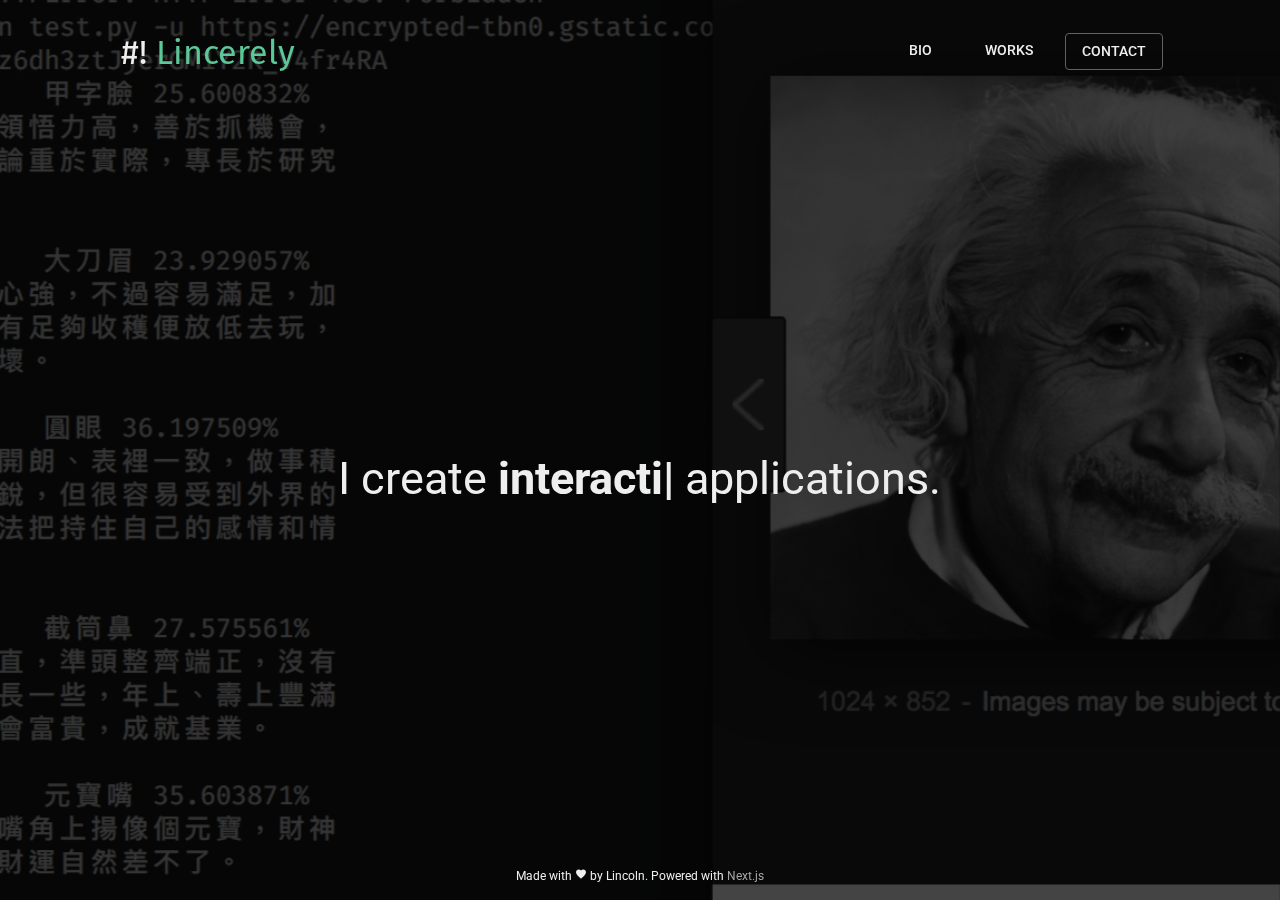
==== index.html @ bc82770b "pre-deploy to github" ====
<!DOCTYPE html><html lang="en" dir="ltr"><head><meta charSet="utf-8" class="next-head next-head"/><title class="next-head">Lincerely</title><link rel="preload" href="/_next/ad5f6e5a-85c9-4997-a5ee-5e8dc0be21a4/page/index.js" as="script"/><link rel="preload" href="/_next/ad5f6e5a-85c9-4997-a5ee-5e8dc0be21a4/page/_app.js" as="script"/><link rel="preload" href="/_next/ad5f6e5a-85c9-4997-a5ee-5e8dc0be21a4/page/_error.js" as="script"/><link rel="preload" href="/_next/static/commons/main-01dab1c3b3fbf994e2eb.js" as="script"/><style id="jss-server-side">.jss165 {
  top: 0;
  left: 0;
  width: 100%;
  height: 100%;
  display: block;
  z-index: 0;
  position: absolute;
  overflow: hidden;
  border-radius: inherit;
  pointer-events: none;
}
.jss166 {
  top: 0;
  left: 0;
  width: 50px;
  height: 50px;
  opacity: 0;
  position: absolute;
}
.jss167 {
  opacity: 0.3;
  transform: scale(1);
  animation: mui-ripple-enter 550ms cubic-bezier(0.4, 0, 0.2, 1);
}
.jss168 {
  animation-duration: 200ms;
}
.jss169 {
  width: 100%;
  height: 100%;
  opacity: 1;
  display: block;
  border-radius: 50%;
  background-color: currentColor;
}
.jss170 {
  opacity: 0;
  animation: mui-ripple-exit 550ms cubic-bezier(0.4, 0, 0.2, 1);
}
.jss171 {
  top: 0;
  left: 0;
  position: absolute;
  animation: mui-ripple-pulsate 2500ms cubic-bezier(0.4, 0, 0.2, 1) 200ms infinite;
}
@keyframes mui-ripple-enter {
  0% {
    opacity: 0.1;
    transform: scale(0);
  }
  100% {
    opacity: 0.3;
    transform: scale(1);
  }
}
@keyframes mui-ripple-exit {
  0% {
    opacity: 1;
  }
  100% {
    opacity: 0;
  }
}
@keyframes mui-ripple-pulsate {
  0% {
    transform: scale(1);
  }
  50% {
    transform: scale(0.92);
  }
  100% {
    transform: scale(1);
  }
}
.jss162 {
  color: inherit;
  cursor: pointer;
  margin: 0;
  border: 0;
  display: inline-flex;
  padding: 0;
  outline: none;
  position: relative;
  user-select: none;
  align-items: center;
  border-radius: 0;
  vertical-align: middle;
  justify-content: center;
  -moz-appearance: none;
  text-decoration: none;
  background-color: transparent;
  -webkit-appearance: none;
  -webkit-tap-highlight-color: transparent;
}
.jss162::-moz-focus-inner {
  border-style: none;
}
.jss162.jss163 {
  cursor: default;
  pointer-events: none;
}
.jss138 {
  color: rgba(0, 0, 0, 0.87);
  padding: 8px 16px;
  font-size: 0.875rem;
  min-width: 64px;
  transition: background-color 250ms cubic-bezier(0.4, 0, 0.2, 1) 0ms,box-shadow 250ms cubic-bezier(0.4, 0, 0.2, 1) 0ms;
  min-height: 36px;
  box-sizing: border-box;
  line-height: 1.4em;
  font-family: "Roboto", "Helvetica", "Arial", sans-serif;
  font-weight: 500;
  border-radius: 4px;
  text-transform: uppercase;
}
.jss138:hover {
  text-decoration: none;
  background-color: rgba(0, 0, 0, 0.08);
}
.jss138.jss156 {
  color: rgba(0, 0, 0, 0.26);
}
@media (hover: none) {
  .jss138:hover {
    background-color: transparent;
  }
}
.jss138:hover.jss156 {
  background-color: transparent;
}
.jss139 {
  display: inherit;
  align-items: inherit;
  justify-content: inherit;
}
.jss141 {
  color: #5CC897;
}
.jss141:hover {
  background-color: rgba(92, 200, 151, 0.08);
}
@media (hover: none) {
  .jss141:hover {
    background-color: transparent;
  }
}
.jss142 {
  color: #EEEEEE;
}
.jss142:hover {
  background-color: rgba(238, 238, 238, 0.08);
}
@media (hover: none) {
  .jss142:hover {
    background-color: transparent;
  }
}
.jss146 {
  border: 1px solid rgba(0, 0, 0, 0.23);
  border-color: #616161;
}
.jss147 {
  color: rgba(0, 0, 0, 0.87);
  box-shadow: 0px 1px 5px 0px rgba(0, 0, 0, 0.2),0px 2px 2px 0px rgba(0, 0, 0, 0.14),0px 3px 1px -2px rgba(0, 0, 0, 0.12);
  background-color: #e0e0e0;
}
.jss147.jss155 {
  box-shadow: 0px 3px 5px -1px rgba(0, 0, 0, 0.2),0px 6px 10px 0px rgba(0, 0, 0, 0.14),0px 1px 18px 0px rgba(0, 0, 0, 0.12);
}
.jss147:active {
  box-shadow: 0px 5px 5px -3px rgba(0, 0, 0, 0.2),0px 8px 10px 1px rgba(0, 0, 0, 0.14),0px 3px 14px 2px rgba(0, 0, 0, 0.12);
}
.jss147.jss156 {
  color: rgba(0, 0, 0, 0.26);
  box-shadow: none;
  background-color: rgba(0, 0, 0, 0.12);
}
.jss147:hover {
  background-color: #d5d5d5;
}
@media (hover: none) {
  .jss147:hover {
    background-color: #e0e0e0;
  }
}
.jss147:hover.jss156 {
  background-color: rgba(0, 0, 0, 0.12);
}
.jss148 {
  color: rgba(0, 0, 0, 0.87);
  background-color: #5CC897;
}
.jss148:hover {
  background-color: rgb(64, 140, 105);
}
@media (hover: none) {
  .jss148:hover {
    background-color: #5CC897;
  }
}
.jss149 {
  color: rgba(0, 0, 0, 0.87);
  background-color: #EEEEEE;
}
.jss149:hover {
  background-color: rgb(166, 166, 166);
}
@media (hover: none) {
  .jss149:hover {
    background-color: #EEEEEE;
  }
}
.jss153 {
  width: 56px;
  height: 56px;
  padding: 0;
  min-width: 0;
  box-shadow: 0px 3px 5px -1px rgba(0, 0, 0, 0.2),0px 6px 10px 0px rgba(0, 0, 0, 0.14),0px 1px 18px 0px rgba(0, 0, 0, 0.12);
  border-radius: 50%;
}
.jss153:active {
  box-shadow: 0px 7px 8px -4px rgba(0, 0, 0, 0.2),0px 12px 17px 2px rgba(0, 0, 0, 0.14),0px 5px 22px 4px rgba(0, 0, 0, 0.12);
}
.jss154 {
  width: auto;
  height: 48px;
  padding: 0 16px;
  min-width: 48px;
  border-radius: 24px;
}
.jss157 {
  color: inherit;
}
.jss158 {
  width: 40px;
  height: 40px;
}
.jss159 {
  padding: 7px 8px;
  min-width: 64px;
  font-size: 0.8125rem;
  min-height: 32px;
}
.jss160 {
  padding: 8px 24px;
  min-width: 112px;
  font-size: 0.9375rem;
  min-height: 40px;
}
.jss161 {
  width: 100%;
}
.jss114 {
  margin: 0;
  display: block;
}
.jss115 {
  color: rgba(0, 0, 0, 0.54);
  font-size: 7rem;
  font-weight: 300;
  font-family: "Roboto", "Helvetica", "Arial", sans-serif;
  line-height: 1.14286em;
  margin-left: -.04em;
  letter-spacing: -.04em;
}
.jss116 {
  color: rgba(0, 0, 0, 0.54);
  font-size: 3.5rem;
  font-weight: 400;
  font-family: "Roboto", "Helvetica", "Arial", sans-serif;
  line-height: 1.30357em;
  margin-left: -.02em;
  letter-spacing: -.02em;
}
.jss117 {
  color: rgba(0, 0, 0, 0.54);
  font-size: 2.8125rem;
  font-weight: 400;
  font-family: "Roboto", "Helvetica", "Arial", sans-serif;
  line-height: 1.13333em;
  margin-left: -.02em;
}
.jss118 {
  color: rgba(0, 0, 0, 0.54);
  font-size: 2.125rem;
  font-weight: 400;
  font-family: "Roboto", "Helvetica", "Arial", sans-serif;
  line-height: 1.20588em;
}
.jss119 {
  color: rgba(0, 0, 0, 0.87);
  font-size: 1.5rem;
  font-weight: 700;
  font-family: 'Lato', sans-serif;
  line-height: 1.35417em;
}
.jss120 {
  color: rgba(0, 0, 0, 0.87);
  font-size: 1.3125rem;
  font-weight: 700;
  font-family: 'Lato', sans-serif;
  line-height: 1.16667em;
}
.jss121 {
  color: rgba(0, 0, 0, 0.87);
  font-size: 1rem;
  font-weight: 700;
  font-family: 'Lato', sans-serif;
  line-height: 1.5em;
}
.jss122 {
  color: rgba(0, 0, 0, 0.87);
  font-size: 0.875rem;
  font-weight: 500;
  font-family: "Roboto", "Helvetica", "Arial", sans-serif;
  line-height: 1.71429em;
}
.jss123 {
  color: rgba(0, 0, 0, 0.87);
  font-size: 0.875rem;
  font-weight: 400;
  font-family: "Roboto", "Helvetica", "Arial", sans-serif;
  line-height: 1.46429em;
}
.jss124 {
  color: rgba(0, 0, 0, 0.54);
  font-size: 0.75rem;
  font-weight: 400;
  font-family: "Roboto", "Helvetica", "Arial", sans-serif;
  line-height: 1.375em;
}
.jss125 {
  color: rgba(0, 0, 0, 0.87);
  font-size: 0.875rem;
  font-weight: 500;
  font-family: "Roboto", "Helvetica", "Arial", sans-serif;
  text-transform: uppercase;
}
.jss126 {
  text-align: left;
}
.jss127 {
  text-align: center;
}
.jss128 {
  text-align: right;
}
.jss129 {
  text-align: justify;
}
.jss130 {
  overflow: hidden;
  white-space: nowrap;
  text-overflow: ellipsis;
}
.jss131 {
  margin-bottom: 0.35em;
}
.jss132 {
  margin-bottom: 16px;
}
.jss133 {
  color: inherit;
}
.jss134 {
  color: #5CC897;
}
.jss135 {
  color: #EEEEEE;
}
.jss136 {
  color: rgba(0, 0, 0, 0.54);
}
.jss137 {
  color: #f44336;
}
.jss178 {
  fill: currentColor;
  width: 1em;
  height: 1em;
  display: inline-block;
  font-size: 24px;
  transition: fill 200ms cubic-bezier(0.4, 0, 0.2, 1) 0ms;
  user-select: none;
  flex-shrink: 0;
}
.jss179 {
  color: #5CC897;
}
.jss180 {
  color: #EEEEEE;
}
.jss181 {
  color: rgba(0, 0, 0, 0.54);
}
.jss182 {
  color: #f44336;
}
.jss183 {
  color: rgba(0, 0, 0, 0.26);
}
.jss184 {
  font-size: inherit;
}
html {
  box-sizing: border-box;
  -webkit-font-smoothing: antialiased;
  -moz-osx-font-smoothing: grayscale;
}
*, *::before, *::after {
  box-sizing: inherit;
}
body {
  margin: 0;
  background-color: #fafafa;
}
@media print {
  body {
    background-color: #fff;
  }
}
.jss172 {
  top: 0;
  left: 0;
  right: 0;
  bottom: 0;
  z-index: 1300;
  position: fixed;
}
.jss173 {
  visibility: hidden;
}
.jss17 {
  width: 100%;
  display: flex;
  flex-wrap: wrap;
  box-sizing: border-box;
}
.jss18 {
  margin: 0;
  box-sizing: border-box;
}
.jss19 {
  min-width: 0;
}
.jss20 {
  flex-direction: column;
}
.jss21 {
  flex-direction: column-reverse;
}
.jss22 {
  flex-direction: row-reverse;
}
.jss23 {
  flex-wrap: nowrap;
}
.jss24 {
  flex-wrap: wrap-reverse;
}
.jss25 {
  align-items: center;
}
.jss26 {
  align-items: flex-start;
}
.jss27 {
  align-items: flex-end;
}
.jss28 {
  align-items: baseline;
}
.jss29 {
  align-content: center;
}
.jss30 {
  align-content: flex-start;
}
.jss31 {
  align-content: flex-end;
}
.jss32 {
  align-content: space-between;
}
.jss33 {
  align-content: space-around;
}
.jss34 {
  justify-content: center;
}
.jss35 {
  justify-content: flex-end;
}
.jss36 {
  justify-content: space-between;
}
.jss37 {
  justify-content: space-around;
}
.jss38 {
  justify-content: space-evenly;
}
.jss39 {
  width: calc(100% + 8px);
  margin: -4px;
}
.jss39 > .jss18 {
  padding: 4px;
}
.jss40 {
  width: calc(100% + 16px);
  margin: -8px;
}
.jss40 > .jss18 {
  padding: 8px;
}
.jss41 {
  width: calc(100% + 24px);
  margin: -12px;
}
.jss41 > .jss18 {
  padding: 12px;
}
.jss42 {
  width: calc(100% + 32px);
  margin: -16px;
}
.jss42 > .jss18 {
  padding: 16px;
}
.jss43 {
  width: calc(100% + 40px);
  margin: -20px;
}
.jss43 > .jss18 {
  padding: 20px;
}
.jss44 {
  flex-grow: 0;
  max-width: none;
  flex-basis: auto;
}
.jss45 {
  flex-grow: 1;
  max-width: 100%;
  flex-basis: 0;
}
.jss46 {
  flex-grow: 0;
  max-width: 8.33333%;
  flex-basis: 8.33333%;
}
.jss47 {
  flex-grow: 0;
  max-width: 16.66667%;
  flex-basis: 16.66667%;
}
.jss48 {
  flex-grow: 0;
  max-width: 25%;
  flex-basis: 25%;
}
.jss49 {
  flex-grow: 0;
  max-width: 33.33333%;
  flex-basis: 33.33333%;
}
.jss50 {
  flex-grow: 0;
  max-width: 41.66667%;
  flex-basis: 41.66667%;
}
.jss51 {
  flex-grow: 0;
  max-width: 50%;
  flex-basis: 50%;
}
.jss52 {
  flex-grow: 0;
  max-width: 58.33333%;
  flex-basis: 58.33333%;
}
.jss53 {
  flex-grow: 0;
  max-width: 66.66667%;
  flex-basis: 66.66667%;
}
.jss54 {
  flex-grow: 0;
  max-width: 75%;
  flex-basis: 75%;
}
.jss55 {
  flex-grow: 0;
  max-width: 83.33333%;
  flex-basis: 83.33333%;
}
.jss56 {
  flex-grow: 0;
  max-width: 91.66667%;
  flex-basis: 91.66667%;
}
.jss57 {
  flex-grow: 0;
  max-width: 100%;
  flex-basis: 100%;
}
@media (min-width:600px) {
  .jss58 {
    flex-grow: 0;
    max-width: none;
    flex-basis: auto;
  }
  .jss59 {
    flex-grow: 1;
    max-width: 100%;
    flex-basis: 0;
  }
  .jss60 {
    flex-grow: 0;
    max-width: 8.33333%;
    flex-basis: 8.33333%;
  }
  .jss61 {
    flex-grow: 0;
    max-width: 16.66667%;
    flex-basis: 16.66667%;
  }
  .jss62 {
    flex-grow: 0;
    max-width: 25%;
    flex-basis: 25%;
  }
  .jss63 {
    flex-grow: 0;
    max-width: 33.33333%;
    flex-basis: 33.33333%;
  }
  .jss64 {
    flex-grow: 0;
    max-width: 41.66667%;
    flex-basis: 41.66667%;
  }
  .jss65 {
    flex-grow: 0;
    max-width: 50%;
    flex-basis: 50%;
  }
  .jss66 {
    flex-grow: 0;
    max-width: 58.33333%;
    flex-basis: 58.33333%;
  }
  .jss67 {
    flex-grow: 0;
    max-width: 66.66667%;
    flex-basis: 66.66667%;
  }
  .jss68 {
    flex-grow: 0;
    max-width: 75%;
    flex-basis: 75%;
  }
  .jss69 {
    flex-grow: 0;
    max-width: 83.33333%;
    flex-basis: 83.33333%;
  }
  .jss70 {
    flex-grow: 0;
    max-width: 91.66667%;
    flex-basis: 91.66667%;
  }
  .jss71 {
    flex-grow: 0;
    max-width: 100%;
    flex-basis: 100%;
  }
}
@media (min-width:960px) {
  .jss72 {
    flex-grow: 0;
    max-width: none;
    flex-basis: auto;
  }
  .jss73 {
    flex-grow: 1;
    max-width: 100%;
    flex-basis: 0;
  }
  .jss74 {
    flex-grow: 0;
    max-width: 8.33333%;
    flex-basis: 8.33333%;
  }
  .jss75 {
    flex-grow: 0;
    max-width: 16.66667%;
    flex-basis: 16.66667%;
  }
  .jss76 {
    flex-grow: 0;
    max-width: 25%;
    flex-basis: 25%;
  }
  .jss77 {
    flex-grow: 0;
    max-width: 33.33333%;
    flex-basis: 33.33333%;
  }
  .jss78 {
    flex-grow: 0;
    max-width: 41.66667%;
    flex-basis: 41.66667%;
  }
  .jss79 {
    flex-grow: 0;
    max-width: 50%;
    flex-basis: 50%;
  }
  .jss80 {
    flex-grow: 0;
    max-width: 58.33333%;
    flex-basis: 58.33333%;
  }
  .jss81 {
    flex-grow: 0;
    max-width: 66.66667%;
    flex-basis: 66.66667%;
  }
  .jss82 {
    flex-grow: 0;
    max-width: 75%;
    flex-basis: 75%;
  }
  .jss83 {
    flex-grow: 0;
    max-width: 83.33333%;
    flex-basis: 83.33333%;
  }
  .jss84 {
    flex-grow: 0;
    max-width: 91.66667%;
    flex-basis: 91.66667%;
  }
  .jss85 {
    flex-grow: 0;
    max-width: 100%;
    flex-basis: 100%;
  }
}
@media (min-width:1280px) {
  .jss86 {
    flex-grow: 0;
    max-width: none;
    flex-basis: auto;
  }
  .jss87 {
    flex-grow: 1;
    max-width: 100%;
    flex-basis: 0;
  }
  .jss88 {
    flex-grow: 0;
    max-width: 8.33333%;
    flex-basis: 8.33333%;
  }
  .jss89 {
    flex-grow: 0;
    max-width: 16.66667%;
    flex-basis: 16.66667%;
  }
  .jss90 {
    flex-grow: 0;
    max-width: 25%;
    flex-basis: 25%;
  }
  .jss91 {
    flex-grow: 0;
    max-width: 33.33333%;
    flex-basis: 33.33333%;
  }
  .jss92 {
    flex-grow: 0;
    max-width: 41.66667%;
    flex-basis: 41.66667%;
  }
  .jss93 {
    flex-grow: 0;
    max-width: 50%;
    flex-basis: 50%;
  }
  .jss94 {
    flex-grow: 0;
    max-width: 58.33333%;
    flex-basis: 58.33333%;
  }
  .jss95 {
    flex-grow: 0;
    max-width: 66.66667%;
    flex-basis: 66.66667%;
  }
  .jss96 {
    flex-grow: 0;
    max-width: 75%;
    flex-basis: 75%;
  }
  .jss97 {
    flex-grow: 0;
    max-width: 83.33333%;
    flex-basis: 83.33333%;
  }
  .jss98 {
    flex-grow: 0;
    max-width: 91.66667%;
    flex-basis: 91.66667%;
  }
  .jss99 {
    flex-grow: 0;
    max-width: 100%;
    flex-basis: 100%;
  }
}
@media (min-width:1920px) {
  .jss100 {
    flex-grow: 0;
    max-width: none;
    flex-basis: auto;
  }
  .jss101 {
    flex-grow: 1;
    max-width: 100%;
    flex-basis: 0;
  }
  .jss102 {
    flex-grow: 0;
    max-width: 8.33333%;
    flex-basis: 8.33333%;
  }
  .jss103 {
    flex-grow: 0;
    max-width: 16.66667%;
    flex-basis: 16.66667%;
  }
  .jss104 {
    flex-grow: 0;
    max-width: 25%;
    flex-basis: 25%;
  }
  .jss105 {
    flex-grow: 0;
    max-width: 33.33333%;
    flex-basis: 33.33333%;
  }
  .jss106 {
    flex-grow: 0;
    max-width: 41.66667%;
    flex-basis: 41.66667%;
  }
  .jss107 {
    flex-grow: 0;
    max-width: 50%;
    flex-basis: 50%;
  }
  .jss108 {
    flex-grow: 0;
    max-width: 58.33333%;
    flex-basis: 58.33333%;
  }
  .jss109 {
    flex-grow: 0;
    max-width: 66.66667%;
    flex-basis: 66.66667%;
  }
  .jss110 {
    flex-grow: 0;
    max-width: 75%;
    flex-basis: 75%;
  }
  .jss111 {
    flex-grow: 0;
    max-width: 83.33333%;
    flex-basis: 83.33333%;
  }
  .jss112 {
    flex-grow: 0;
    max-width: 91.66667%;
    flex-basis: 91.66667%;
  }
  .jss113 {
    flex-grow: 0;
    max-width: 100%;
    flex-basis: 100%;
  }
}
.jss6 {
  top: 0px;
  left: 0px;
  flex: 1;
  width: 100%;
  height: 100%;
  z-index: -2;
  position: absolute;
  object-fit: cover;
}
.jss7 {
  top: 0px;
  left: 0px;
  width: 100%;
  height: 100%;
  z-index: -2;
  position: absolute;
  object-fit: cover;
}
.jss174 {
  min-height: 5vh;
  padding-top: 16px;
  padding-bottom: 16px;
}
.jss175 {
  color: red;
}
.jss176 {
  color: rgb(64, 140, 105);
  text-decoration: none;
}
.jss177 {
  color: rgb(166, 166, 166);
  text-decoration: none;
}
.jss8 {
  padding: 16px;
  padding-top: 32px;
  padding-bottom: 32px;
}
.jss9 {
  color: #5CC897;
  font-family: 'Fira Sans', sans-serif;
}
@media (max-width:599.95px) {
  .jss9 {
    text-align: center;
    padding-bottom: 8px;
  }
}
.jss10 {
  color: rgba(0, 0, 0, 0.87);
}
.jss11 {
  color: #EEEEEE;
}
.jss12 {
  text-decoration: none;
}
@media (min-width:600px) {
  .jss12 {
    display: inline-block;
  }
}
.jss13 {
  margin: auto 0;
}
.jss14 {
  margin-right: 16px;
}
@media (max-width:599.95px) {
  .jss15 {
    justify-content: center;
  }
}
@media (max-width:599.95px) {
  .jss16 {
    justify-content: center;
  }
}
.jss1 {
  display: flex;
  overflow-x: hidden;
  min-height: 100vh;
  align-items: stretch;
  flex-direction: column;
}
@media (max-width:599.95px) {
  .jss1 {
    min-height: calc(100vh - 56px);
  }
}
.jss2 {
  color: white;
  margin-top: 48px;
}
.jss3 {
  flex: 1;
  height: 100%;
  padding: 1em;
  min-height: 100%;
}
.jss4 {
  margin-right: 8px;
  margin-bottom: 8px;
}
.jss5 {
  margin: auto;
  vertical-align: middle;
}</style><title>Lincerely</title><meta charSet="utf-8"/><meta name="viewport" content="user-scalable=0, initial-scale=1, minimum-scale=1, width=device-width, height=device-height"/><meta name="theme-color" content="#5CC897"/><link rel="stylesheet" type="text/css" href="/static/nprogress.css"/><link rel="stylesheet" href="https://fonts.googleapis.com/css?family=Roboto:300,400,500"/><link href="https://fonts.googleapis.com/css?family=Lato" rel="stylesheet"/><link href="https://fonts.googleapis.com/css?family=Fira+Sans" rel="stylesheet"/></head><body><div id="__next"><div class="jss1"><div class="jss6" style="background:#000000BB;z-index:-1"></div><img src="/static/images/works/your-face-your-fate.png" class="jss7" style="opacity:0;will-change:opacity"/><img src="/static/images/works/congestion.png" class="jss7" style="z-index:-3"/><img class="jss6" style="z-index:-10" src="../static/images/index-cover-image.jpeg" alt="cover image"/><header class="jss8"><div class="jss17 jss40 jss34"><div class="jss18 jss57 jss63 jss16"><a class="jss12" href="/"><h1 class="jss114 jss118 jss126 jss9"><span class="jss11">#!</span> Lincerely</h1></a></div><div class="jss18 jss57 jss65 jss13"><div class="jss17 jss43 jss35 jss15"><div class="jss14"><button tabindex="0" class="jss162 jss138 jss140 jss142 jss143 jss145 jss12" type="button"><span class="jss139">bio</span><span class="jss165"></span></button></div><div class="jss14"><button tabindex="0" class="jss162 jss138 jss140 jss142 jss143 jss145 jss12" type="button"><span class="jss139">works</span><span class="jss165"></span></button></div><div class="jss14"><button tabindex="0" class="jss162 jss138 jss140 jss142 jss146 jss12" type="button"><span class="jss139">contact</span><span class="jss165"></span></button></div></div></div></div></header><div class="jss17 jss40 jss34 jss3"><div class="jss18 jss29 jss57 jss5"><h1 class="jss114 jss117 jss135 jss127">I create<!-- --> <b><span class="sc-bdVaJa liKdQs"><span></span></span></b> <!-- -->applications.</h1></div></div><footer class="jss174"><div class="jss17 jss34"><div class="jss18 jss57 jss67"><span class="jss114 jss124 jss135 jss127">Made with<!-- --> <svg class="jss178 jss184" focusable="false" viewBox="0 0 24 24" aria-hidden="true"><g><path d="M12 21.35l-1.45-1.32C5.4 15.36 2 12.28 2 8.5 2 5.42 4.42 3 7.5 3c1.74 0 3.41.81 4.5 2.09C13.09 3.81 14.76 3 16.5 3 19.58 3 22 5.42 22 8.5c0 3.78-3.4 6.86-8.55 11.54L12 21.35z"></path></g></svg> <!-- -->by Lincoln. Powered with<!-- --> <a href="https://nextjs.org/" class="jss177" target="_blank">Next.js</a></span></div></div></footer></div></div><div id="__next-error"></div><script>
          __NEXT_DATA__ = {"props":{"pageProps":{"images":["/static/images/works/your-face-your-fate.png","/static/images/works/congestion.png","/static/images/works/pong.png","/static/images/works/duel.png","/static/images/works/4386.png","/static/images/works/seymour.png","https://raw.githubusercontent.com/lincerely/Red-Cam-Green-Cam/master/docs/demo.gif"]}},"page":"/","pathname":"/","query":{},"buildId":"ad5f6e5a-85c9-4997-a5ee-5e8dc0be21a4","assetPrefix":"","nextExport":true,"err":null,"chunks":[]}
          module={}
          __NEXT_LOADED_PAGES__ = []
          __NEXT_LOADED_CHUNKS__ = []

          __NEXT_REGISTER_PAGE = function (route, fn) {
            __NEXT_LOADED_PAGES__.push({ route: route, fn: fn })
          }

          __NEXT_REGISTER_CHUNK = function (chunkName, fn) {
            __NEXT_LOADED_CHUNKS__.push({ chunkName: chunkName, fn: fn })
          }

          false
        </script><script async="" id="__NEXT_PAGE__/" src="/_next/ad5f6e5a-85c9-4997-a5ee-5e8dc0be21a4/page/index.js"></script><script async="" id="__NEXT_PAGE__/_app" src="/_next/ad5f6e5a-85c9-4997-a5ee-5e8dc0be21a4/page/_app.js"></script><script async="" id="__NEXT_PAGE__/_error" src="/_next/ad5f6e5a-85c9-4997-a5ee-5e8dc0be21a4/page/_error.js"></script><script src="/_next/static/commons/main-01dab1c3b3fbf994e2eb.js" async=""></script></body></html>
---- static/nprogress.css ----
/* Make clicks pass-through */
#nprogress {
  pointer-events: none;
}

#nprogress .bar {
  background: #5CC897;

  position: fixed;
  z-index: 1031;
  top: 0;
  left: 0;

  width: 100%;
  height: 2px;
}

/* Fancy blur effect */
#nprogress .peg {
  display: block;
  position: absolute;
  right: 0px;
  width: 100px;
  height: 100%;
  box-shadow: 0 0 10px #5CC897, 0 0 5px #5CC897;
  opacity: 1.0;

  -webkit-transform: rotate(3deg) translate(0px, -4px);
      -ms-transform: rotate(3deg) translate(0px, -4px);
          transform: rotate(3deg) translate(0px, -4px);
}
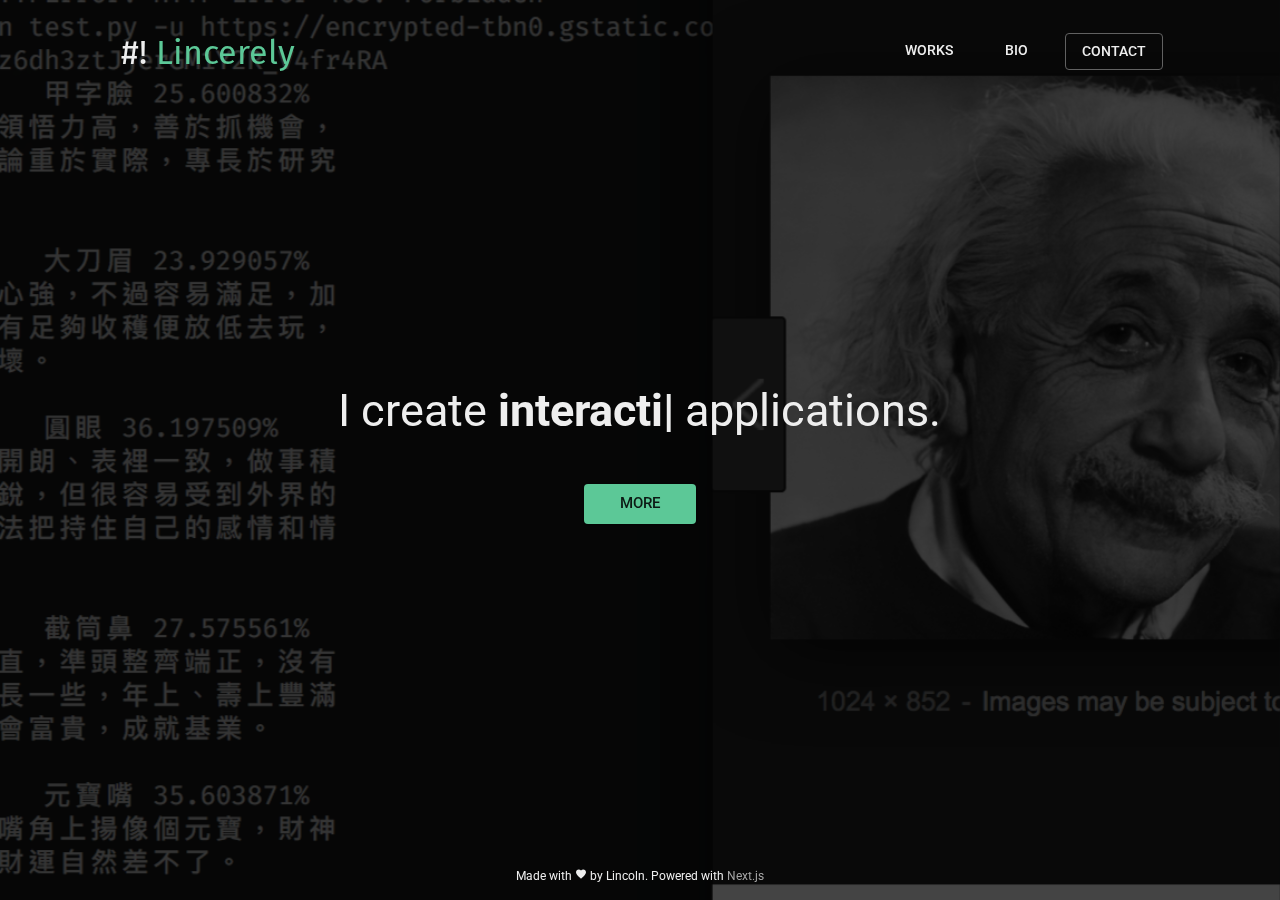
==== commit bd012afa: "deploy" ====
--- a/index.html
+++ b/index.html
@@ -1,4 +1,4 @@
-<!DOCTYPE html><html lang="en" dir="ltr"><head><meta charSet="utf-8" class="next-head next-head"/><title class="next-head">Lincerely</title><link rel="preload" href="/_next/ad5f6e5a-85c9-4997-a5ee-5e8dc0be21a4/page/index.js" as="script"/><link rel="preload" href="/_next/ad5f6e5a-85c9-4997-a5ee-5e8dc0be21a4/page/_app.js" as="script"/><link rel="preload" href="/_next/ad5f6e5a-85c9-4997-a5ee-5e8dc0be21a4/page/_error.js" as="script"/><link rel="preload" href="/_next/static/commons/main-01dab1c3b3fbf994e2eb.js" as="script"/><style id="jss-server-side">.jss165 {
+<!DOCTYPE html><html lang="en" dir="ltr"><head><meta charSet="utf-8" class="next-head next-head"/><title class="next-head">Lincerely</title><link rel="preload" href="/_next/da4928b7-fb21-4b6f-ab4a-c551ed12a153/page/index.js" as="script"/><link rel="preload" href="/_next/da4928b7-fb21-4b6f-ab4a-c551ed12a153/page/_app.js" as="script"/><link rel="preload" href="/_next/da4928b7-fb21-4b6f-ab4a-c551ed12a153/page/_error.js" as="script"/><link rel="preload" href="/_next/static/commons/main-126bbdf58d7b648c97be.js" as="script"/><style id="jss-server-side">.jss166 {
   top: 0;
   left: 0;
   width: 100%;
@@ -10,7 +10,7 @@
   border-radius: inherit;
   pointer-events: none;
 }
-.jss166 {
+.jss167 {
   top: 0;
   left: 0;
   width: 50px;
@@ -18,15 +18,15 @@
   opacity: 0;
   position: absolute;
 }
-.jss167 {
+.jss168 {
   opacity: 0.3;
   transform: scale(1);
   animation: mui-ripple-enter 550ms cubic-bezier(0.4, 0, 0.2, 1);
 }
-.jss168 {
+.jss169 {
   animation-duration: 200ms;
 }
-.jss169 {
+.jss170 {
   width: 100%;
   height: 100%;
   opacity: 1;
@@ -34,11 +34,11 @@
   border-radius: 50%;
   background-color: currentColor;
 }
-.jss170 {
+.jss171 {
   opacity: 0;
   animation: mui-ripple-exit 550ms cubic-bezier(0.4, 0, 0.2, 1);
 }
-.jss171 {
+.jss172 {
   top: 0;
   left: 0;
   position: absolute;
@@ -73,7 +73,7 @@
     transform: scale(1);
   }
 }
-.jss162 {
+.jss163 {
   color: inherit;
   cursor: pointer;
   margin: 0;
@@ -93,14 +93,14 @@
   -webkit-appearance: none;
   -webkit-tap-highlight-color: transparent;
 }
-.jss162::-moz-focus-inner {
+.jss163::-moz-focus-inner {
   border-style: none;
 }
-.jss162.jss163 {
+.jss163.jss164 {
   cursor: default;
   pointer-events: none;
 }
-.jss138 {
+.jss139 {
   color: rgba(0, 0, 0, 0.87);
   padding: 8px 16px;
   font-size: 0.875rem;
@@ -114,104 +114,104 @@
   border-radius: 4px;
   text-transform: uppercase;
 }
-.jss138:hover {
+.jss139:hover {
   text-decoration: none;
   background-color: rgba(0, 0, 0, 0.08);
 }
-.jss138.jss156 {
+.jss139.jss157 {
   color: rgba(0, 0, 0, 0.26);
 }
 @media (hover: none) {
-  .jss138:hover {
+  .jss139:hover {
     background-color: transparent;
   }
 }
-.jss138:hover.jss156 {
+.jss139:hover.jss157 {
   background-color: transparent;
 }
-.jss139 {
+.jss140 {
   display: inherit;
   align-items: inherit;
   justify-content: inherit;
 }
-.jss141 {
+.jss142 {
   color: #5CC897;
 }
-.jss141:hover {
+.jss142:hover {
   background-color: rgba(92, 200, 151, 0.08);
-}
-@media (hover: none) {
-  .jss141:hover {
-    background-color: transparent;
-  }
-}
-.jss142 {
-  color: #EEEEEE;
-}
-.jss142:hover {
-  background-color: rgba(238, 238, 238, 0.08);
 }
 @media (hover: none) {
   .jss142:hover {
     background-color: transparent;
   }
 }
-.jss146 {
+.jss143 {
+  color: #EEEEEE;
+}
+.jss143:hover {
+  background-color: rgba(238, 238, 238, 0.08);
+}
+@media (hover: none) {
+  .jss143:hover {
+    background-color: transparent;
+  }
+}
+.jss147 {
   border: 1px solid rgba(0, 0, 0, 0.23);
   border-color: #616161;
 }
-.jss147 {
+.jss148 {
   color: rgba(0, 0, 0, 0.87);
   box-shadow: 0px 1px 5px 0px rgba(0, 0, 0, 0.2),0px 2px 2px 0px rgba(0, 0, 0, 0.14),0px 3px 1px -2px rgba(0, 0, 0, 0.12);
   background-color: #e0e0e0;
 }
-.jss147.jss155 {
+.jss148.jss156 {
   box-shadow: 0px 3px 5px -1px rgba(0, 0, 0, 0.2),0px 6px 10px 0px rgba(0, 0, 0, 0.14),0px 1px 18px 0px rgba(0, 0, 0, 0.12);
 }
-.jss147:active {
+.jss148:active {
   box-shadow: 0px 5px 5px -3px rgba(0, 0, 0, 0.2),0px 8px 10px 1px rgba(0, 0, 0, 0.14),0px 3px 14px 2px rgba(0, 0, 0, 0.12);
 }
-.jss147.jss156 {
+.jss148.jss157 {
   color: rgba(0, 0, 0, 0.26);
   box-shadow: none;
   background-color: rgba(0, 0, 0, 0.12);
 }
-.jss147:hover {
+.jss148:hover {
   background-color: #d5d5d5;
 }
 @media (hover: none) {
-  .jss147:hover {
+  .jss148:hover {
     background-color: #e0e0e0;
   }
 }
-.jss147:hover.jss156 {
+.jss148:hover.jss157 {
   background-color: rgba(0, 0, 0, 0.12);
 }
-.jss148 {
+.jss149 {
   color: rgba(0, 0, 0, 0.87);
   background-color: #5CC897;
 }
-.jss148:hover {
+.jss149:hover {
   background-color: rgb(64, 140, 105);
 }
 @media (hover: none) {
-  .jss148:hover {
+  .jss149:hover {
     background-color: #5CC897;
   }
 }
-.jss149 {
+.jss150 {
   color: rgba(0, 0, 0, 0.87);
   background-color: #EEEEEE;
 }
-.jss149:hover {
+.jss150:hover {
   background-color: rgb(166, 166, 166);
 }
 @media (hover: none) {
-  .jss149:hover {
+  .jss150:hover {
     background-color: #EEEEEE;
   }
 }
-.jss153 {
+.jss154 {
   width: 56px;
   height: 56px;
   padding: 0;
@@ -219,43 +219,43 @@
   box-shadow: 0px 3px 5px -1px rgba(0, 0, 0, 0.2),0px 6px 10px 0px rgba(0, 0, 0, 0.14),0px 1px 18px 0px rgba(0, 0, 0, 0.12);
   border-radius: 50%;
 }
-.jss153:active {
+.jss154:active {
   box-shadow: 0px 7px 8px -4px rgba(0, 0, 0, 0.2),0px 12px 17px 2px rgba(0, 0, 0, 0.14),0px 5px 22px 4px rgba(0, 0, 0, 0.12);
 }
-.jss154 {
+.jss155 {
   width: auto;
   height: 48px;
   padding: 0 16px;
   min-width: 48px;
   border-radius: 24px;
 }
-.jss157 {
+.jss158 {
   color: inherit;
 }
-.jss158 {
+.jss159 {
   width: 40px;
   height: 40px;
 }
-.jss159 {
+.jss160 {
   padding: 7px 8px;
   min-width: 64px;
   font-size: 0.8125rem;
   min-height: 32px;
 }
-.jss160 {
+.jss161 {
   padding: 8px 24px;
   min-width: 112px;
   font-size: 0.9375rem;
   min-height: 40px;
 }
-.jss161 {
+.jss162 {
   width: 100%;
 }
-.jss114 {
+.jss115 {
   margin: 0;
   display: block;
 }
-.jss115 {
+.jss116 {
   color: rgba(0, 0, 0, 0.54);
   font-size: 7rem;
   font-weight: 300;
@@ -264,7 +264,7 @@
   margin-left: -.04em;
   letter-spacing: -.04em;
 }
-.jss116 {
+.jss117 {
   color: rgba(0, 0, 0, 0.54);
   font-size: 3.5rem;
   font-weight: 400;
@@ -273,7 +273,7 @@
   margin-left: -.02em;
   letter-spacing: -.02em;
 }
-.jss117 {
+.jss118 {
   color: rgba(0, 0, 0, 0.54);
   font-size: 2.8125rem;
   font-weight: 400;
@@ -281,101 +281,101 @@
   line-height: 1.13333em;
   margin-left: -.02em;
 }
-.jss118 {
+.jss119 {
   color: rgba(0, 0, 0, 0.54);
   font-size: 2.125rem;
   font-weight: 400;
   font-family: "Roboto", "Helvetica", "Arial", sans-serif;
   line-height: 1.20588em;
 }
-.jss119 {
+.jss120 {
   color: rgba(0, 0, 0, 0.87);
   font-size: 1.5rem;
   font-weight: 700;
   font-family: 'Lato', sans-serif;
   line-height: 1.35417em;
 }
-.jss120 {
+.jss121 {
   color: rgba(0, 0, 0, 0.87);
   font-size: 1.3125rem;
   font-weight: 700;
   font-family: 'Lato', sans-serif;
   line-height: 1.16667em;
 }
-.jss121 {
+.jss122 {
   color: rgba(0, 0, 0, 0.87);
   font-size: 1rem;
   font-weight: 700;
   font-family: 'Lato', sans-serif;
   line-height: 1.5em;
 }
-.jss122 {
+.jss123 {
   color: rgba(0, 0, 0, 0.87);
   font-size: 0.875rem;
   font-weight: 500;
   font-family: "Roboto", "Helvetica", "Arial", sans-serif;
   line-height: 1.71429em;
 }
-.jss123 {
+.jss124 {
   color: rgba(0, 0, 0, 0.87);
   font-size: 0.875rem;
   font-weight: 400;
   font-family: "Roboto", "Helvetica", "Arial", sans-serif;
   line-height: 1.46429em;
 }
-.jss124 {
+.jss125 {
   color: rgba(0, 0, 0, 0.54);
   font-size: 0.75rem;
   font-weight: 400;
   font-family: "Roboto", "Helvetica", "Arial", sans-serif;
   line-height: 1.375em;
 }
-.jss125 {
+.jss126 {
   color: rgba(0, 0, 0, 0.87);
   font-size: 0.875rem;
   font-weight: 500;
   font-family: "Roboto", "Helvetica", "Arial", sans-serif;
   text-transform: uppercase;
 }
-.jss126 {
+.jss127 {
   text-align: left;
 }
-.jss127 {
+.jss128 {
   text-align: center;
 }
-.jss128 {
+.jss129 {
   text-align: right;
 }
-.jss129 {
+.jss130 {
   text-align: justify;
 }
-.jss130 {
+.jss131 {
   overflow: hidden;
   white-space: nowrap;
   text-overflow: ellipsis;
 }
-.jss131 {
+.jss132 {
   margin-bottom: 0.35em;
 }
-.jss132 {
+.jss133 {
   margin-bottom: 16px;
 }
-.jss133 {
+.jss134 {
   color: inherit;
 }
-.jss134 {
+.jss135 {
   color: #5CC897;
 }
-.jss135 {
+.jss136 {
   color: #EEEEEE;
 }
-.jss136 {
+.jss137 {
   color: rgba(0, 0, 0, 0.54);
 }
-.jss137 {
+.jss138 {
   color: #f44336;
 }
-.jss178 {
+.jss179 {
   fill: currentColor;
   width: 1em;
   height: 1em;
@@ -385,22 +385,22 @@
   user-select: none;
   flex-shrink: 0;
 }
-.jss179 {
+.jss180 {
   color: #5CC897;
 }
-.jss180 {
+.jss181 {
   color: #EEEEEE;
 }
-.jss181 {
+.jss182 {
   color: rgba(0, 0, 0, 0.54);
 }
-.jss182 {
+.jss183 {
   color: #f44336;
 }
-.jss183 {
+.jss184 {
   color: rgba(0, 0, 0, 0.26);
 }
-.jss184 {
+.jss185 {
   font-size: inherit;
 }
 html {
@@ -413,14 +413,14 @@
 }
 body {
   margin: 0;
-  background-color: #fafafa;
+  background-color: #F0F0F0;
 }
 @media print {
   body {
     background-color: #fff;
   }
 }
-.jss172 {
+.jss173 {
   top: 0;
   left: 0;
   right: 0;
@@ -428,473 +428,473 @@
   z-index: 1300;
   position: fixed;
 }
-.jss173 {
+.jss174 {
   visibility: hidden;
 }
-.jss17 {
+.jss18 {
   width: 100%;
   display: flex;
   flex-wrap: wrap;
   box-sizing: border-box;
 }
-.jss18 {
+.jss19 {
   margin: 0;
   box-sizing: border-box;
 }
-.jss19 {
+.jss20 {
   min-width: 0;
 }
-.jss20 {
+.jss21 {
   flex-direction: column;
 }
-.jss21 {
+.jss22 {
   flex-direction: column-reverse;
 }
-.jss22 {
+.jss23 {
   flex-direction: row-reverse;
 }
-.jss23 {
+.jss24 {
   flex-wrap: nowrap;
 }
-.jss24 {
+.jss25 {
   flex-wrap: wrap-reverse;
 }
-.jss25 {
+.jss26 {
   align-items: center;
 }
-.jss26 {
+.jss27 {
   align-items: flex-start;
 }
-.jss27 {
+.jss28 {
   align-items: flex-end;
 }
-.jss28 {
+.jss29 {
   align-items: baseline;
 }
-.jss29 {
+.jss30 {
   align-content: center;
 }
-.jss30 {
+.jss31 {
   align-content: flex-start;
 }
-.jss31 {
+.jss32 {
   align-content: flex-end;
 }
-.jss32 {
+.jss33 {
   align-content: space-between;
 }
-.jss33 {
+.jss34 {
   align-content: space-around;
 }
-.jss34 {
+.jss35 {
   justify-content: center;
 }
-.jss35 {
+.jss36 {
   justify-content: flex-end;
 }
-.jss36 {
+.jss37 {
   justify-content: space-between;
 }
-.jss37 {
+.jss38 {
   justify-content: space-around;
 }
-.jss38 {
+.jss39 {
   justify-content: space-evenly;
 }
-.jss39 {
+.jss40 {
   width: calc(100% + 8px);
   margin: -4px;
 }
-.jss39 > .jss18 {
+.jss40 > .jss19 {
   padding: 4px;
 }
-.jss40 {
+.jss41 {
   width: calc(100% + 16px);
   margin: -8px;
 }
-.jss40 > .jss18 {
+.jss41 > .jss19 {
   padding: 8px;
 }
-.jss41 {
+.jss42 {
   width: calc(100% + 24px);
   margin: -12px;
 }
-.jss41 > .jss18 {
+.jss42 > .jss19 {
   padding: 12px;
 }
-.jss42 {
+.jss43 {
   width: calc(100% + 32px);
   margin: -16px;
 }
-.jss42 > .jss18 {
+.jss43 > .jss19 {
   padding: 16px;
 }
-.jss43 {
+.jss44 {
   width: calc(100% + 40px);
   margin: -20px;
 }
-.jss43 > .jss18 {
+.jss44 > .jss19 {
   padding: 20px;
 }
-.jss44 {
+.jss45 {
   flex-grow: 0;
   max-width: none;
   flex-basis: auto;
 }
-.jss45 {
+.jss46 {
   flex-grow: 1;
   max-width: 100%;
   flex-basis: 0;
 }
-.jss46 {
+.jss47 {
   flex-grow: 0;
   max-width: 8.33333%;
   flex-basis: 8.33333%;
 }
-.jss47 {
+.jss48 {
   flex-grow: 0;
   max-width: 16.66667%;
   flex-basis: 16.66667%;
 }
-.jss48 {
+.jss49 {
   flex-grow: 0;
   max-width: 25%;
   flex-basis: 25%;
 }
-.jss49 {
+.jss50 {
   flex-grow: 0;
   max-width: 33.33333%;
   flex-basis: 33.33333%;
 }
-.jss50 {
+.jss51 {
   flex-grow: 0;
   max-width: 41.66667%;
   flex-basis: 41.66667%;
 }
-.jss51 {
+.jss52 {
   flex-grow: 0;
   max-width: 50%;
   flex-basis: 50%;
 }
-.jss52 {
+.jss53 {
   flex-grow: 0;
   max-width: 58.33333%;
   flex-basis: 58.33333%;
 }
-.jss53 {
+.jss54 {
   flex-grow: 0;
   max-width: 66.66667%;
   flex-basis: 66.66667%;
 }
-.jss54 {
+.jss55 {
   flex-grow: 0;
   max-width: 75%;
   flex-basis: 75%;
 }
-.jss55 {
+.jss56 {
   flex-grow: 0;
   max-width: 83.33333%;
   flex-basis: 83.33333%;
 }
-.jss56 {
+.jss57 {
   flex-grow: 0;
   max-width: 91.66667%;
   flex-basis: 91.66667%;
 }
-.jss57 {
+.jss58 {
   flex-grow: 0;
   max-width: 100%;
   flex-basis: 100%;
 }
 @media (min-width:600px) {
-  .jss58 {
+  .jss59 {
     flex-grow: 0;
     max-width: none;
     flex-basis: auto;
   }
-  .jss59 {
+  .jss60 {
     flex-grow: 1;
     max-width: 100%;
     flex-basis: 0;
   }
-  .jss60 {
+  .jss61 {
     flex-grow: 0;
     max-width: 8.33333%;
     flex-basis: 8.33333%;
   }
-  .jss61 {
+  .jss62 {
     flex-grow: 0;
     max-width: 16.66667%;
     flex-basis: 16.66667%;
   }
-  .jss62 {
+  .jss63 {
     flex-grow: 0;
     max-width: 25%;
     flex-basis: 25%;
   }
-  .jss63 {
+  .jss64 {
     flex-grow: 0;
     max-width: 33.33333%;
     flex-basis: 33.33333%;
   }
-  .jss64 {
+  .jss65 {
     flex-grow: 0;
     max-width: 41.66667%;
     flex-basis: 41.66667%;
   }
-  .jss65 {
+  .jss66 {
     flex-grow: 0;
     max-width: 50%;
     flex-basis: 50%;
   }
-  .jss66 {
+  .jss67 {
     flex-grow: 0;
     max-width: 58.33333%;
     flex-basis: 58.33333%;
   }
-  .jss67 {
+  .jss68 {
     flex-grow: 0;
     max-width: 66.66667%;
     flex-basis: 66.66667%;
   }
-  .jss68 {
+  .jss69 {
     flex-grow: 0;
     max-width: 75%;
     flex-basis: 75%;
   }
-  .jss69 {
+  .jss70 {
     flex-grow: 0;
     max-width: 83.33333%;
     flex-basis: 83.33333%;
   }
-  .jss70 {
+  .jss71 {
     flex-grow: 0;
     max-width: 91.66667%;
     flex-basis: 91.66667%;
   }
-  .jss71 {
+  .jss72 {
     flex-grow: 0;
     max-width: 100%;
     flex-basis: 100%;
   }
 }
 @media (min-width:960px) {
-  .jss72 {
+  .jss73 {
     flex-grow: 0;
     max-width: none;
     flex-basis: auto;
   }
-  .jss73 {
+  .jss74 {
     flex-grow: 1;
     max-width: 100%;
     flex-basis: 0;
   }
-  .jss74 {
+  .jss75 {
     flex-grow: 0;
     max-width: 8.33333%;
     flex-basis: 8.33333%;
   }
-  .jss75 {
+  .jss76 {
     flex-grow: 0;
     max-width: 16.66667%;
     flex-basis: 16.66667%;
   }
-  .jss76 {
+  .jss77 {
     flex-grow: 0;
     max-width: 25%;
     flex-basis: 25%;
   }
-  .jss77 {
+  .jss78 {
     flex-grow: 0;
     max-width: 33.33333%;
     flex-basis: 33.33333%;
   }
-  .jss78 {
+  .jss79 {
     flex-grow: 0;
     max-width: 41.66667%;
     flex-basis: 41.66667%;
   }
-  .jss79 {
+  .jss80 {
     flex-grow: 0;
     max-width: 50%;
     flex-basis: 50%;
   }
-  .jss80 {
+  .jss81 {
     flex-grow: 0;
     max-width: 58.33333%;
     flex-basis: 58.33333%;
   }
-  .jss81 {
+  .jss82 {
     flex-grow: 0;
     max-width: 66.66667%;
     flex-basis: 66.66667%;
   }
-  .jss82 {
+  .jss83 {
     flex-grow: 0;
     max-width: 75%;
     flex-basis: 75%;
   }
-  .jss83 {
+  .jss84 {
     flex-grow: 0;
     max-width: 83.33333%;
     flex-basis: 83.33333%;
   }
-  .jss84 {
+  .jss85 {
     flex-grow: 0;
     max-width: 91.66667%;
     flex-basis: 91.66667%;
   }
-  .jss85 {
+  .jss86 {
     flex-grow: 0;
     max-width: 100%;
     flex-basis: 100%;
   }
 }
 @media (min-width:1280px) {
-  .jss86 {
+  .jss87 {
     flex-grow: 0;
     max-width: none;
     flex-basis: auto;
   }
-  .jss87 {
+  .jss88 {
     flex-grow: 1;
     max-width: 100%;
     flex-basis: 0;
   }
-  .jss88 {
+  .jss89 {
     flex-grow: 0;
     max-width: 8.33333%;
     flex-basis: 8.33333%;
   }
-  .jss89 {
+  .jss90 {
     flex-grow: 0;
     max-width: 16.66667%;
     flex-basis: 16.66667%;
   }
-  .jss90 {
+  .jss91 {
     flex-grow: 0;
     max-width: 25%;
     flex-basis: 25%;
   }
-  .jss91 {
+  .jss92 {
     flex-grow: 0;
     max-width: 33.33333%;
     flex-basis: 33.33333%;
   }
-  .jss92 {
+  .jss93 {
     flex-grow: 0;
     max-width: 41.66667%;
     flex-basis: 41.66667%;
   }
-  .jss93 {
+  .jss94 {
     flex-grow: 0;
     max-width: 50%;
     flex-basis: 50%;
   }
-  .jss94 {
+  .jss95 {
     flex-grow: 0;
     max-width: 58.33333%;
     flex-basis: 58.33333%;
   }
-  .jss95 {
+  .jss96 {
     flex-grow: 0;
     max-width: 66.66667%;
     flex-basis: 66.66667%;
   }
-  .jss96 {
+  .jss97 {
     flex-grow: 0;
     max-width: 75%;
     flex-basis: 75%;
   }
-  .jss97 {
+  .jss98 {
     flex-grow: 0;
     max-width: 83.33333%;
     flex-basis: 83.33333%;
   }
-  .jss98 {
+  .jss99 {
     flex-grow: 0;
     max-width: 91.66667%;
     flex-basis: 91.66667%;
   }
-  .jss99 {
+  .jss100 {
     flex-grow: 0;
     max-width: 100%;
     flex-basis: 100%;
   }
 }
 @media (min-width:1920px) {
-  .jss100 {
+  .jss101 {
     flex-grow: 0;
     max-width: none;
     flex-basis: auto;
   }
-  .jss101 {
+  .jss102 {
     flex-grow: 1;
     max-width: 100%;
     flex-basis: 0;
   }
-  .jss102 {
+  .jss103 {
     flex-grow: 0;
     max-width: 8.33333%;
     flex-basis: 8.33333%;
   }
-  .jss103 {
+  .jss104 {
     flex-grow: 0;
     max-width: 16.66667%;
     flex-basis: 16.66667%;
   }
-  .jss104 {
+  .jss105 {
     flex-grow: 0;
     max-width: 25%;
     flex-basis: 25%;
   }
-  .jss105 {
+  .jss106 {
     flex-grow: 0;
     max-width: 33.33333%;
     flex-basis: 33.33333%;
   }
-  .jss106 {
+  .jss107 {
     flex-grow: 0;
     max-width: 41.66667%;
     flex-basis: 41.66667%;
   }
-  .jss107 {
+  .jss108 {
     flex-grow: 0;
     max-width: 50%;
     flex-basis: 50%;
   }
-  .jss108 {
+  .jss109 {
     flex-grow: 0;
     max-width: 58.33333%;
     flex-basis: 58.33333%;
   }
-  .jss109 {
+  .jss110 {
     flex-grow: 0;
     max-width: 66.66667%;
     flex-basis: 66.66667%;
   }
-  .jss110 {
+  .jss111 {
     flex-grow: 0;
     max-width: 75%;
     flex-basis: 75%;
   }
-  .jss111 {
+  .jss112 {
     flex-grow: 0;
     max-width: 83.33333%;
     flex-basis: 83.33333%;
   }
-  .jss112 {
+  .jss113 {
     flex-grow: 0;
     max-width: 91.66667%;
     flex-basis: 91.66667%;
   }
-  .jss113 {
+  .jss114 {
     flex-grow: 0;
     max-width: 100%;
     flex-basis: 100%;
   }
 }
-.jss6 {
+.jss7 {
   top: 0px;
   left: 0px;
   flex: 1;
@@ -904,7 +904,7 @@
   position: absolute;
   object-fit: cover;
 }
-.jss7 {
+.jss8 {
   top: 0px;
   left: 0px;
   width: 100%;
@@ -913,64 +913,64 @@
   position: absolute;
   object-fit: cover;
 }
-.jss174 {
+.jss175 {
   min-height: 5vh;
   padding-top: 16px;
   padding-bottom: 16px;
 }
-.jss175 {
+.jss176 {
   color: red;
 }
-.jss176 {
+.jss177 {
   color: rgb(64, 140, 105);
   text-decoration: none;
 }
-.jss177 {
+.jss178 {
   color: rgb(166, 166, 166);
   text-decoration: none;
 }
-.jss8 {
+.jss9 {
   padding: 16px;
   padding-top: 32px;
   padding-bottom: 32px;
 }
-.jss9 {
+.jss10 {
   color: #5CC897;
   font-family: 'Fira Sans', sans-serif;
 }
 @media (max-width:599.95px) {
-  .jss9 {
+  .jss10 {
     text-align: center;
-    padding-bottom: 8px;
-  }
-}
-.jss10 {
+    padding-bottom: 32px;
+  }
+}
+.jss11 {
   color: rgba(0, 0, 0, 0.87);
 }
-.jss11 {
+.jss12 {
   color: #EEEEEE;
 }
-.jss12 {
+.jss13 {
   text-decoration: none;
 }
 @media (min-width:600px) {
-  .jss12 {
+  .jss13 {
     display: inline-block;
   }
 }
-.jss13 {
+.jss14 {
   margin: auto 0;
 }
-.jss14 {
+.jss15 {
   margin-right: 16px;
-}
-@media (max-width:599.95px) {
-  .jss15 {
-    justify-content: center;
-  }
 }
 @media (max-width:599.95px) {
   .jss16 {
+    justify-content: center;
+  }
+}
+@media (max-width:599.95px) {
+  .jss17 {
     justify-content: center;
   }
 }
@@ -1003,8 +1003,13 @@
 .jss5 {
   margin: auto;
   vertical-align: middle;
-}</style><title>Lincerely</title><meta charSet="utf-8"/><meta name="viewport" content="user-scalable=0, initial-scale=1, minimum-scale=1, width=device-width, height=device-height"/><meta name="theme-color" content="#5CC897"/><link rel="stylesheet" type="text/css" href="/static/nprogress.css"/><link rel="stylesheet" href="https://fonts.googleapis.com/css?family=Roboto:300,400,500"/><link href="https://fonts.googleapis.com/css?family=Lato" rel="stylesheet"/><link href="https://fonts.googleapis.com/css?family=Fira+Sans" rel="stylesheet"/></head><body><div id="__next"><div class="jss1"><div class="jss6" style="background:#000000BB;z-index:-1"></div><img src="/static/images/works/your-face-your-fate.png" class="jss7" style="opacity:0;will-change:opacity"/><img src="/static/images/works/congestion.png" class="jss7" style="z-index:-3"/><img class="jss6" style="z-index:-10" src="../static/images/index-cover-image.jpeg" alt="cover image"/><header class="jss8"><div class="jss17 jss40 jss34"><div class="jss18 jss57 jss63 jss16"><a class="jss12" href="/"><h1 class="jss114 jss118 jss126 jss9"><span class="jss11">#!</span> Lincerely</h1></a></div><div class="jss18 jss57 jss65 jss13"><div class="jss17 jss43 jss35 jss15"><div class="jss14"><button tabindex="0" class="jss162 jss138 jss140 jss142 jss143 jss145 jss12" type="button"><span class="jss139">bio</span><span class="jss165"></span></button></div><div class="jss14"><button tabindex="0" class="jss162 jss138 jss140 jss142 jss143 jss145 jss12" type="button"><span class="jss139">works</span><span class="jss165"></span></button></div><div class="jss14"><button tabindex="0" class="jss162 jss138 jss140 jss142 jss146 jss12" type="button"><span class="jss139">contact</span><span class="jss165"></span></button></div></div></div></div></header><div class="jss17 jss40 jss34 jss3"><div class="jss18 jss29 jss57 jss5"><h1 class="jss114 jss117 jss135 jss127">I create<!-- --> <b><span class="sc-bdVaJa liKdQs"><span></span></span></b> <!-- -->applications.</h1></div></div><footer class="jss174"><div class="jss17 jss34"><div class="jss18 jss57 jss67"><span class="jss114 jss124 jss135 jss127">Made with<!-- --> <svg class="jss178 jss184" focusable="false" viewBox="0 0 24 24" aria-hidden="true"><g><path d="M12 21.35l-1.45-1.32C5.4 15.36 2 12.28 2 8.5 2 5.42 4.42 3 7.5 3c1.74 0 3.41.81 4.5 2.09C13.09 3.81 14.76 3 16.5 3 19.58 3 22 5.42 22 8.5c0 3.78-3.4 6.86-8.55 11.54L12 21.35z"></path></g></svg> <!-- -->by Lincoln. Powered with<!-- --> <a href="https://nextjs.org/" class="jss177" target="_blank">Next.js</a></span></div></div></footer></div></div><div id="__next-error"></div><script>
-          __NEXT_DATA__ = {"props":{"pageProps":{"images":["/static/images/works/your-face-your-fate.png","/static/images/works/congestion.png","/static/images/works/pong.png","/static/images/works/duel.png","/static/images/works/4386.png","/static/images/works/seymour.png","https://raw.githubusercontent.com/lincerely/Red-Cam-Green-Cam/master/docs/demo.gif"]}},"page":"/","pathname":"/","query":{},"buildId":"ad5f6e5a-85c9-4997-a5ee-5e8dc0be21a4","assetPrefix":"","nextExport":true,"err":null,"chunks":[]}
+}
+.jss6 {
+  margin: 48px;
+  display: flex;
+  justify-content: center;
+}</style><title>Lincerely</title><meta charSet="utf-8"/><meta name="viewport" content="user-scalable=0, initial-scale=1, minimum-scale=1, width=device-width, height=device-height"/><meta name="theme-color" content="#5CC897"/><link rel="stylesheet" type="text/css" href="/static/nprogress.css"/><link rel="stylesheet" href="https://fonts.googleapis.com/css?family=Roboto:300,400,500"/><link href="https://fonts.googleapis.com/css?family=Lato" rel="stylesheet"/><link href="https://fonts.googleapis.com/css?family=Fira+Sans" rel="stylesheet"/></head><body><div id="__next"><div class="jss1"><div class="jss7" style="background:#000000BB;z-index:-1"></div><img src="/static/images/works/your-face-your-fate.png" class="jss8" style="opacity:0;will-change:opacity"/><img src="/static/images/works/congestion.png" class="jss8" style="z-index:-3"/><img class="jss7" style="z-index:-10" src="../static/images/index-cover-image.jpeg" alt="cover image"/><header class="jss9"><div class="jss18 jss41 jss35"><div class="jss19 jss58 jss64 jss17"><a class="jss13" href="/"><h1 class="jss115 jss119 jss127 jss10"><span class="jss12">#!</span> Lincerely</h1></a></div><div class="jss19 jss58 jss66 jss14"><div class="jss18 jss44 jss36 jss16"><div class="jss15"><button tabindex="0" class="jss163 jss139 jss141 jss143 jss144 jss146 jss13" type="button"><span class="jss140">works</span><span class="jss166"></span></button></div><div class="jss15"><button tabindex="0" class="jss163 jss139 jss141 jss143 jss144 jss146 jss13" type="button"><span class="jss140">bio</span><span class="jss166"></span></button></div><div class="jss15"><button tabindex="0" class="jss163 jss139 jss141 jss143 jss147 jss13" type="button"><span class="jss140">contact</span><span class="jss166"></span></button></div></div></div></div></header><div class="jss18 jss41 jss26 jss35 jss3"><div class="jss19 jss30 jss58 jss5"><h1 class="jss115 jss118 jss136 jss132 jss128">I create<!-- --> <b><span class="sc-bdVaJa liKdQs"><span></span></span></b> <!-- -->applications.</h1><div class="jss6"><button tabindex="0" class="jss163 jss139 jss148 jss149 jss151 jss152 jss161" type="button"><span class="jss140">More</span><span class="jss166"></span></button></div></div></div><footer class="jss175"><div class="jss18 jss35"><div class="jss19 jss58 jss68"><span class="jss115 jss125 jss136 jss128">Made with<!-- --> <svg class="jss179 jss185" focusable="false" viewBox="0 0 24 24" aria-hidden="true"><g><path d="M12 21.35l-1.45-1.32C5.4 15.36 2 12.28 2 8.5 2 5.42 4.42 3 7.5 3c1.74 0 3.41.81 4.5 2.09C13.09 3.81 14.76 3 16.5 3 19.58 3 22 5.42 22 8.5c0 3.78-3.4 6.86-8.55 11.54L12 21.35z"></path></g></svg> <!-- -->by Lincoln. Powered with<!-- --> <a href="https://nextjs.org/" class="jss178" target="_blank">Next.js</a></span></div></div></footer></div></div><div id="__next-error"></div><script>
+          __NEXT_DATA__ = {"props":{"pageProps":{"images":["/static/images/works/your-face-your-fate.png","/static/images/works/congestion.png","https://raw.githubusercontent.com/lincerely/Red-Cam-Green-Cam/master/docs/demo.gif","/static/images/works/dashgon.png","/static/images/works/pong.png","/static/images/works/duel.png","/static/images/works/4386.png","/static/images/works/seymour.png","/static/images/works/backwardBeginning.png"]}},"page":"/","pathname":"/","query":{},"buildId":"da4928b7-fb21-4b6f-ab4a-c551ed12a153","assetPrefix":"","nextExport":true,"err":null,"chunks":[]}
           module={}
           __NEXT_LOADED_PAGES__ = []
           __NEXT_LOADED_CHUNKS__ = []
@@ -1018,4 +1023,4 @@
           }
 
           false
-        </script><script async="" id="__NEXT_PAGE__/" src="/_next/ad5f6e5a-85c9-4997-a5ee-5e8dc0be21a4/page/index.js"></script><script async="" id="__NEXT_PAGE__/_app" src="/_next/ad5f6e5a-85c9-4997-a5ee-5e8dc0be21a4/page/_app.js"></script><script async="" id="__NEXT_PAGE__/_error" src="/_next/ad5f6e5a-85c9-4997-a5ee-5e8dc0be21a4/page/_error.js"></script><script src="/_next/static/commons/main-01dab1c3b3fbf994e2eb.js" async=""></script></body></html>+        </script><script async="" id="__NEXT_PAGE__/" src="/_next/da4928b7-fb21-4b6f-ab4a-c551ed12a153/page/index.js"></script><script async="" id="__NEXT_PAGE__/_app" src="/_next/da4928b7-fb21-4b6f-ab4a-c551ed12a153/page/_app.js"></script><script async="" id="__NEXT_PAGE__/_error" src="/_next/da4928b7-fb21-4b6f-ab4a-c551ed12a153/page/_error.js"></script><script src="/_next/static/commons/main-126bbdf58d7b648c97be.js" async=""></script></body></html>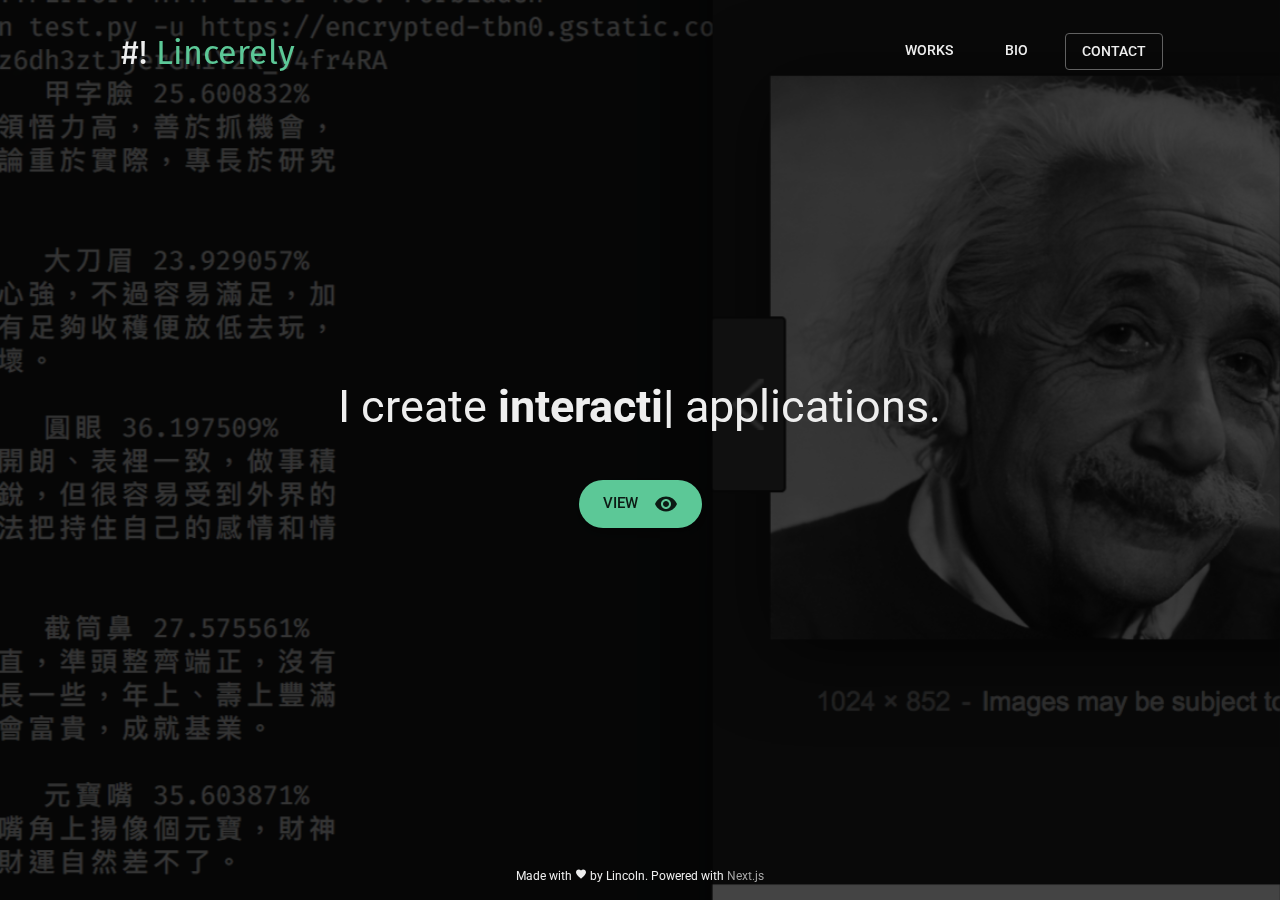
==== commit aa14d21a: ":rocket: to git page" ====
--- a/index.html
+++ b/index.html
@@ -1,4 +1,4 @@
-<!DOCTYPE html><html lang="en" dir="ltr"><head><meta charSet="utf-8" class="next-head next-head"/><title class="next-head">Lincerely</title><link rel="preload" href="/_next/da4928b7-fb21-4b6f-ab4a-c551ed12a153/page/index.js" as="script"/><link rel="preload" href="/_next/da4928b7-fb21-4b6f-ab4a-c551ed12a153/page/_app.js" as="script"/><link rel="preload" href="/_next/da4928b7-fb21-4b6f-ab4a-c551ed12a153/page/_error.js" as="script"/><link rel="preload" href="/_next/static/commons/main-126bbdf58d7b648c97be.js" as="script"/><style id="jss-server-side">.jss166 {
+<!DOCTYPE html><html lang="en" dir="ltr"><head><meta charSet="utf-8" class="next-head next-head"/><title class="next-head">Lincerely</title><link rel="preload" href="/_next/4f5024e6-37d5-444c-ad7c-40f3bdbd95cd/page/index.js" as="script"/><link rel="preload" href="/_next/4f5024e6-37d5-444c-ad7c-40f3bdbd95cd/page/_app.js" as="script"/><link rel="preload" href="/_next/4f5024e6-37d5-444c-ad7c-40f3bdbd95cd/page/_error.js" as="script"/><link rel="preload" href="/_next/static/commons/main-6d1a9512a8a442769199.js" as="script"/><style id="jss-server-side">.jss167 {
   top: 0;
   left: 0;
   width: 100%;
@@ -10,7 +10,7 @@
   border-radius: inherit;
   pointer-events: none;
 }
-.jss167 {
+.jss168 {
   top: 0;
   left: 0;
   width: 50px;
@@ -18,15 +18,15 @@
   opacity: 0;
   position: absolute;
 }
-.jss168 {
+.jss169 {
   opacity: 0.3;
   transform: scale(1);
   animation: mui-ripple-enter 550ms cubic-bezier(0.4, 0, 0.2, 1);
 }
-.jss169 {
+.jss170 {
   animation-duration: 200ms;
 }
-.jss170 {
+.jss171 {
   width: 100%;
   height: 100%;
   opacity: 1;
@@ -34,11 +34,11 @@
   border-radius: 50%;
   background-color: currentColor;
 }
-.jss171 {
+.jss172 {
   opacity: 0;
   animation: mui-ripple-exit 550ms cubic-bezier(0.4, 0, 0.2, 1);
 }
-.jss172 {
+.jss173 {
   top: 0;
   left: 0;
   position: absolute;
@@ -73,7 +73,7 @@
     transform: scale(1);
   }
 }
-.jss163 {
+.jss164 {
   color: inherit;
   cursor: pointer;
   margin: 0;
@@ -93,14 +93,14 @@
   -webkit-appearance: none;
   -webkit-tap-highlight-color: transparent;
 }
-.jss163::-moz-focus-inner {
+.jss164::-moz-focus-inner {
   border-style: none;
 }
-.jss163.jss164 {
+.jss164.jss165 {
   cursor: default;
   pointer-events: none;
 }
-.jss139 {
+.jss140 {
   color: rgba(0, 0, 0, 0.87);
   padding: 8px 16px;
   font-size: 0.875rem;
@@ -114,104 +114,104 @@
   border-radius: 4px;
   text-transform: uppercase;
 }
-.jss139:hover {
+.jss140:hover {
   text-decoration: none;
   background-color: rgba(0, 0, 0, 0.08);
 }
-.jss139.jss157 {
+.jss140.jss158 {
   color: rgba(0, 0, 0, 0.26);
 }
 @media (hover: none) {
-  .jss139:hover {
+  .jss140:hover {
     background-color: transparent;
   }
 }
-.jss139:hover.jss157 {
+.jss140:hover.jss158 {
   background-color: transparent;
 }
-.jss140 {
+.jss141 {
   display: inherit;
   align-items: inherit;
   justify-content: inherit;
 }
-.jss142 {
+.jss143 {
   color: #5CC897;
 }
-.jss142:hover {
+.jss143:hover {
   background-color: rgba(92, 200, 151, 0.08);
-}
-@media (hover: none) {
-  .jss142:hover {
-    background-color: transparent;
-  }
-}
-.jss143 {
-  color: #EEEEEE;
-}
-.jss143:hover {
-  background-color: rgba(238, 238, 238, 0.08);
 }
 @media (hover: none) {
   .jss143:hover {
     background-color: transparent;
   }
 }
-.jss147 {
+.jss144 {
+  color: #EEEEEE;
+}
+.jss144:hover {
+  background-color: rgba(238, 238, 238, 0.08);
+}
+@media (hover: none) {
+  .jss144:hover {
+    background-color: transparent;
+  }
+}
+.jss148 {
   border: 1px solid rgba(0, 0, 0, 0.23);
   border-color: #616161;
 }
-.jss148 {
+.jss149 {
   color: rgba(0, 0, 0, 0.87);
   box-shadow: 0px 1px 5px 0px rgba(0, 0, 0, 0.2),0px 2px 2px 0px rgba(0, 0, 0, 0.14),0px 3px 1px -2px rgba(0, 0, 0, 0.12);
   background-color: #e0e0e0;
 }
-.jss148.jss156 {
+.jss149.jss157 {
   box-shadow: 0px 3px 5px -1px rgba(0, 0, 0, 0.2),0px 6px 10px 0px rgba(0, 0, 0, 0.14),0px 1px 18px 0px rgba(0, 0, 0, 0.12);
 }
-.jss148:active {
+.jss149:active {
   box-shadow: 0px 5px 5px -3px rgba(0, 0, 0, 0.2),0px 8px 10px 1px rgba(0, 0, 0, 0.14),0px 3px 14px 2px rgba(0, 0, 0, 0.12);
 }
-.jss148.jss157 {
+.jss149.jss158 {
   color: rgba(0, 0, 0, 0.26);
   box-shadow: none;
   background-color: rgba(0, 0, 0, 0.12);
 }
-.jss148:hover {
+.jss149:hover {
   background-color: #d5d5d5;
 }
 @media (hover: none) {
-  .jss148:hover {
+  .jss149:hover {
     background-color: #e0e0e0;
   }
 }
-.jss148:hover.jss157 {
+.jss149:hover.jss158 {
   background-color: rgba(0, 0, 0, 0.12);
 }
-.jss149 {
+.jss150 {
   color: rgba(0, 0, 0, 0.87);
   background-color: #5CC897;
 }
-.jss149:hover {
+.jss150:hover {
   background-color: rgb(64, 140, 105);
 }
 @media (hover: none) {
-  .jss149:hover {
+  .jss150:hover {
     background-color: #5CC897;
   }
 }
-.jss150 {
+.jss151 {
   color: rgba(0, 0, 0, 0.87);
   background-color: #EEEEEE;
 }
-.jss150:hover {
+.jss151:hover {
   background-color: rgb(166, 166, 166);
 }
 @media (hover: none) {
-  .jss150:hover {
+  .jss151:hover {
     background-color: #EEEEEE;
   }
 }
-.jss154 {
+.jss155 {
   width: 56px;
   height: 56px;
   padding: 0;
@@ -219,43 +219,43 @@
   box-shadow: 0px 3px 5px -1px rgba(0, 0, 0, 0.2),0px 6px 10px 0px rgba(0, 0, 0, 0.14),0px 1px 18px 0px rgba(0, 0, 0, 0.12);
   border-radius: 50%;
 }
-.jss154:active {
+.jss155:active {
   box-shadow: 0px 7px 8px -4px rgba(0, 0, 0, 0.2),0px 12px 17px 2px rgba(0, 0, 0, 0.14),0px 5px 22px 4px rgba(0, 0, 0, 0.12);
 }
-.jss155 {
+.jss156 {
   width: auto;
   height: 48px;
   padding: 0 16px;
   min-width: 48px;
   border-radius: 24px;
 }
-.jss158 {
+.jss159 {
   color: inherit;
 }
-.jss159 {
+.jss160 {
   width: 40px;
   height: 40px;
 }
-.jss160 {
+.jss161 {
   padding: 7px 8px;
   min-width: 64px;
   font-size: 0.8125rem;
   min-height: 32px;
 }
-.jss161 {
+.jss162 {
   padding: 8px 24px;
   min-width: 112px;
   font-size: 0.9375rem;
   min-height: 40px;
 }
-.jss162 {
+.jss163 {
   width: 100%;
 }
-.jss115 {
+.jss116 {
   margin: 0;
   display: block;
 }
-.jss116 {
+.jss117 {
   color: rgba(0, 0, 0, 0.54);
   font-size: 7rem;
   font-weight: 300;
@@ -264,7 +264,7 @@
   margin-left: -.04em;
   letter-spacing: -.04em;
 }
-.jss117 {
+.jss118 {
   color: rgba(0, 0, 0, 0.54);
   font-size: 3.5rem;
   font-weight: 400;
@@ -273,7 +273,7 @@
   margin-left: -.02em;
   letter-spacing: -.02em;
 }
-.jss118 {
+.jss119 {
   color: rgba(0, 0, 0, 0.54);
   font-size: 2.8125rem;
   font-weight: 400;
@@ -281,101 +281,101 @@
   line-height: 1.13333em;
   margin-left: -.02em;
 }
-.jss119 {
+.jss120 {
   color: rgba(0, 0, 0, 0.54);
   font-size: 2.125rem;
   font-weight: 400;
   font-family: "Roboto", "Helvetica", "Arial", sans-serif;
   line-height: 1.20588em;
 }
-.jss120 {
+.jss121 {
   color: rgba(0, 0, 0, 0.87);
   font-size: 1.5rem;
   font-weight: 700;
   font-family: 'Lato', sans-serif;
   line-height: 1.35417em;
 }
-.jss121 {
+.jss122 {
   color: rgba(0, 0, 0, 0.87);
   font-size: 1.3125rem;
   font-weight: 700;
   font-family: 'Lato', sans-serif;
   line-height: 1.16667em;
 }
-.jss122 {
+.jss123 {
   color: rgba(0, 0, 0, 0.87);
   font-size: 1rem;
   font-weight: 700;
   font-family: 'Lato', sans-serif;
   line-height: 1.5em;
 }
-.jss123 {
+.jss124 {
   color: rgba(0, 0, 0, 0.87);
   font-size: 0.875rem;
   font-weight: 500;
   font-family: "Roboto", "Helvetica", "Arial", sans-serif;
   line-height: 1.71429em;
 }
-.jss124 {
+.jss125 {
   color: rgba(0, 0, 0, 0.87);
   font-size: 0.875rem;
   font-weight: 400;
   font-family: "Roboto", "Helvetica", "Arial", sans-serif;
   line-height: 1.46429em;
 }
-.jss125 {
+.jss126 {
   color: rgba(0, 0, 0, 0.54);
   font-size: 0.75rem;
   font-weight: 400;
   font-family: "Roboto", "Helvetica", "Arial", sans-serif;
   line-height: 1.375em;
 }
-.jss126 {
+.jss127 {
   color: rgba(0, 0, 0, 0.87);
   font-size: 0.875rem;
   font-weight: 500;
   font-family: "Roboto", "Helvetica", "Arial", sans-serif;
   text-transform: uppercase;
 }
-.jss127 {
+.jss128 {
   text-align: left;
 }
-.jss128 {
+.jss129 {
   text-align: center;
 }
-.jss129 {
+.jss130 {
   text-align: right;
 }
-.jss130 {
+.jss131 {
   text-align: justify;
 }
-.jss131 {
+.jss132 {
   overflow: hidden;
   white-space: nowrap;
   text-overflow: ellipsis;
 }
-.jss132 {
+.jss133 {
   margin-bottom: 0.35em;
 }
-.jss133 {
+.jss134 {
   margin-bottom: 16px;
 }
-.jss134 {
+.jss135 {
   color: inherit;
 }
-.jss135 {
+.jss136 {
   color: #5CC897;
 }
-.jss136 {
+.jss137 {
   color: #EEEEEE;
 }
-.jss137 {
+.jss138 {
   color: rgba(0, 0, 0, 0.54);
 }
-.jss138 {
+.jss139 {
   color: #f44336;
 }
-.jss179 {
+.jss176 {
   fill: currentColor;
   width: 1em;
   height: 1em;
@@ -385,22 +385,22 @@
   user-select: none;
   flex-shrink: 0;
 }
+.jss177 {
+  color: #5CC897;
+}
+.jss178 {
+  color: #EEEEEE;
+}
+.jss179 {
+  color: rgba(0, 0, 0, 0.54);
+}
 .jss180 {
-  color: #5CC897;
+  color: #f44336;
 }
 .jss181 {
-  color: #EEEEEE;
+  color: rgba(0, 0, 0, 0.26);
 }
 .jss182 {
-  color: rgba(0, 0, 0, 0.54);
-}
-.jss183 {
-  color: #f44336;
-}
-.jss184 {
-  color: rgba(0, 0, 0, 0.26);
-}
-.jss185 {
   font-size: inherit;
 }
 html {
@@ -420,7 +420,7 @@
     background-color: #fff;
   }
 }
-.jss173 {
+.jss174 {
   top: 0;
   left: 0;
   right: 0;
@@ -428,473 +428,473 @@
   z-index: 1300;
   position: fixed;
 }
-.jss174 {
+.jss175 {
   visibility: hidden;
 }
-.jss18 {
+.jss19 {
   width: 100%;
   display: flex;
   flex-wrap: wrap;
   box-sizing: border-box;
 }
-.jss19 {
+.jss20 {
   margin: 0;
   box-sizing: border-box;
 }
-.jss20 {
+.jss21 {
   min-width: 0;
 }
-.jss21 {
+.jss22 {
   flex-direction: column;
 }
-.jss22 {
+.jss23 {
   flex-direction: column-reverse;
 }
-.jss23 {
+.jss24 {
   flex-direction: row-reverse;
 }
-.jss24 {
+.jss25 {
   flex-wrap: nowrap;
 }
-.jss25 {
+.jss26 {
   flex-wrap: wrap-reverse;
 }
-.jss26 {
+.jss27 {
   align-items: center;
 }
-.jss27 {
+.jss28 {
   align-items: flex-start;
 }
-.jss28 {
+.jss29 {
   align-items: flex-end;
 }
-.jss29 {
+.jss30 {
   align-items: baseline;
 }
-.jss30 {
+.jss31 {
   align-content: center;
 }
-.jss31 {
+.jss32 {
   align-content: flex-start;
 }
-.jss32 {
+.jss33 {
   align-content: flex-end;
 }
-.jss33 {
+.jss34 {
   align-content: space-between;
 }
-.jss34 {
+.jss35 {
   align-content: space-around;
 }
-.jss35 {
+.jss36 {
   justify-content: center;
 }
-.jss36 {
+.jss37 {
   justify-content: flex-end;
 }
-.jss37 {
+.jss38 {
   justify-content: space-between;
 }
-.jss38 {
+.jss39 {
   justify-content: space-around;
 }
-.jss39 {
+.jss40 {
   justify-content: space-evenly;
 }
-.jss40 {
+.jss41 {
   width: calc(100% + 8px);
   margin: -4px;
 }
-.jss40 > .jss19 {
+.jss41 > .jss20 {
   padding: 4px;
 }
-.jss41 {
+.jss42 {
   width: calc(100% + 16px);
   margin: -8px;
 }
-.jss41 > .jss19 {
+.jss42 > .jss20 {
   padding: 8px;
 }
-.jss42 {
+.jss43 {
   width: calc(100% + 24px);
   margin: -12px;
 }
-.jss42 > .jss19 {
+.jss43 > .jss20 {
   padding: 12px;
 }
-.jss43 {
+.jss44 {
   width: calc(100% + 32px);
   margin: -16px;
 }
-.jss43 > .jss19 {
+.jss44 > .jss20 {
   padding: 16px;
 }
-.jss44 {
+.jss45 {
   width: calc(100% + 40px);
   margin: -20px;
 }
-.jss44 > .jss19 {
+.jss45 > .jss20 {
   padding: 20px;
 }
-.jss45 {
+.jss46 {
   flex-grow: 0;
   max-width: none;
   flex-basis: auto;
 }
-.jss46 {
+.jss47 {
   flex-grow: 1;
   max-width: 100%;
   flex-basis: 0;
 }
-.jss47 {
+.jss48 {
   flex-grow: 0;
   max-width: 8.33333%;
   flex-basis: 8.33333%;
 }
-.jss48 {
+.jss49 {
   flex-grow: 0;
   max-width: 16.66667%;
   flex-basis: 16.66667%;
 }
-.jss49 {
+.jss50 {
   flex-grow: 0;
   max-width: 25%;
   flex-basis: 25%;
 }
-.jss50 {
+.jss51 {
   flex-grow: 0;
   max-width: 33.33333%;
   flex-basis: 33.33333%;
 }
-.jss51 {
+.jss52 {
   flex-grow: 0;
   max-width: 41.66667%;
   flex-basis: 41.66667%;
 }
-.jss52 {
+.jss53 {
   flex-grow: 0;
   max-width: 50%;
   flex-basis: 50%;
 }
-.jss53 {
+.jss54 {
   flex-grow: 0;
   max-width: 58.33333%;
   flex-basis: 58.33333%;
 }
-.jss54 {
+.jss55 {
   flex-grow: 0;
   max-width: 66.66667%;
   flex-basis: 66.66667%;
 }
-.jss55 {
+.jss56 {
   flex-grow: 0;
   max-width: 75%;
   flex-basis: 75%;
 }
-.jss56 {
+.jss57 {
   flex-grow: 0;
   max-width: 83.33333%;
   flex-basis: 83.33333%;
 }
-.jss57 {
+.jss58 {
   flex-grow: 0;
   max-width: 91.66667%;
   flex-basis: 91.66667%;
 }
-.jss58 {
+.jss59 {
   flex-grow: 0;
   max-width: 100%;
   flex-basis: 100%;
 }
 @media (min-width:600px) {
-  .jss59 {
+  .jss60 {
     flex-grow: 0;
     max-width: none;
     flex-basis: auto;
   }
-  .jss60 {
+  .jss61 {
     flex-grow: 1;
     max-width: 100%;
     flex-basis: 0;
   }
-  .jss61 {
+  .jss62 {
     flex-grow: 0;
     max-width: 8.33333%;
     flex-basis: 8.33333%;
   }
-  .jss62 {
+  .jss63 {
     flex-grow: 0;
     max-width: 16.66667%;
     flex-basis: 16.66667%;
   }
-  .jss63 {
+  .jss64 {
     flex-grow: 0;
     max-width: 25%;
     flex-basis: 25%;
   }
-  .jss64 {
+  .jss65 {
     flex-grow: 0;
     max-width: 33.33333%;
     flex-basis: 33.33333%;
   }
-  .jss65 {
+  .jss66 {
     flex-grow: 0;
     max-width: 41.66667%;
     flex-basis: 41.66667%;
   }
-  .jss66 {
+  .jss67 {
     flex-grow: 0;
     max-width: 50%;
     flex-basis: 50%;
   }
-  .jss67 {
+  .jss68 {
     flex-grow: 0;
     max-width: 58.33333%;
     flex-basis: 58.33333%;
   }
-  .jss68 {
+  .jss69 {
     flex-grow: 0;
     max-width: 66.66667%;
     flex-basis: 66.66667%;
   }
-  .jss69 {
+  .jss70 {
     flex-grow: 0;
     max-width: 75%;
     flex-basis: 75%;
   }
-  .jss70 {
+  .jss71 {
     flex-grow: 0;
     max-width: 83.33333%;
     flex-basis: 83.33333%;
   }
-  .jss71 {
+  .jss72 {
     flex-grow: 0;
     max-width: 91.66667%;
     flex-basis: 91.66667%;
   }
-  .jss72 {
+  .jss73 {
     flex-grow: 0;
     max-width: 100%;
     flex-basis: 100%;
   }
 }
 @media (min-width:960px) {
-  .jss73 {
+  .jss74 {
     flex-grow: 0;
     max-width: none;
     flex-basis: auto;
   }
-  .jss74 {
+  .jss75 {
     flex-grow: 1;
     max-width: 100%;
     flex-basis: 0;
   }
-  .jss75 {
+  .jss76 {
     flex-grow: 0;
     max-width: 8.33333%;
     flex-basis: 8.33333%;
   }
-  .jss76 {
+  .jss77 {
     flex-grow: 0;
     max-width: 16.66667%;
     flex-basis: 16.66667%;
   }
-  .jss77 {
+  .jss78 {
     flex-grow: 0;
     max-width: 25%;
     flex-basis: 25%;
   }
-  .jss78 {
+  .jss79 {
     flex-grow: 0;
     max-width: 33.33333%;
     flex-basis: 33.33333%;
   }
-  .jss79 {
+  .jss80 {
     flex-grow: 0;
     max-width: 41.66667%;
     flex-basis: 41.66667%;
   }
-  .jss80 {
+  .jss81 {
     flex-grow: 0;
     max-width: 50%;
     flex-basis: 50%;
   }
-  .jss81 {
+  .jss82 {
     flex-grow: 0;
     max-width: 58.33333%;
     flex-basis: 58.33333%;
   }
-  .jss82 {
+  .jss83 {
     flex-grow: 0;
     max-width: 66.66667%;
     flex-basis: 66.66667%;
   }
-  .jss83 {
+  .jss84 {
     flex-grow: 0;
     max-width: 75%;
     flex-basis: 75%;
   }
-  .jss84 {
+  .jss85 {
     flex-grow: 0;
     max-width: 83.33333%;
     flex-basis: 83.33333%;
   }
-  .jss85 {
+  .jss86 {
     flex-grow: 0;
     max-width: 91.66667%;
     flex-basis: 91.66667%;
   }
-  .jss86 {
+  .jss87 {
     flex-grow: 0;
     max-width: 100%;
     flex-basis: 100%;
   }
 }
 @media (min-width:1280px) {
-  .jss87 {
+  .jss88 {
     flex-grow: 0;
     max-width: none;
     flex-basis: auto;
   }
-  .jss88 {
+  .jss89 {
     flex-grow: 1;
     max-width: 100%;
     flex-basis: 0;
   }
-  .jss89 {
+  .jss90 {
     flex-grow: 0;
     max-width: 8.33333%;
     flex-basis: 8.33333%;
   }
-  .jss90 {
+  .jss91 {
     flex-grow: 0;
     max-width: 16.66667%;
     flex-basis: 16.66667%;
   }
-  .jss91 {
+  .jss92 {
     flex-grow: 0;
     max-width: 25%;
     flex-basis: 25%;
   }
-  .jss92 {
+  .jss93 {
     flex-grow: 0;
     max-width: 33.33333%;
     flex-basis: 33.33333%;
   }
-  .jss93 {
+  .jss94 {
     flex-grow: 0;
     max-width: 41.66667%;
     flex-basis: 41.66667%;
   }
-  .jss94 {
+  .jss95 {
     flex-grow: 0;
     max-width: 50%;
     flex-basis: 50%;
   }
-  .jss95 {
+  .jss96 {
     flex-grow: 0;
     max-width: 58.33333%;
     flex-basis: 58.33333%;
   }
-  .jss96 {
+  .jss97 {
     flex-grow: 0;
     max-width: 66.66667%;
     flex-basis: 66.66667%;
   }
-  .jss97 {
+  .jss98 {
     flex-grow: 0;
     max-width: 75%;
     flex-basis: 75%;
   }
-  .jss98 {
+  .jss99 {
     flex-grow: 0;
     max-width: 83.33333%;
     flex-basis: 83.33333%;
   }
-  .jss99 {
+  .jss100 {
     flex-grow: 0;
     max-width: 91.66667%;
     flex-basis: 91.66667%;
   }
-  .jss100 {
+  .jss101 {
     flex-grow: 0;
     max-width: 100%;
     flex-basis: 100%;
   }
 }
 @media (min-width:1920px) {
-  .jss101 {
+  .jss102 {
     flex-grow: 0;
     max-width: none;
     flex-basis: auto;
   }
-  .jss102 {
+  .jss103 {
     flex-grow: 1;
     max-width: 100%;
     flex-basis: 0;
   }
-  .jss103 {
+  .jss104 {
     flex-grow: 0;
     max-width: 8.33333%;
     flex-basis: 8.33333%;
   }
-  .jss104 {
+  .jss105 {
     flex-grow: 0;
     max-width: 16.66667%;
     flex-basis: 16.66667%;
   }
-  .jss105 {
+  .jss106 {
     flex-grow: 0;
     max-width: 25%;
     flex-basis: 25%;
   }
-  .jss106 {
+  .jss107 {
     flex-grow: 0;
     max-width: 33.33333%;
     flex-basis: 33.33333%;
   }
-  .jss107 {
+  .jss108 {
     flex-grow: 0;
     max-width: 41.66667%;
     flex-basis: 41.66667%;
   }
-  .jss108 {
+  .jss109 {
     flex-grow: 0;
     max-width: 50%;
     flex-basis: 50%;
   }
-  .jss109 {
+  .jss110 {
     flex-grow: 0;
     max-width: 58.33333%;
     flex-basis: 58.33333%;
   }
-  .jss110 {
+  .jss111 {
     flex-grow: 0;
     max-width: 66.66667%;
     flex-basis: 66.66667%;
   }
-  .jss111 {
+  .jss112 {
     flex-grow: 0;
     max-width: 75%;
     flex-basis: 75%;
   }
-  .jss112 {
+  .jss113 {
     flex-grow: 0;
     max-width: 83.33333%;
     flex-basis: 83.33333%;
   }
-  .jss113 {
+  .jss114 {
     flex-grow: 0;
     max-width: 91.66667%;
     flex-basis: 91.66667%;
   }
-  .jss114 {
+  .jss115 {
     flex-grow: 0;
     max-width: 100%;
     flex-basis: 100%;
   }
 }
-.jss7 {
+.jss8 {
   top: 0px;
   left: 0px;
   flex: 1;
@@ -904,7 +904,7 @@
   position: absolute;
   object-fit: cover;
 }
-.jss8 {
+.jss9 {
   top: 0px;
   left: 0px;
   width: 100%;
@@ -913,64 +913,64 @@
   position: absolute;
   object-fit: cover;
 }
-.jss175 {
+.jss183 {
   min-height: 5vh;
   padding-top: 16px;
   padding-bottom: 16px;
 }
-.jss176 {
+.jss184 {
   color: red;
 }
-.jss177 {
+.jss185 {
   color: rgb(64, 140, 105);
   text-decoration: none;
 }
-.jss178 {
+.jss186 {
   color: rgb(166, 166, 166);
   text-decoration: none;
 }
-.jss9 {
+.jss10 {
   padding: 16px;
   padding-top: 32px;
   padding-bottom: 32px;
 }
-.jss10 {
+.jss11 {
   color: #5CC897;
   font-family: 'Fira Sans', sans-serif;
 }
 @media (max-width:599.95px) {
-  .jss10 {
+  .jss11 {
     text-align: center;
     padding-bottom: 32px;
   }
 }
-.jss11 {
+.jss12 {
   color: rgba(0, 0, 0, 0.87);
 }
-.jss12 {
+.jss13 {
   color: #EEEEEE;
 }
-.jss13 {
+.jss14 {
   text-decoration: none;
 }
 @media (min-width:600px) {
-  .jss13 {
+  .jss14 {
     display: inline-block;
   }
 }
-.jss14 {
+.jss15 {
   margin: auto 0;
 }
-.jss15 {
+.jss16 {
   margin-right: 16px;
-}
-@media (max-width:599.95px) {
-  .jss16 {
-    justify-content: center;
-  }
 }
 @media (max-width:599.95px) {
   .jss17 {
+    justify-content: center;
+  }
+}
+@media (max-width:599.95px) {
+  .jss18 {
     justify-content: center;
   }
 }
@@ -1008,8 +1008,11 @@
   margin: 48px;
   display: flex;
   justify-content: center;
-}</style><title>Lincerely</title><meta charSet="utf-8"/><meta name="viewport" content="user-scalable=0, initial-scale=1, minimum-scale=1, width=device-width, height=device-height"/><meta name="theme-color" content="#5CC897"/><link rel="stylesheet" type="text/css" href="/static/nprogress.css"/><link rel="stylesheet" href="https://fonts.googleapis.com/css?family=Roboto:300,400,500"/><link href="https://fonts.googleapis.com/css?family=Lato" rel="stylesheet"/><link href="https://fonts.googleapis.com/css?family=Fira+Sans" rel="stylesheet"/></head><body><div id="__next"><div class="jss1"><div class="jss7" style="background:#000000BB;z-index:-1"></div><img src="/static/images/works/your-face-your-fate.png" class="jss8" style="opacity:0;will-change:opacity"/><img src="/static/images/works/congestion.png" class="jss8" style="z-index:-3"/><img class="jss7" style="z-index:-10" src="../static/images/index-cover-image.jpeg" alt="cover image"/><header class="jss9"><div class="jss18 jss41 jss35"><div class="jss19 jss58 jss64 jss17"><a class="jss13" href="/"><h1 class="jss115 jss119 jss127 jss10"><span class="jss12">#!</span> Lincerely</h1></a></div><div class="jss19 jss58 jss66 jss14"><div class="jss18 jss44 jss36 jss16"><div class="jss15"><button tabindex="0" class="jss163 jss139 jss141 jss143 jss144 jss146 jss13" type="button"><span class="jss140">works</span><span class="jss166"></span></button></div><div class="jss15"><button tabindex="0" class="jss163 jss139 jss141 jss143 jss144 jss146 jss13" type="button"><span class="jss140">bio</span><span class="jss166"></span></button></div><div class="jss15"><button tabindex="0" class="jss163 jss139 jss141 jss143 jss147 jss13" type="button"><span class="jss140">contact</span><span class="jss166"></span></button></div></div></div></div></header><div class="jss18 jss41 jss26 jss35 jss3"><div class="jss19 jss30 jss58 jss5"><h1 class="jss115 jss118 jss136 jss132 jss128">I create<!-- --> <b><span class="sc-bdVaJa liKdQs"><span></span></span></b> <!-- -->applications.</h1><div class="jss6"><button tabindex="0" class="jss163 jss139 jss148 jss149 jss151 jss152 jss161" type="button"><span class="jss140">More</span><span class="jss166"></span></button></div></div></div><footer class="jss175"><div class="jss18 jss35"><div class="jss19 jss58 jss68"><span class="jss115 jss125 jss136 jss128">Made with<!-- --> <svg class="jss179 jss185" focusable="false" viewBox="0 0 24 24" aria-hidden="true"><g><path d="M12 21.35l-1.45-1.32C5.4 15.36 2 12.28 2 8.5 2 5.42 4.42 3 7.5 3c1.74 0 3.41.81 4.5 2.09C13.09 3.81 14.76 3 16.5 3 19.58 3 22 5.42 22 8.5c0 3.78-3.4 6.86-8.55 11.54L12 21.35z"></path></g></svg> <!-- -->by Lincoln. Powered with<!-- --> <a href="https://nextjs.org/" class="jss178" target="_blank">Next.js</a></span></div></div></footer></div></div><div id="__next-error"></div><script>
-          __NEXT_DATA__ = {"props":{"pageProps":{"images":["/static/images/works/your-face-your-fate.png","/static/images/works/congestion.png","https://raw.githubusercontent.com/lincerely/Red-Cam-Green-Cam/master/docs/demo.gif","/static/images/works/dashgon.png","/static/images/works/pong.png","/static/images/works/duel.png","/static/images/works/4386.png","/static/images/works/seymour.png","/static/images/works/backwardBeginning.png"]}},"page":"/","pathname":"/","query":{},"buildId":"da4928b7-fb21-4b6f-ab4a-c551ed12a153","assetPrefix":"","nextExport":true,"err":null,"chunks":[]}
+}
+.jss7 {
+  margin-left: 16px;
+}</style><title>Lincerely</title><meta charSet="utf-8"/><meta name="viewport" content="user-scalable=0, initial-scale=1, minimum-scale=1, width=device-width, height=device-height"/><meta name="theme-color" content="#5CC897"/><link href="../static/images/lincerely.png" rel="shortcut icon"/><meta content="Lincerely Portfolio" property="og:title"/><meta content="Lincerely Portfolio" property="twitter:title"/><meta content="I make smart, playful and interactive applications." name="description"/><meta content="I make smart, playful and interactive applications." property="og:description"/><meta content="I make smart, playful and interactive applications." property="twitter:description"/><link rel="canonical" href="https://lincerely.github.io"/><meta name="og:url" content="https://lincerely.github.io"/><link rel="stylesheet" type="text/css" href="/static/nprogress.css"/><link rel="stylesheet" href="https://fonts.googleapis.com/css?family=Roboto:300,400,500"/><link href="https://fonts.googleapis.com/css?family=Lato" rel="stylesheet"/><link href="https://fonts.googleapis.com/css?family=Fira+Sans" rel="stylesheet"/></head><body><div id="__next"><div class="jss1"><div class="jss8" style="background:#000000BB;z-index:-1"></div><img src="/static/images/works/your-face-your-fate.png" class="jss9" style="opacity:0;will-change:opacity"/><img src="/static/images/works/congestion.png" class="jss9" style="z-index:-3"/><img class="jss8" style="z-index:-10" src="../static/images/index-cover-image.jpeg" alt="cover image"/><header class="jss10"><div class="jss19 jss42 jss36"><div class="jss20 jss59 jss65 jss18"><a class="jss14" href="/"><h1 class="jss116 jss120 jss128 jss11"><span class="jss13">#!</span> Lincerely</h1></a></div><div class="jss20 jss59 jss67 jss15"><div class="jss19 jss45 jss37 jss17"><div class="jss16"><button tabindex="0" class="jss164 jss140 jss142 jss144 jss145 jss147 jss14" type="button"><span class="jss141">works</span><span class="jss167"></span></button></div><div class="jss16"><button tabindex="0" class="jss164 jss140 jss142 jss144 jss145 jss147 jss14" type="button"><span class="jss141">bio</span><span class="jss167"></span></button></div><div class="jss16"><button tabindex="0" class="jss164 jss140 jss142 jss144 jss148 jss14" type="button"><span class="jss141">contact</span><span class="jss167"></span></button></div></div></div></div></header><div class="jss19 jss42 jss27 jss36 jss3"><div class="jss20 jss31 jss59 jss5"><h1 class="jss116 jss119 jss137 jss133 jss129">I create<!-- --> <b><span class="sc-bdVaJa liKdQs"><span></span></span></b> <!-- -->applications.</h1><div class="jss6"><button tabindex="0" class="jss164 jss140 jss155 jss156 jss149 jss150 jss152 jss153 jss162" type="button" aria-label="More"><span class="jss141">View <svg class="jss176 jss7" focusable="false" viewBox="0 0 24 24" aria-hidden="true"><g><path d="M12 4.5C7 4.5 2.73 7.61 1 12c1.73 4.39 6 7.5 11 7.5s9.27-3.11 11-7.5c-1.73-4.39-6-7.5-11-7.5zM12 17c-2.76 0-5-2.24-5-5s2.24-5 5-5 5 2.24 5 5-2.24 5-5 5zm0-8c-1.66 0-3 1.34-3 3s1.34 3 3 3 3-1.34 3-3-1.34-3-3-3z"></path></g></svg></span><span class="jss167"></span></button></div></div></div><footer class="jss183"><div class="jss19 jss36"><div class="jss20 jss59 jss69"><span class="jss116 jss126 jss137 jss129">Made with<!-- --> <svg class="jss176 jss182" focusable="false" viewBox="0 0 24 24" aria-hidden="true"><g><path d="M12 21.35l-1.45-1.32C5.4 15.36 2 12.28 2 8.5 2 5.42 4.42 3 7.5 3c1.74 0 3.41.81 4.5 2.09C13.09 3.81 14.76 3 16.5 3 19.58 3 22 5.42 22 8.5c0 3.78-3.4 6.86-8.55 11.54L12 21.35z"></path></g></svg> <!-- -->by Lincoln. Powered with<!-- --> <a href="https://nextjs.org/" class="jss186" target="_blank">Next.js</a></span></div></div></footer></div></div><div id="__next-error"></div><script>
+          __NEXT_DATA__ = {"props":{"pageProps":{"images":["/static/images/works/your-face-your-fate.png","/static/images/works/congestion.png","https://raw.githubusercontent.com/lincerely/Red-Cam-Green-Cam/master/docs/demo.gif","/static/images/works/dashgon.png","/static/images/works/pong.png","/static/images/works/duel.png","/static/images/works/4386.png","/static/images/works/seymour.png","/static/images/works/backwardBeginning.png"]}},"page":"/","pathname":"/","query":{},"buildId":"4f5024e6-37d5-444c-ad7c-40f3bdbd95cd","assetPrefix":"","nextExport":true,"err":null,"chunks":[]}
           module={}
           __NEXT_LOADED_PAGES__ = []
           __NEXT_LOADED_CHUNKS__ = []
@@ -1023,4 +1026,4 @@
           }
 
           false
-        </script><script async="" id="__NEXT_PAGE__/" src="/_next/da4928b7-fb21-4b6f-ab4a-c551ed12a153/page/index.js"></script><script async="" id="__NEXT_PAGE__/_app" src="/_next/da4928b7-fb21-4b6f-ab4a-c551ed12a153/page/_app.js"></script><script async="" id="__NEXT_PAGE__/_error" src="/_next/da4928b7-fb21-4b6f-ab4a-c551ed12a153/page/_error.js"></script><script src="/_next/static/commons/main-126bbdf58d7b648c97be.js" async=""></script></body></html>+        </script><script async="" id="__NEXT_PAGE__/" src="/_next/4f5024e6-37d5-444c-ad7c-40f3bdbd95cd/page/index.js"></script><script async="" id="__NEXT_PAGE__/_app" src="/_next/4f5024e6-37d5-444c-ad7c-40f3bdbd95cd/page/_app.js"></script><script async="" id="__NEXT_PAGE__/_error" src="/_next/4f5024e6-37d5-444c-ad7c-40f3bdbd95cd/page/_error.js"></script><script src="/_next/static/commons/main-6d1a9512a8a442769199.js" async=""></script></body></html>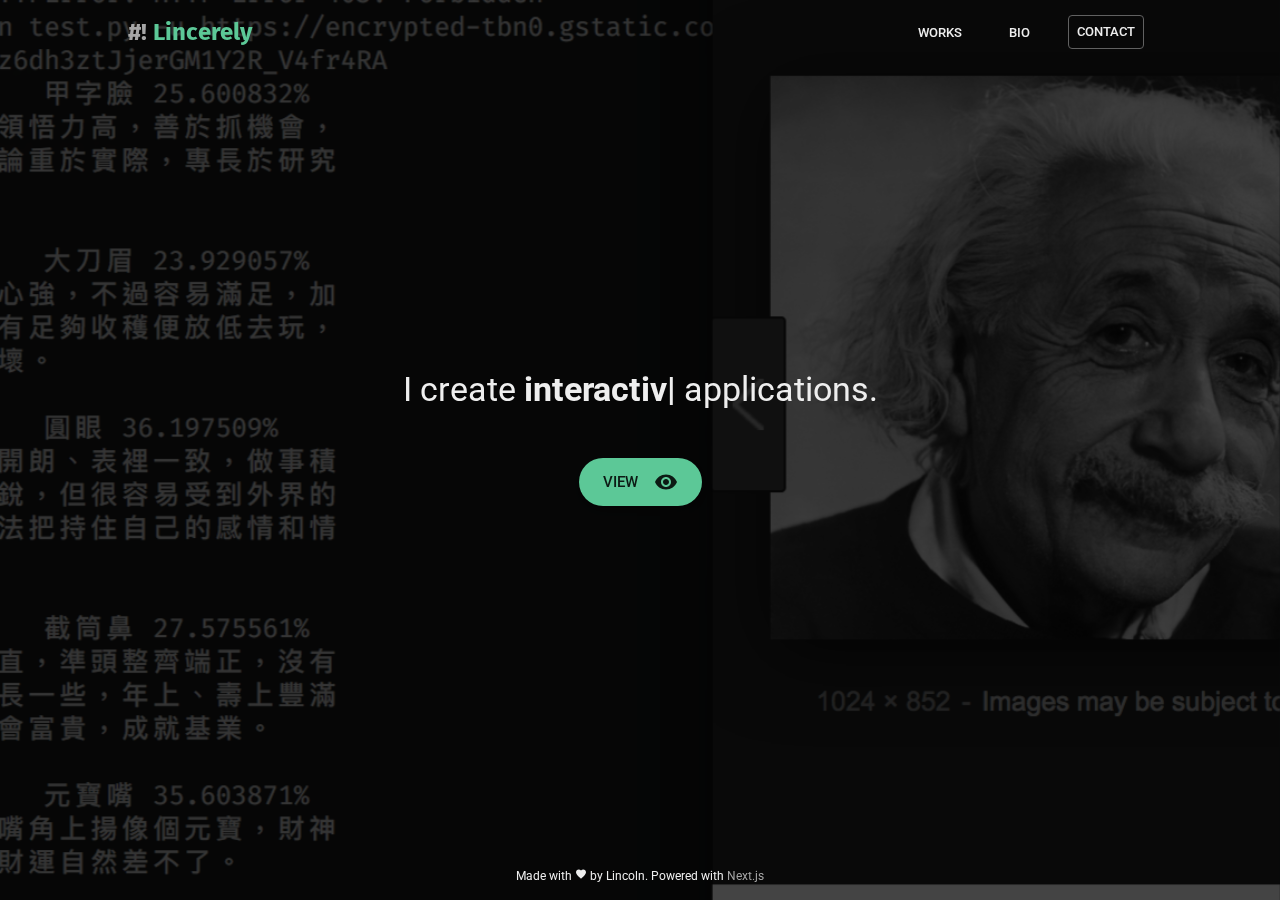
==== commit 8d04ec08: ":rocket: to github page" ====
--- a/index.html
+++ b/index.html
@@ -1,4 +1,126 @@
-<!DOCTYPE html><html lang="en" dir="ltr"><head><meta charSet="utf-8" class="next-head next-head"/><title class="next-head">Lincerely</title><link rel="preload" href="/_next/4f5024e6-37d5-444c-ad7c-40f3bdbd95cd/page/index.js" as="script"/><link rel="preload" href="/_next/4f5024e6-37d5-444c-ad7c-40f3bdbd95cd/page/_app.js" as="script"/><link rel="preload" href="/_next/4f5024e6-37d5-444c-ad7c-40f3bdbd95cd/page/_error.js" as="script"/><link rel="preload" href="/_next/static/commons/main-6d1a9512a8a442769199.js" as="script"/><style id="jss-server-side">.jss167 {
+<!DOCTYPE html><html lang="en" dir="ltr"><head><meta charSet="utf-8" class="next-head next-head"/><title class="next-head">Lincerely</title><link rel="preload" href="/_next/8e67d230-2a21-4f8d-a949-5ef85764f9b2/page/index.js" as="script"/><link rel="preload" href="/_next/8e67d230-2a21-4f8d-a949-5ef85764f9b2/page/_app.js" as="script"/><link rel="preload" href="/_next/8e67d230-2a21-4f8d-a949-5ef85764f9b2/page/_error.js" as="script"/><link rel="preload" href="/_next/static/commons/main-52f8e98e48bab733e85f.js" as="script"/><style id="jss-server-side">.jss43 {
+  background-color: #fff;
+}
+.jss44 {
+  border-radius: 4px;
+}
+.jss45 {
+  box-shadow: none;
+}
+.jss46 {
+  box-shadow: 0px 1px 3px 0px rgba(0, 0, 0, 0.2),0px 1px 1px 0px rgba(0, 0, 0, 0.14),0px 2px 1px -1px rgba(0, 0, 0, 0.12);
+}
+.jss47 {
+  box-shadow: 0px 1px 5px 0px rgba(0, 0, 0, 0.2),0px 2px 2px 0px rgba(0, 0, 0, 0.14),0px 3px 1px -2px rgba(0, 0, 0, 0.12);
+}
+.jss48 {
+  box-shadow: 0px 1px 8px 0px rgba(0, 0, 0, 0.2),0px 3px 4px 0px rgba(0, 0, 0, 0.14),0px 3px 3px -2px rgba(0, 0, 0, 0.12);
+}
+.jss49 {
+  box-shadow: 0px 2px 4px -1px rgba(0, 0, 0, 0.2),0px 4px 5px 0px rgba(0, 0, 0, 0.14),0px 1px 10px 0px rgba(0, 0, 0, 0.12);
+}
+.jss50 {
+  box-shadow: 0px 3px 5px -1px rgba(0, 0, 0, 0.2),0px 5px 8px 0px rgba(0, 0, 0, 0.14),0px 1px 14px 0px rgba(0, 0, 0, 0.12);
+}
+.jss51 {
+  box-shadow: 0px 3px 5px -1px rgba(0, 0, 0, 0.2),0px 6px 10px 0px rgba(0, 0, 0, 0.14),0px 1px 18px 0px rgba(0, 0, 0, 0.12);
+}
+.jss52 {
+  box-shadow: 0px 4px 5px -2px rgba(0, 0, 0, 0.2),0px 7px 10px 1px rgba(0, 0, 0, 0.14),0px 2px 16px 1px rgba(0, 0, 0, 0.12);
+}
+.jss53 {
+  box-shadow: 0px 5px 5px -3px rgba(0, 0, 0, 0.2),0px 8px 10px 1px rgba(0, 0, 0, 0.14),0px 3px 14px 2px rgba(0, 0, 0, 0.12);
+}
+.jss54 {
+  box-shadow: 0px 5px 6px -3px rgba(0, 0, 0, 0.2),0px 9px 12px 1px rgba(0, 0, 0, 0.14),0px 3px 16px 2px rgba(0, 0, 0, 0.12);
+}
+.jss55 {
+  box-shadow: 0px 6px 6px -3px rgba(0, 0, 0, 0.2),0px 10px 14px 1px rgba(0, 0, 0, 0.14),0px 4px 18px 3px rgba(0, 0, 0, 0.12);
+}
+.jss56 {
+  box-shadow: 0px 6px 7px -4px rgba(0, 0, 0, 0.2),0px 11px 15px 1px rgba(0, 0, 0, 0.14),0px 4px 20px 3px rgba(0, 0, 0, 0.12);
+}
+.jss57 {
+  box-shadow: 0px 7px 8px -4px rgba(0, 0, 0, 0.2),0px 12px 17px 2px rgba(0, 0, 0, 0.14),0px 5px 22px 4px rgba(0, 0, 0, 0.12);
+}
+.jss58 {
+  box-shadow: 0px 7px 8px -4px rgba(0, 0, 0, 0.2),0px 13px 19px 2px rgba(0, 0, 0, 0.14),0px 5px 24px 4px rgba(0, 0, 0, 0.12);
+}
+.jss59 {
+  box-shadow: 0px 7px 9px -4px rgba(0, 0, 0, 0.2),0px 14px 21px 2px rgba(0, 0, 0, 0.14),0px 5px 26px 4px rgba(0, 0, 0, 0.12);
+}
+.jss60 {
+  box-shadow: 0px 8px 9px -5px rgba(0, 0, 0, 0.2),0px 15px 22px 2px rgba(0, 0, 0, 0.14),0px 6px 28px 5px rgba(0, 0, 0, 0.12);
+}
+.jss61 {
+  box-shadow: 0px 8px 10px -5px rgba(0, 0, 0, 0.2),0px 16px 24px 2px rgba(0, 0, 0, 0.14),0px 6px 30px 5px rgba(0, 0, 0, 0.12);
+}
+.jss62 {
+  box-shadow: 0px 8px 11px -5px rgba(0, 0, 0, 0.2),0px 17px 26px 2px rgba(0, 0, 0, 0.14),0px 6px 32px 5px rgba(0, 0, 0, 0.12);
+}
+.jss63 {
+  box-shadow: 0px 9px 11px -5px rgba(0, 0, 0, 0.2),0px 18px 28px 2px rgba(0, 0, 0, 0.14),0px 7px 34px 6px rgba(0, 0, 0, 0.12);
+}
+.jss64 {
+  box-shadow: 0px 9px 12px -6px rgba(0, 0, 0, 0.2),0px 19px 29px 2px rgba(0, 0, 0, 0.14),0px 7px 36px 6px rgba(0, 0, 0, 0.12);
+}
+.jss65 {
+  box-shadow: 0px 10px 13px -6px rgba(0, 0, 0, 0.2),0px 20px 31px 3px rgba(0, 0, 0, 0.14),0px 8px 38px 7px rgba(0, 0, 0, 0.12);
+}
+.jss66 {
+  box-shadow: 0px 10px 13px -6px rgba(0, 0, 0, 0.2),0px 21px 33px 3px rgba(0, 0, 0, 0.14),0px 8px 40px 7px rgba(0, 0, 0, 0.12);
+}
+.jss67 {
+  box-shadow: 0px 10px 14px -6px rgba(0, 0, 0, 0.2),0px 22px 35px 3px rgba(0, 0, 0, 0.14),0px 8px 42px 7px rgba(0, 0, 0, 0.12);
+}
+.jss68 {
+  box-shadow: 0px 11px 14px -7px rgba(0, 0, 0, 0.2),0px 23px 36px 3px rgba(0, 0, 0, 0.14),0px 9px 44px 8px rgba(0, 0, 0, 0.12);
+}
+.jss69 {
+  box-shadow: 0px 11px 15px -7px rgba(0, 0, 0, 0.2),0px 24px 38px 3px rgba(0, 0, 0, 0.14),0px 9px 46px 8px rgba(0, 0, 0, 0.12);
+}
+.jss35 {
+  width: 100%;
+  display: flex;
+  z-index: 1100;
+  box-sizing: border-box;
+  flex-shrink: 0;
+  flex-direction: column;
+}
+.jss36 {
+  top: 0;
+  left: auto;
+  right: 0;
+  position: fixed;
+}
+.jss37 {
+  top: 0;
+  left: auto;
+  right: 0;
+  position: absolute;
+}
+.jss38 {
+  top: 0;
+  left: auto;
+  right: 0;
+  position: sticky;
+}
+.jss39 {
+  position: static;
+}
+.jss40 {
+  color: rgba(0, 0, 0, 0.87);
+  background-color: #f5f5f5;
+}
+.jss41 {
+  color: rgba(0, 0, 0, 0.87);
+  background-color: #5CC897;
+}
+.jss42 {
+  color: rgba(0, 0, 0, 0.87);
+  background-color: #EEEEEE;
+}
+.jss229 {
   top: 0;
   left: 0;
   width: 100%;
@@ -10,7 +132,7 @@
   border-radius: inherit;
   pointer-events: none;
 }
-.jss168 {
+.jss230 {
   top: 0;
   left: 0;
   width: 50px;
@@ -18,15 +140,15 @@
   opacity: 0;
   position: absolute;
 }
-.jss169 {
+.jss231 {
   opacity: 0.3;
   transform: scale(1);
   animation: mui-ripple-enter 550ms cubic-bezier(0.4, 0, 0.2, 1);
 }
-.jss170 {
+.jss232 {
   animation-duration: 200ms;
 }
-.jss171 {
+.jss233 {
   width: 100%;
   height: 100%;
   opacity: 1;
@@ -34,11 +156,11 @@
   border-radius: 50%;
   background-color: currentColor;
 }
-.jss172 {
+.jss234 {
   opacity: 0;
   animation: mui-ripple-exit 550ms cubic-bezier(0.4, 0, 0.2, 1);
 }
-.jss173 {
+.jss235 {
   top: 0;
   left: 0;
   position: absolute;
@@ -73,7 +195,7 @@
     transform: scale(1);
   }
 }
-.jss164 {
+.jss219 {
   color: inherit;
   cursor: pointer;
   margin: 0;
@@ -93,14 +215,14 @@
   -webkit-appearance: none;
   -webkit-tap-highlight-color: transparent;
 }
-.jss164::-moz-focus-inner {
+.jss219::-moz-focus-inner {
   border-style: none;
 }
-.jss164.jss165 {
+.jss219.jss220 {
   cursor: default;
   pointer-events: none;
 }
-.jss140 {
+.jss195 {
   color: rgba(0, 0, 0, 0.87);
   padding: 8px 16px;
   font-size: 0.875rem;
@@ -114,104 +236,104 @@
   border-radius: 4px;
   text-transform: uppercase;
 }
-.jss140:hover {
+.jss195:hover {
   text-decoration: none;
   background-color: rgba(0, 0, 0, 0.08);
 }
-.jss140.jss158 {
+.jss195.jss213 {
   color: rgba(0, 0, 0, 0.26);
 }
 @media (hover: none) {
-  .jss140:hover {
+  .jss195:hover {
     background-color: transparent;
   }
 }
-.jss140:hover.jss158 {
+.jss195:hover.jss213 {
   background-color: transparent;
 }
-.jss141 {
+.jss196 {
   display: inherit;
   align-items: inherit;
   justify-content: inherit;
 }
-.jss143 {
+.jss198 {
   color: #5CC897;
 }
-.jss143:hover {
+.jss198:hover {
   background-color: rgba(92, 200, 151, 0.08);
 }
 @media (hover: none) {
-  .jss143:hover {
+  .jss198:hover {
     background-color: transparent;
   }
 }
-.jss144 {
+.jss199 {
   color: #EEEEEE;
 }
-.jss144:hover {
+.jss199:hover {
   background-color: rgba(238, 238, 238, 0.08);
 }
 @media (hover: none) {
-  .jss144:hover {
+  .jss199:hover {
     background-color: transparent;
   }
 }
-.jss148 {
+.jss203 {
   border: 1px solid rgba(0, 0, 0, 0.23);
   border-color: #616161;
 }
-.jss149 {
+.jss204 {
   color: rgba(0, 0, 0, 0.87);
   box-shadow: 0px 1px 5px 0px rgba(0, 0, 0, 0.2),0px 2px 2px 0px rgba(0, 0, 0, 0.14),0px 3px 1px -2px rgba(0, 0, 0, 0.12);
   background-color: #e0e0e0;
 }
-.jss149.jss157 {
+.jss204.jss212 {
   box-shadow: 0px 3px 5px -1px rgba(0, 0, 0, 0.2),0px 6px 10px 0px rgba(0, 0, 0, 0.14),0px 1px 18px 0px rgba(0, 0, 0, 0.12);
 }
-.jss149:active {
+.jss204:active {
   box-shadow: 0px 5px 5px -3px rgba(0, 0, 0, 0.2),0px 8px 10px 1px rgba(0, 0, 0, 0.14),0px 3px 14px 2px rgba(0, 0, 0, 0.12);
 }
-.jss149.jss158 {
+.jss204.jss213 {
   color: rgba(0, 0, 0, 0.26);
   box-shadow: none;
   background-color: rgba(0, 0, 0, 0.12);
 }
-.jss149:hover {
+.jss204:hover {
   background-color: #d5d5d5;
 }
 @media (hover: none) {
-  .jss149:hover {
+  .jss204:hover {
     background-color: #e0e0e0;
   }
 }
-.jss149:hover.jss158 {
+.jss204:hover.jss213 {
   background-color: rgba(0, 0, 0, 0.12);
 }
-.jss150 {
+.jss205 {
   color: rgba(0, 0, 0, 0.87);
   background-color: #5CC897;
 }
-.jss150:hover {
+.jss205:hover {
   background-color: rgb(64, 140, 105);
 }
 @media (hover: none) {
-  .jss150:hover {
+  .jss205:hover {
     background-color: #5CC897;
   }
 }
-.jss151 {
+.jss206 {
   color: rgba(0, 0, 0, 0.87);
   background-color: #EEEEEE;
 }
-.jss151:hover {
+.jss206:hover {
   background-color: rgb(166, 166, 166);
 }
 @media (hover: none) {
-  .jss151:hover {
+  .jss206:hover {
     background-color: #EEEEEE;
   }
 }
-.jss155 {
+.jss210 {
   width: 56px;
   height: 56px;
   padding: 0;
@@ -219,43 +341,43 @@
   box-shadow: 0px 3px 5px -1px rgba(0, 0, 0, 0.2),0px 6px 10px 0px rgba(0, 0, 0, 0.14),0px 1px 18px 0px rgba(0, 0, 0, 0.12);
   border-radius: 50%;
 }
-.jss155:active {
+.jss210:active {
   box-shadow: 0px 7px 8px -4px rgba(0, 0, 0, 0.2),0px 12px 17px 2px rgba(0, 0, 0, 0.14),0px 5px 22px 4px rgba(0, 0, 0, 0.12);
 }
-.jss156 {
+.jss211 {
   width: auto;
   height: 48px;
   padding: 0 16px;
   min-width: 48px;
   border-radius: 24px;
 }
-.jss159 {
+.jss214 {
   color: inherit;
 }
-.jss160 {
+.jss215 {
   width: 40px;
   height: 40px;
 }
-.jss161 {
+.jss216 {
   padding: 7px 8px;
   min-width: 64px;
   font-size: 0.8125rem;
   min-height: 32px;
 }
-.jss162 {
+.jss217 {
   padding: 8px 24px;
   min-width: 112px;
   font-size: 0.9375rem;
   min-height: 40px;
 }
-.jss163 {
+.jss218 {
   width: 100%;
 }
-.jss116 {
+.jss171 {
   margin: 0;
   display: block;
 }
-.jss117 {
+.jss172 {
   color: rgba(0, 0, 0, 0.54);
   font-size: 7rem;
   font-weight: 300;
@@ -264,7 +386,7 @@
   margin-left: -.04em;
   letter-spacing: -.04em;
 }
-.jss118 {
+.jss173 {
   color: rgba(0, 0, 0, 0.54);
   font-size: 3.5rem;
   font-weight: 400;
@@ -273,7 +395,7 @@
   margin-left: -.02em;
   letter-spacing: -.02em;
 }
-.jss119 {
+.jss174 {
   color: rgba(0, 0, 0, 0.54);
   font-size: 2.8125rem;
   font-weight: 400;
@@ -281,101 +403,101 @@
   line-height: 1.13333em;
   margin-left: -.02em;
 }
-.jss120 {
+.jss175 {
   color: rgba(0, 0, 0, 0.54);
   font-size: 2.125rem;
   font-weight: 400;
   font-family: "Roboto", "Helvetica", "Arial", sans-serif;
   line-height: 1.20588em;
 }
-.jss121 {
+.jss176 {
   color: rgba(0, 0, 0, 0.87);
   font-size: 1.5rem;
   font-weight: 700;
   font-family: 'Lato', sans-serif;
   line-height: 1.35417em;
 }
-.jss122 {
+.jss177 {
   color: rgba(0, 0, 0, 0.87);
   font-size: 1.3125rem;
   font-weight: 700;
   font-family: 'Lato', sans-serif;
   line-height: 1.16667em;
 }
-.jss123 {
+.jss178 {
   color: rgba(0, 0, 0, 0.87);
   font-size: 1rem;
   font-weight: 700;
   font-family: 'Lato', sans-serif;
   line-height: 1.5em;
 }
-.jss124 {
+.jss179 {
   color: rgba(0, 0, 0, 0.87);
   font-size: 0.875rem;
   font-weight: 500;
   font-family: "Roboto", "Helvetica", "Arial", sans-serif;
   line-height: 1.71429em;
 }
-.jss125 {
+.jss180 {
   color: rgba(0, 0, 0, 0.87);
   font-size: 0.875rem;
   font-weight: 400;
   font-family: "Roboto", "Helvetica", "Arial", sans-serif;
   line-height: 1.46429em;
 }
-.jss126 {
+.jss181 {
   color: rgba(0, 0, 0, 0.54);
   font-size: 0.75rem;
   font-weight: 400;
   font-family: "Roboto", "Helvetica", "Arial", sans-serif;
   line-height: 1.375em;
 }
-.jss127 {
+.jss182 {
   color: rgba(0, 0, 0, 0.87);
   font-size: 0.875rem;
   font-weight: 500;
   font-family: "Roboto", "Helvetica", "Arial", sans-serif;
   text-transform: uppercase;
 }
-.jss128 {
+.jss183 {
   text-align: left;
 }
-.jss129 {
+.jss184 {
   text-align: center;
 }
-.jss130 {
+.jss185 {
   text-align: right;
 }
-.jss131 {
+.jss186 {
   text-align: justify;
 }
-.jss132 {
+.jss187 {
   overflow: hidden;
   white-space: nowrap;
   text-overflow: ellipsis;
 }
-.jss133 {
+.jss188 {
   margin-bottom: 0.35em;
 }
-.jss134 {
+.jss189 {
   margin-bottom: 16px;
 }
-.jss135 {
+.jss190 {
   color: inherit;
 }
-.jss136 {
+.jss191 {
   color: #5CC897;
 }
-.jss137 {
+.jss192 {
   color: #EEEEEE;
 }
-.jss138 {
+.jss193 {
   color: rgba(0, 0, 0, 0.54);
 }
-.jss139 {
+.jss194 {
   color: #f44336;
 }
-.jss176 {
+.jss222 {
   fill: currentColor;
   width: 1em;
   height: 1em;
@@ -385,22 +507,22 @@
   user-select: none;
   flex-shrink: 0;
 }
-.jss177 {
+.jss223 {
   color: #5CC897;
 }
-.jss178 {
+.jss224 {
   color: #EEEEEE;
 }
-.jss179 {
+.jss225 {
   color: rgba(0, 0, 0, 0.54);
 }
-.jss180 {
+.jss226 {
   color: #f44336;
 }
-.jss181 {
+.jss227 {
   color: rgba(0, 0, 0, 0.26);
 }
-.jss182 {
+.jss228 {
   font-size: inherit;
 }
 html {
@@ -420,7 +542,7 @@
     background-color: #fff;
   }
 }
-.jss174 {
+.jss33 {
   top: 0;
   left: 0;
   right: 0;
@@ -428,471 +550,553 @@
   z-index: 1300;
   position: fixed;
 }
-.jss175 {
+.jss34 {
   visibility: hidden;
 }
-.jss19 {
+.jss22 {
+  flex: 0 0 auto;
+}
+.jss23 {
+  top: 0;
+  flex: 1 0 auto;
+  height: 100vh;
+  display: flex;
+  z-index: 1200;
+  outline: none;
+  position: fixed;
+  overflow-y: auto;
+  flex-direction: column;
+  -webkit-overflow-scrolling: touch;
+}
+.jss24 {
+  left: 0;
+  right: auto;
+}
+.jss25 {
+  left: auto;
+  right: 0;
+}
+.jss26 {
+  top: 0;
+  left: 0;
+  right: 0;
+  bottom: auto;
+  height: auto;
+  max-height: 100vh;
+}
+.jss27 {
+  top: auto;
+  left: 0;
+  right: 0;
+  bottom: 0;
+  height: auto;
+  max-height: 100vh;
+}
+.jss28 {
+  border-right: 1px solid rgba(0, 0, 0, 0.12);
+}
+.jss29 {
+  border-bottom: 1px solid rgba(0, 0, 0, 0.12);
+}
+.jss30 {
+  border-left: 1px solid rgba(0, 0, 0, 0.12);
+}
+.jss31 {
+  border-top: 1px solid rgba(0, 0, 0, 0.12);
+}
+.jss74 {
   width: 100%;
   display: flex;
   flex-wrap: wrap;
   box-sizing: border-box;
 }
-.jss20 {
+.jss75 {
   margin: 0;
   box-sizing: border-box;
 }
-.jss21 {
+.jss76 {
   min-width: 0;
 }
-.jss22 {
+.jss77 {
   flex-direction: column;
 }
-.jss23 {
+.jss78 {
   flex-direction: column-reverse;
 }
-.jss24 {
+.jss79 {
   flex-direction: row-reverse;
 }
-.jss25 {
+.jss80 {
   flex-wrap: nowrap;
 }
-.jss26 {
+.jss81 {
   flex-wrap: wrap-reverse;
 }
-.jss27 {
+.jss82 {
   align-items: center;
 }
-.jss28 {
+.jss83 {
   align-items: flex-start;
 }
-.jss29 {
+.jss84 {
   align-items: flex-end;
 }
-.jss30 {
+.jss85 {
   align-items: baseline;
 }
-.jss31 {
+.jss86 {
   align-content: center;
 }
-.jss32 {
+.jss87 {
   align-content: flex-start;
 }
-.jss33 {
+.jss88 {
   align-content: flex-end;
 }
-.jss34 {
+.jss89 {
   align-content: space-between;
 }
-.jss35 {
+.jss90 {
   align-content: space-around;
 }
-.jss36 {
+.jss91 {
   justify-content: center;
 }
-.jss37 {
+.jss92 {
   justify-content: flex-end;
 }
-.jss38 {
+.jss93 {
   justify-content: space-between;
 }
-.jss39 {
+.jss94 {
   justify-content: space-around;
 }
-.jss40 {
+.jss95 {
   justify-content: space-evenly;
 }
-.jss41 {
+.jss96 {
   width: calc(100% + 8px);
   margin: -4px;
 }
-.jss41 > .jss20 {
+.jss96 > .jss75 {
   padding: 4px;
 }
-.jss42 {
+.jss97 {
   width: calc(100% + 16px);
   margin: -8px;
 }
-.jss42 > .jss20 {
+.jss97 > .jss75 {
   padding: 8px;
 }
-.jss43 {
+.jss98 {
   width: calc(100% + 24px);
   margin: -12px;
 }
-.jss43 > .jss20 {
+.jss98 > .jss75 {
   padding: 12px;
 }
-.jss44 {
+.jss99 {
   width: calc(100% + 32px);
   margin: -16px;
 }
-.jss44 > .jss20 {
+.jss99 > .jss75 {
   padding: 16px;
 }
-.jss45 {
+.jss100 {
   width: calc(100% + 40px);
   margin: -20px;
 }
-.jss45 > .jss20 {
+.jss100 > .jss75 {
   padding: 20px;
 }
-.jss46 {
+.jss101 {
   flex-grow: 0;
   max-width: none;
   flex-basis: auto;
 }
-.jss47 {
+.jss102 {
   flex-grow: 1;
   max-width: 100%;
   flex-basis: 0;
 }
-.jss48 {
+.jss103 {
   flex-grow: 0;
   max-width: 8.33333%;
   flex-basis: 8.33333%;
 }
-.jss49 {
+.jss104 {
   flex-grow: 0;
   max-width: 16.66667%;
   flex-basis: 16.66667%;
 }
-.jss50 {
+.jss105 {
   flex-grow: 0;
   max-width: 25%;
   flex-basis: 25%;
 }
-.jss51 {
+.jss106 {
   flex-grow: 0;
   max-width: 33.33333%;
   flex-basis: 33.33333%;
 }
-.jss52 {
+.jss107 {
   flex-grow: 0;
   max-width: 41.66667%;
   flex-basis: 41.66667%;
 }
-.jss53 {
+.jss108 {
   flex-grow: 0;
   max-width: 50%;
   flex-basis: 50%;
 }
-.jss54 {
+.jss109 {
   flex-grow: 0;
   max-width: 58.33333%;
   flex-basis: 58.33333%;
 }
-.jss55 {
+.jss110 {
   flex-grow: 0;
   max-width: 66.66667%;
   flex-basis: 66.66667%;
 }
-.jss56 {
+.jss111 {
   flex-grow: 0;
   max-width: 75%;
   flex-basis: 75%;
 }
-.jss57 {
+.jss112 {
   flex-grow: 0;
   max-width: 83.33333%;
   flex-basis: 83.33333%;
 }
-.jss58 {
+.jss113 {
   flex-grow: 0;
   max-width: 91.66667%;
   flex-basis: 91.66667%;
 }
-.jss59 {
+.jss114 {
   flex-grow: 0;
   max-width: 100%;
   flex-basis: 100%;
 }
 @media (min-width:600px) {
-  .jss60 {
+  .jss115 {
     flex-grow: 0;
     max-width: none;
     flex-basis: auto;
   }
-  .jss61 {
+  .jss116 {
     flex-grow: 1;
     max-width: 100%;
     flex-basis: 0;
   }
-  .jss62 {
+  .jss117 {
     flex-grow: 0;
     max-width: 8.33333%;
     flex-basis: 8.33333%;
   }
-  .jss63 {
+  .jss118 {
     flex-grow: 0;
     max-width: 16.66667%;
     flex-basis: 16.66667%;
   }
-  .jss64 {
+  .jss119 {
     flex-grow: 0;
     max-width: 25%;
     flex-basis: 25%;
   }
-  .jss65 {
+  .jss120 {
     flex-grow: 0;
     max-width: 33.33333%;
     flex-basis: 33.33333%;
   }
-  .jss66 {
+  .jss121 {
     flex-grow: 0;
     max-width: 41.66667%;
     flex-basis: 41.66667%;
   }
-  .jss67 {
+  .jss122 {
     flex-grow: 0;
     max-width: 50%;
     flex-basis: 50%;
   }
-  .jss68 {
+  .jss123 {
     flex-grow: 0;
     max-width: 58.33333%;
     flex-basis: 58.33333%;
   }
-  .jss69 {
+  .jss124 {
     flex-grow: 0;
     max-width: 66.66667%;
     flex-basis: 66.66667%;
   }
-  .jss70 {
+  .jss125 {
     flex-grow: 0;
     max-width: 75%;
     flex-basis: 75%;
   }
-  .jss71 {
+  .jss126 {
     flex-grow: 0;
     max-width: 83.33333%;
     flex-basis: 83.33333%;
   }
-  .jss72 {
+  .jss127 {
     flex-grow: 0;
     max-width: 91.66667%;
     flex-basis: 91.66667%;
   }
-  .jss73 {
+  .jss128 {
     flex-grow: 0;
     max-width: 100%;
     flex-basis: 100%;
   }
 }
 @media (min-width:960px) {
-  .jss74 {
+  .jss129 {
     flex-grow: 0;
     max-width: none;
     flex-basis: auto;
   }
-  .jss75 {
+  .jss130 {
     flex-grow: 1;
     max-width: 100%;
     flex-basis: 0;
   }
-  .jss76 {
+  .jss131 {
     flex-grow: 0;
     max-width: 8.33333%;
     flex-basis: 8.33333%;
   }
-  .jss77 {
+  .jss132 {
     flex-grow: 0;
     max-width: 16.66667%;
     flex-basis: 16.66667%;
   }
-  .jss78 {
+  .jss133 {
     flex-grow: 0;
     max-width: 25%;
     flex-basis: 25%;
   }
-  .jss79 {
+  .jss134 {
     flex-grow: 0;
     max-width: 33.33333%;
     flex-basis: 33.33333%;
   }
-  .jss80 {
+  .jss135 {
     flex-grow: 0;
     max-width: 41.66667%;
     flex-basis: 41.66667%;
   }
-  .jss81 {
+  .jss136 {
     flex-grow: 0;
     max-width: 50%;
     flex-basis: 50%;
   }
-  .jss82 {
+  .jss137 {
     flex-grow: 0;
     max-width: 58.33333%;
     flex-basis: 58.33333%;
   }
-  .jss83 {
+  .jss138 {
     flex-grow: 0;
     max-width: 66.66667%;
     flex-basis: 66.66667%;
   }
-  .jss84 {
+  .jss139 {
     flex-grow: 0;
     max-width: 75%;
     flex-basis: 75%;
   }
-  .jss85 {
+  .jss140 {
     flex-grow: 0;
     max-width: 83.33333%;
     flex-basis: 83.33333%;
   }
-  .jss86 {
+  .jss141 {
     flex-grow: 0;
     max-width: 91.66667%;
     flex-basis: 91.66667%;
   }
-  .jss87 {
+  .jss142 {
     flex-grow: 0;
     max-width: 100%;
     flex-basis: 100%;
   }
 }
 @media (min-width:1280px) {
-  .jss88 {
+  .jss143 {
     flex-grow: 0;
     max-width: none;
     flex-basis: auto;
   }
-  .jss89 {
+  .jss144 {
     flex-grow: 1;
     max-width: 100%;
     flex-basis: 0;
   }
-  .jss90 {
+  .jss145 {
     flex-grow: 0;
     max-width: 8.33333%;
     flex-basis: 8.33333%;
   }
-  .jss91 {
+  .jss146 {
     flex-grow: 0;
     max-width: 16.66667%;
     flex-basis: 16.66667%;
   }
-  .jss92 {
+  .jss147 {
     flex-grow: 0;
     max-width: 25%;
     flex-basis: 25%;
   }
-  .jss93 {
+  .jss148 {
     flex-grow: 0;
     max-width: 33.33333%;
     flex-basis: 33.33333%;
   }
-  .jss94 {
+  .jss149 {
     flex-grow: 0;
     max-width: 41.66667%;
     flex-basis: 41.66667%;
   }
-  .jss95 {
+  .jss150 {
     flex-grow: 0;
     max-width: 50%;
     flex-basis: 50%;
   }
-  .jss96 {
+  .jss151 {
     flex-grow: 0;
     max-width: 58.33333%;
     flex-basis: 58.33333%;
   }
-  .jss97 {
+  .jss152 {
     flex-grow: 0;
     max-width: 66.66667%;
     flex-basis: 66.66667%;
   }
-  .jss98 {
+  .jss153 {
     flex-grow: 0;
     max-width: 75%;
     flex-basis: 75%;
   }
-  .jss99 {
+  .jss154 {
     flex-grow: 0;
     max-width: 83.33333%;
     flex-basis: 83.33333%;
   }
-  .jss100 {
+  .jss155 {
     flex-grow: 0;
     max-width: 91.66667%;
     flex-basis: 91.66667%;
   }
-  .jss101 {
+  .jss156 {
     flex-grow: 0;
     max-width: 100%;
     flex-basis: 100%;
   }
 }
 @media (min-width:1920px) {
-  .jss102 {
+  .jss157 {
     flex-grow: 0;
     max-width: none;
     flex-basis: auto;
   }
-  .jss103 {
+  .jss158 {
     flex-grow: 1;
     max-width: 100%;
     flex-basis: 0;
   }
-  .jss104 {
+  .jss159 {
     flex-grow: 0;
     max-width: 8.33333%;
     flex-basis: 8.33333%;
   }
-  .jss105 {
+  .jss160 {
     flex-grow: 0;
     max-width: 16.66667%;
     flex-basis: 16.66667%;
   }
-  .jss106 {
+  .jss161 {
     flex-grow: 0;
     max-width: 25%;
     flex-basis: 25%;
   }
-  .jss107 {
+  .jss162 {
     flex-grow: 0;
     max-width: 33.33333%;
     flex-basis: 33.33333%;
   }
-  .jss108 {
+  .jss163 {
     flex-grow: 0;
     max-width: 41.66667%;
     flex-basis: 41.66667%;
   }
-  .jss109 {
+  .jss164 {
     flex-grow: 0;
     max-width: 50%;
     flex-basis: 50%;
   }
-  .jss110 {
+  .jss165 {
     flex-grow: 0;
     max-width: 58.33333%;
     flex-basis: 58.33333%;
   }
-  .jss111 {
+  .jss166 {
     flex-grow: 0;
     max-width: 66.66667%;
     flex-basis: 66.66667%;
   }
-  .jss112 {
+  .jss167 {
     flex-grow: 0;
     max-width: 75%;
     flex-basis: 75%;
   }
-  .jss113 {
+  .jss168 {
     flex-grow: 0;
     max-width: 83.33333%;
     flex-basis: 83.33333%;
   }
-  .jss114 {
+  .jss169 {
     flex-grow: 0;
     max-width: 91.66667%;
     flex-basis: 91.66667%;
   }
-  .jss115 {
+  .jss170 {
     flex-grow: 0;
     max-width: 100%;
     flex-basis: 100%;
   }
+}
+.jss70 {
+  display: flex;
+  position: relative;
+  align-items: center;
+}
+.jss71 {
+  padding-left: 16px;
+  padding-right: 16px;
+}
+@media (min-width:600px) {
+  .jss71 {
+    padding-left: 24px;
+    padding-right: 24px;
+  }
+}
+.jss72 {
+  min-height: 56px;
+}
+@media (min-width:0px) and (orientation: landscape) {
+  .jss72 {
+    min-height: 48px;
+  }
+}
+@media (min-width:600px) {
+  .jss72 {
+    min-height: 64px;
+  }
+}
+.jss73 {
+  min-height: 48px;
 }
 .jss8 {
   top: 0px;
@@ -904,6 +1108,22 @@
   position: absolute;
   object-fit: cover;
 }
+.jss236 {
+  min-height: 5vh;
+  padding-top: 16px;
+  padding-bottom: 16px;
+}
+.jss237 {
+  color: red;
+}
+.jss238 {
+  color: rgb(64, 140, 105);
+  text-decoration: none;
+}
+.jss239 {
+  color: rgb(166, 166, 166);
+  text-decoration: none;
+}
 .jss9 {
   top: 0px;
   left: 0px;
@@ -913,42 +1133,18 @@
   position: absolute;
   object-fit: cover;
 }
-.jss183 {
-  min-height: 5vh;
-  padding-top: 16px;
-  padding-bottom: 16px;
-}
-.jss184 {
-  color: red;
-}
-.jss185 {
-  color: rgb(64, 140, 105);
-  text-decoration: none;
-}
-.jss186 {
-  color: rgb(166, 166, 166);
-  text-decoration: none;
-}
 .jss10 {
-  padding: 16px;
-  padding-top: 32px;
-  padding-bottom: 32px;
+  margin-bottom: 8px;
 }
 .jss11 {
   color: #5CC897;
   font-family: 'Fira Sans', sans-serif;
 }
-@media (max-width:599.95px) {
-  .jss11 {
-    text-align: center;
-    padding-bottom: 32px;
-  }
-}
 .jss12 {
   color: rgba(0, 0, 0, 0.87);
 }
 .jss13 {
-  color: #EEEEEE;
+  color: rgb(166, 166, 166);
 }
 .jss14 {
   text-decoration: none;
@@ -959,20 +1155,28 @@
   }
 }
 .jss15 {
-  margin: auto 0;
-}
-.jss16 {
-  margin-right: 16px;
+  margin: 8px;
 }
 @media (max-width:599.95px) {
   .jss17 {
-    justify-content: center;
+    justify-content: flex-start;
   }
 }
 @media (max-width:599.95px) {
   .jss18 {
     justify-content: center;
   }
+}
+.jss19 {
+  color: none;
+  background-color: #00000000;
+}
+.jss20 {
+  margin-right: 16px;
+}
+.jss21 {
+  width: 240px;
+  position: relative;
 }
 .jss1 {
   display: flex;
@@ -1011,8 +1215,8 @@
 }
 .jss7 {
   margin-left: 16px;
-}</style><title>Lincerely</title><meta charSet="utf-8"/><meta name="viewport" content="user-scalable=0, initial-scale=1, minimum-scale=1, width=device-width, height=device-height"/><meta name="theme-color" content="#5CC897"/><link href="../static/images/lincerely.png" rel="shortcut icon"/><meta content="Lincerely Portfolio" property="og:title"/><meta content="Lincerely Portfolio" property="twitter:title"/><meta content="I make smart, playful and interactive applications." name="description"/><meta content="I make smart, playful and interactive applications." property="og:description"/><meta content="I make smart, playful and interactive applications." property="twitter:description"/><link rel="canonical" href="https://lincerely.github.io"/><meta name="og:url" content="https://lincerely.github.io"/><link rel="stylesheet" type="text/css" href="/static/nprogress.css"/><link rel="stylesheet" href="https://fonts.googleapis.com/css?family=Roboto:300,400,500"/><link href="https://fonts.googleapis.com/css?family=Lato" rel="stylesheet"/><link href="https://fonts.googleapis.com/css?family=Fira+Sans" rel="stylesheet"/></head><body><div id="__next"><div class="jss1"><div class="jss8" style="background:#000000BB;z-index:-1"></div><img src="/static/images/works/your-face-your-fate.png" class="jss9" style="opacity:0;will-change:opacity"/><img src="/static/images/works/congestion.png" class="jss9" style="z-index:-3"/><img class="jss8" style="z-index:-10" src="../static/images/index-cover-image.jpeg" alt="cover image"/><header class="jss10"><div class="jss19 jss42 jss36"><div class="jss20 jss59 jss65 jss18"><a class="jss14" href="/"><h1 class="jss116 jss120 jss128 jss11"><span class="jss13">#!</span> Lincerely</h1></a></div><div class="jss20 jss59 jss67 jss15"><div class="jss19 jss45 jss37 jss17"><div class="jss16"><button tabindex="0" class="jss164 jss140 jss142 jss144 jss145 jss147 jss14" type="button"><span class="jss141">works</span><span class="jss167"></span></button></div><div class="jss16"><button tabindex="0" class="jss164 jss140 jss142 jss144 jss145 jss147 jss14" type="button"><span class="jss141">bio</span><span class="jss167"></span></button></div><div class="jss16"><button tabindex="0" class="jss164 jss140 jss142 jss144 jss148 jss14" type="button"><span class="jss141">contact</span><span class="jss167"></span></button></div></div></div></div></header><div class="jss19 jss42 jss27 jss36 jss3"><div class="jss20 jss31 jss59 jss5"><h1 class="jss116 jss119 jss137 jss133 jss129">I create<!-- --> <b><span class="sc-bdVaJa liKdQs"><span></span></span></b> <!-- -->applications.</h1><div class="jss6"><button tabindex="0" class="jss164 jss140 jss155 jss156 jss149 jss150 jss152 jss153 jss162" type="button" aria-label="More"><span class="jss141">View <svg class="jss176 jss7" focusable="false" viewBox="0 0 24 24" aria-hidden="true"><g><path d="M12 4.5C7 4.5 2.73 7.61 1 12c1.73 4.39 6 7.5 11 7.5s9.27-3.11 11-7.5c-1.73-4.39-6-7.5-11-7.5zM12 17c-2.76 0-5-2.24-5-5s2.24-5 5-5 5 2.24 5 5-2.24 5-5 5zm0-8c-1.66 0-3 1.34-3 3s1.34 3 3 3 3-1.34 3-3-1.34-3-3-3z"></path></g></svg></span><span class="jss167"></span></button></div></div></div><footer class="jss183"><div class="jss19 jss36"><div class="jss20 jss59 jss69"><span class="jss116 jss126 jss137 jss129">Made with<!-- --> <svg class="jss176 jss182" focusable="false" viewBox="0 0 24 24" aria-hidden="true"><g><path d="M12 21.35l-1.45-1.32C5.4 15.36 2 12.28 2 8.5 2 5.42 4.42 3 7.5 3c1.74 0 3.41.81 4.5 2.09C13.09 3.81 14.76 3 16.5 3 19.58 3 22 5.42 22 8.5c0 3.78-3.4 6.86-8.55 11.54L12 21.35z"></path></g></svg> <!-- -->by Lincoln. Powered with<!-- --> <a href="https://nextjs.org/" class="jss186" target="_blank">Next.js</a></span></div></div></footer></div></div><div id="__next-error"></div><script>
-          __NEXT_DATA__ = {"props":{"pageProps":{"images":["/static/images/works/your-face-your-fate.png","/static/images/works/congestion.png","https://raw.githubusercontent.com/lincerely/Red-Cam-Green-Cam/master/docs/demo.gif","/static/images/works/dashgon.png","/static/images/works/pong.png","/static/images/works/duel.png","/static/images/works/4386.png","/static/images/works/seymour.png","/static/images/works/backwardBeginning.png"]}},"page":"/","pathname":"/","query":{},"buildId":"4f5024e6-37d5-444c-ad7c-40f3bdbd95cd","assetPrefix":"","nextExport":true,"err":null,"chunks":[]}
+}</style><title>Lincerely</title><meta charSet="utf-8"/><meta name="viewport" content="user-scalable=0, initial-scale=1, minimum-scale=1, width=device-width, height=device-height"/><meta name="theme-color" content="#5CC897"/><link href="../static/images/lincerely.png" rel="shortcut icon"/><meta content="Lincerely Portfolio" property="og:title"/><meta content="Lincerely Portfolio" property="twitter:title"/><meta content="I make smart, playful and interactive applications." name="description"/><meta content="I make smart, playful and interactive applications." property="og:description"/><meta content="I make smart, playful and interactive applications." property="twitter:description"/><link rel="canonical" href="https://lincerely.github.io"/><meta name="og:url" content="https://lincerely.github.io"/><link rel="stylesheet" type="text/css" href="/static/nprogress.css"/><link rel="stylesheet" href="https://fonts.googleapis.com/css?family=Roboto:300,400,500"/><link href="https://fonts.googleapis.com/css?family=Lato" rel="stylesheet"/><link href="https://fonts.googleapis.com/css?family=Fira+Sans" rel="stylesheet"/></head><body><div id="__next"><div class="jss1"><div class="jss8" style="background:#000000BB;z-index:-1"></div><img src="/static/images/works/your-face-your-fate.png" class="jss9" style="opacity:0;will-change:opacity"/><img src="/static/images/works/congestion.png" class="jss9" style="z-index:-3"/><img class="jss8" style="z-index:-10" src="../static/images/index-cover-image.jpeg" alt="cover image"/><header class="jss10"><header class="jss43 jss45 jss35 jss39 jss41 jss19"><div class="jss70 jss72 jss71"></div></header></header><div class="jss74 jss97 jss82 jss91 jss3"><div class="jss75 jss114 jss5"><h1 class="jss171 jss175 jss192 jss188 jss184">I create<!-- --> <b><span class="sc-bdVaJa liKdQs"><span></span></span></b> <!-- -->applications.</h1><div class="jss6"><button tabindex="0" class="jss219 jss195 jss210 jss211 jss204 jss205 jss207 jss208 jss217" type="button" aria-label="More"><span class="jss196">View <svg class="jss222 jss7" focusable="false" viewBox="0 0 24 24" aria-hidden="true"><g><path d="M12 4.5C7 4.5 2.73 7.61 1 12c1.73 4.39 6 7.5 11 7.5s9.27-3.11 11-7.5c-1.73-4.39-6-7.5-11-7.5zM12 17c-2.76 0-5-2.24-5-5s2.24-5 5-5 5 2.24 5 5-2.24 5-5 5zm0-8c-1.66 0-3 1.34-3 3s1.34 3 3 3 3-1.34 3-3-1.34-3-3-3z"></path></g></svg></span><span class="jss229"></span></button></div></div></div><footer class="jss236"><div class="jss74 jss91"><div class="jss75 jss114 jss124"><span class="jss171 jss181 jss192 jss184">Made with<!-- --> <svg class="jss222 jss228" focusable="false" viewBox="0 0 24 24" aria-hidden="true"><g><path d="M12 21.35l-1.45-1.32C5.4 15.36 2 12.28 2 8.5 2 5.42 4.42 3 7.5 3c1.74 0 3.41.81 4.5 2.09C13.09 3.81 14.76 3 16.5 3 19.58 3 22 5.42 22 8.5c0 3.78-3.4 6.86-8.55 11.54L12 21.35z"></path></g></svg> <!-- -->by Lincoln. Powered with<!-- --> <a href="https://nextjs.org/" class="jss239" target="_blank">Next.js</a></span></div></div></footer></div></div><div id="__next-error"></div><script>
+          __NEXT_DATA__ = {"props":{"pageProps":{"images":["/static/images/works/your-face-your-fate.png","/static/images/works/congestion.png","https://raw.githubusercontent.com/lincerely/Red-Cam-Green-Cam/master/docs/demo.gif","/static/images/works/dashgon.png","/static/images/works/pong.png","/static/images/works/duel.png","/static/images/works/4386.png","/static/images/works/seymour.png","/static/images/works/backwardBeginning.png","/static/images/works/portfolio.png"]}},"page":"/","pathname":"/","query":{},"buildId":"8e67d230-2a21-4f8d-a949-5ef85764f9b2","assetPrefix":"","nextExport":true,"err":null,"chunks":[]}
           module={}
           __NEXT_LOADED_PAGES__ = []
           __NEXT_LOADED_CHUNKS__ = []
@@ -1026,4 +1230,4 @@
           }
 
           false
-        </script><script async="" id="__NEXT_PAGE__/" src="/_next/4f5024e6-37d5-444c-ad7c-40f3bdbd95cd/page/index.js"></script><script async="" id="__NEXT_PAGE__/_app" src="/_next/4f5024e6-37d5-444c-ad7c-40f3bdbd95cd/page/_app.js"></script><script async="" id="__NEXT_PAGE__/_error" src="/_next/4f5024e6-37d5-444c-ad7c-40f3bdbd95cd/page/_error.js"></script><script src="/_next/static/commons/main-6d1a9512a8a442769199.js" async=""></script></body></html>+        </script><script async="" id="__NEXT_PAGE__/" src="/_next/8e67d230-2a21-4f8d-a949-5ef85764f9b2/page/index.js"></script><script async="" id="__NEXT_PAGE__/_app" src="/_next/8e67d230-2a21-4f8d-a949-5ef85764f9b2/page/_app.js"></script><script async="" id="__NEXT_PAGE__/_error" src="/_next/8e67d230-2a21-4f8d-a949-5ef85764f9b2/page/_error.js"></script><script src="/_next/static/commons/main-52f8e98e48bab733e85f.js" async=""></script></body></html>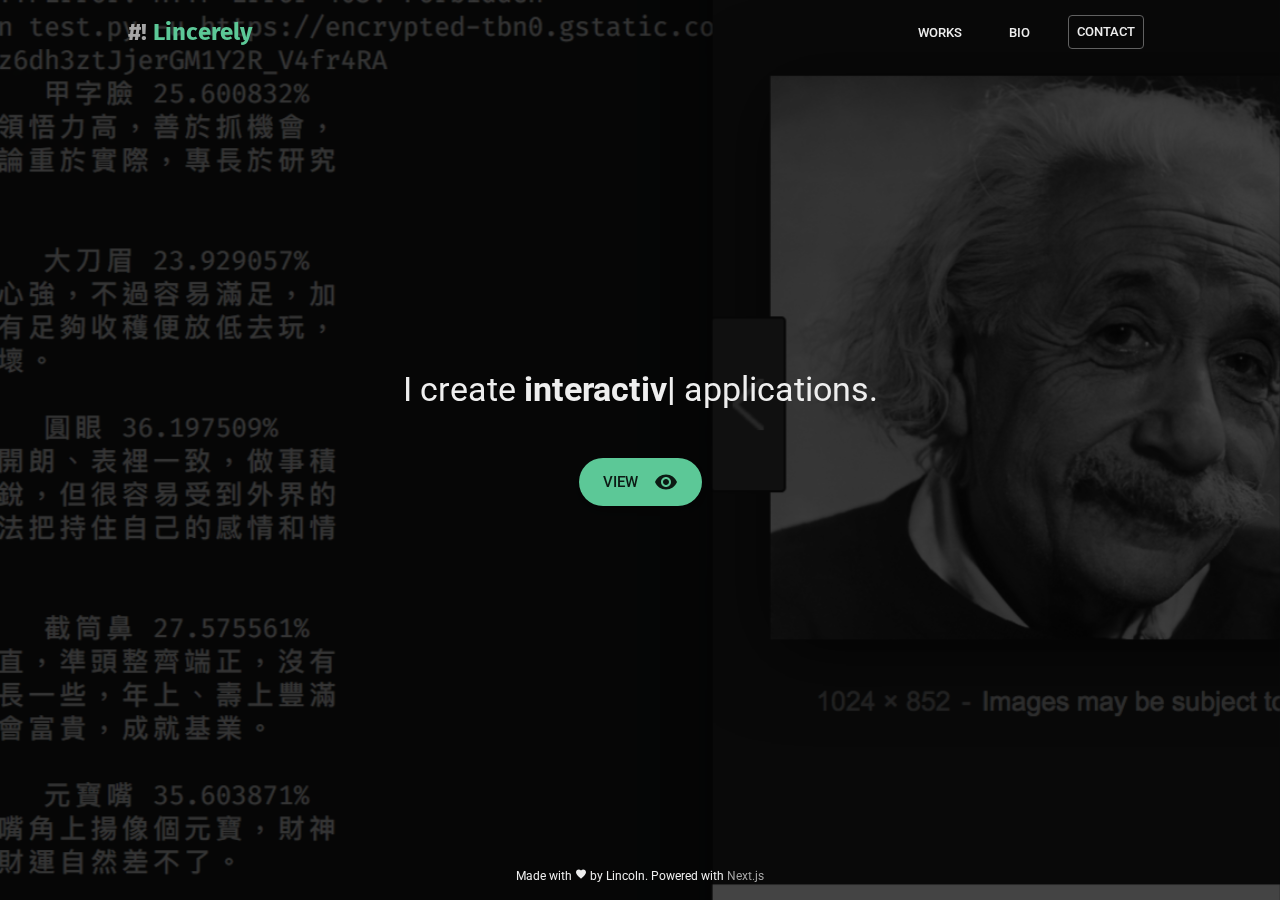
==== commit b61eaa20: ":rocket: to git page" ====
--- a/index.html
+++ b/index.html
@@ -1,85 +1,85 @@
-<!DOCTYPE html><html lang="en" dir="ltr"><head><meta charSet="utf-8" class="next-head next-head"/><title class="next-head">Lincerely</title><link rel="preload" href="/_next/8e67d230-2a21-4f8d-a949-5ef85764f9b2/page/index.js" as="script"/><link rel="preload" href="/_next/8e67d230-2a21-4f8d-a949-5ef85764f9b2/page/_app.js" as="script"/><link rel="preload" href="/_next/8e67d230-2a21-4f8d-a949-5ef85764f9b2/page/_error.js" as="script"/><link rel="preload" href="/_next/static/commons/main-52f8e98e48bab733e85f.js" as="script"/><style id="jss-server-side">.jss43 {
+<!DOCTYPE html><html lang="en" dir="ltr"><head><meta charSet="utf-8" class="next-head next-head"/><title class="next-head">Lincerely</title><link rel="preload" href="/_next/abd8ae51-b4ab-4d65-8e56-0f6537ff5296/page/index.js" as="script"/><link rel="preload" href="/_next/abd8ae51-b4ab-4d65-8e56-0f6537ff5296/page/_app.js" as="script"/><link rel="preload" href="/_next/abd8ae51-b4ab-4d65-8e56-0f6537ff5296/page/_error.js" as="script"/><link rel="preload" href="/_next/static/commons/main-1b504c614cd3812643ad.js" as="script"/><style id="jss-server-side">.jss59 {
   background-color: #fff;
 }
-.jss44 {
+.jss60 {
   border-radius: 4px;
 }
-.jss45 {
+.jss61 {
   box-shadow: none;
 }
-.jss46 {
+.jss62 {
   box-shadow: 0px 1px 3px 0px rgba(0, 0, 0, 0.2),0px 1px 1px 0px rgba(0, 0, 0, 0.14),0px 2px 1px -1px rgba(0, 0, 0, 0.12);
 }
-.jss47 {
+.jss63 {
   box-shadow: 0px 1px 5px 0px rgba(0, 0, 0, 0.2),0px 2px 2px 0px rgba(0, 0, 0, 0.14),0px 3px 1px -2px rgba(0, 0, 0, 0.12);
 }
-.jss48 {
+.jss64 {
   box-shadow: 0px 1px 8px 0px rgba(0, 0, 0, 0.2),0px 3px 4px 0px rgba(0, 0, 0, 0.14),0px 3px 3px -2px rgba(0, 0, 0, 0.12);
 }
-.jss49 {
+.jss65 {
   box-shadow: 0px 2px 4px -1px rgba(0, 0, 0, 0.2),0px 4px 5px 0px rgba(0, 0, 0, 0.14),0px 1px 10px 0px rgba(0, 0, 0, 0.12);
 }
-.jss50 {
+.jss66 {
   box-shadow: 0px 3px 5px -1px rgba(0, 0, 0, 0.2),0px 5px 8px 0px rgba(0, 0, 0, 0.14),0px 1px 14px 0px rgba(0, 0, 0, 0.12);
 }
+.jss67 {
+  box-shadow: 0px 3px 5px -1px rgba(0, 0, 0, 0.2),0px 6px 10px 0px rgba(0, 0, 0, 0.14),0px 1px 18px 0px rgba(0, 0, 0, 0.12);
+}
+.jss68 {
+  box-shadow: 0px 4px 5px -2px rgba(0, 0, 0, 0.2),0px 7px 10px 1px rgba(0, 0, 0, 0.14),0px 2px 16px 1px rgba(0, 0, 0, 0.12);
+}
+.jss69 {
+  box-shadow: 0px 5px 5px -3px rgba(0, 0, 0, 0.2),0px 8px 10px 1px rgba(0, 0, 0, 0.14),0px 3px 14px 2px rgba(0, 0, 0, 0.12);
+}
+.jss70 {
+  box-shadow: 0px 5px 6px -3px rgba(0, 0, 0, 0.2),0px 9px 12px 1px rgba(0, 0, 0, 0.14),0px 3px 16px 2px rgba(0, 0, 0, 0.12);
+}
+.jss71 {
+  box-shadow: 0px 6px 6px -3px rgba(0, 0, 0, 0.2),0px 10px 14px 1px rgba(0, 0, 0, 0.14),0px 4px 18px 3px rgba(0, 0, 0, 0.12);
+}
+.jss72 {
+  box-shadow: 0px 6px 7px -4px rgba(0, 0, 0, 0.2),0px 11px 15px 1px rgba(0, 0, 0, 0.14),0px 4px 20px 3px rgba(0, 0, 0, 0.12);
+}
+.jss73 {
+  box-shadow: 0px 7px 8px -4px rgba(0, 0, 0, 0.2),0px 12px 17px 2px rgba(0, 0, 0, 0.14),0px 5px 22px 4px rgba(0, 0, 0, 0.12);
+}
+.jss74 {
+  box-shadow: 0px 7px 8px -4px rgba(0, 0, 0, 0.2),0px 13px 19px 2px rgba(0, 0, 0, 0.14),0px 5px 24px 4px rgba(0, 0, 0, 0.12);
+}
+.jss75 {
+  box-shadow: 0px 7px 9px -4px rgba(0, 0, 0, 0.2),0px 14px 21px 2px rgba(0, 0, 0, 0.14),0px 5px 26px 4px rgba(0, 0, 0, 0.12);
+}
+.jss76 {
+  box-shadow: 0px 8px 9px -5px rgba(0, 0, 0, 0.2),0px 15px 22px 2px rgba(0, 0, 0, 0.14),0px 6px 28px 5px rgba(0, 0, 0, 0.12);
+}
+.jss77 {
+  box-shadow: 0px 8px 10px -5px rgba(0, 0, 0, 0.2),0px 16px 24px 2px rgba(0, 0, 0, 0.14),0px 6px 30px 5px rgba(0, 0, 0, 0.12);
+}
+.jss78 {
+  box-shadow: 0px 8px 11px -5px rgba(0, 0, 0, 0.2),0px 17px 26px 2px rgba(0, 0, 0, 0.14),0px 6px 32px 5px rgba(0, 0, 0, 0.12);
+}
+.jss79 {
+  box-shadow: 0px 9px 11px -5px rgba(0, 0, 0, 0.2),0px 18px 28px 2px rgba(0, 0, 0, 0.14),0px 7px 34px 6px rgba(0, 0, 0, 0.12);
+}
+.jss80 {
+  box-shadow: 0px 9px 12px -6px rgba(0, 0, 0, 0.2),0px 19px 29px 2px rgba(0, 0, 0, 0.14),0px 7px 36px 6px rgba(0, 0, 0, 0.12);
+}
+.jss81 {
+  box-shadow: 0px 10px 13px -6px rgba(0, 0, 0, 0.2),0px 20px 31px 3px rgba(0, 0, 0, 0.14),0px 8px 38px 7px rgba(0, 0, 0, 0.12);
+}
+.jss82 {
+  box-shadow: 0px 10px 13px -6px rgba(0, 0, 0, 0.2),0px 21px 33px 3px rgba(0, 0, 0, 0.14),0px 8px 40px 7px rgba(0, 0, 0, 0.12);
+}
+.jss83 {
+  box-shadow: 0px 10px 14px -6px rgba(0, 0, 0, 0.2),0px 22px 35px 3px rgba(0, 0, 0, 0.14),0px 8px 42px 7px rgba(0, 0, 0, 0.12);
+}
+.jss84 {
+  box-shadow: 0px 11px 14px -7px rgba(0, 0, 0, 0.2),0px 23px 36px 3px rgba(0, 0, 0, 0.14),0px 9px 44px 8px rgba(0, 0, 0, 0.12);
+}
+.jss85 {
+  box-shadow: 0px 11px 15px -7px rgba(0, 0, 0, 0.2),0px 24px 38px 3px rgba(0, 0, 0, 0.14),0px 9px 46px 8px rgba(0, 0, 0, 0.12);
+}
 .jss51 {
-  box-shadow: 0px 3px 5px -1px rgba(0, 0, 0, 0.2),0px 6px 10px 0px rgba(0, 0, 0, 0.14),0px 1px 18px 0px rgba(0, 0, 0, 0.12);
-}
-.jss52 {
-  box-shadow: 0px 4px 5px -2px rgba(0, 0, 0, 0.2),0px 7px 10px 1px rgba(0, 0, 0, 0.14),0px 2px 16px 1px rgba(0, 0, 0, 0.12);
-}
-.jss53 {
-  box-shadow: 0px 5px 5px -3px rgba(0, 0, 0, 0.2),0px 8px 10px 1px rgba(0, 0, 0, 0.14),0px 3px 14px 2px rgba(0, 0, 0, 0.12);
-}
-.jss54 {
-  box-shadow: 0px 5px 6px -3px rgba(0, 0, 0, 0.2),0px 9px 12px 1px rgba(0, 0, 0, 0.14),0px 3px 16px 2px rgba(0, 0, 0, 0.12);
-}
-.jss55 {
-  box-shadow: 0px 6px 6px -3px rgba(0, 0, 0, 0.2),0px 10px 14px 1px rgba(0, 0, 0, 0.14),0px 4px 18px 3px rgba(0, 0, 0, 0.12);
-}
-.jss56 {
-  box-shadow: 0px 6px 7px -4px rgba(0, 0, 0, 0.2),0px 11px 15px 1px rgba(0, 0, 0, 0.14),0px 4px 20px 3px rgba(0, 0, 0, 0.12);
-}
-.jss57 {
-  box-shadow: 0px 7px 8px -4px rgba(0, 0, 0, 0.2),0px 12px 17px 2px rgba(0, 0, 0, 0.14),0px 5px 22px 4px rgba(0, 0, 0, 0.12);
-}
-.jss58 {
-  box-shadow: 0px 7px 8px -4px rgba(0, 0, 0, 0.2),0px 13px 19px 2px rgba(0, 0, 0, 0.14),0px 5px 24px 4px rgba(0, 0, 0, 0.12);
-}
-.jss59 {
-  box-shadow: 0px 7px 9px -4px rgba(0, 0, 0, 0.2),0px 14px 21px 2px rgba(0, 0, 0, 0.14),0px 5px 26px 4px rgba(0, 0, 0, 0.12);
-}
-.jss60 {
-  box-shadow: 0px 8px 9px -5px rgba(0, 0, 0, 0.2),0px 15px 22px 2px rgba(0, 0, 0, 0.14),0px 6px 28px 5px rgba(0, 0, 0, 0.12);
-}
-.jss61 {
-  box-shadow: 0px 8px 10px -5px rgba(0, 0, 0, 0.2),0px 16px 24px 2px rgba(0, 0, 0, 0.14),0px 6px 30px 5px rgba(0, 0, 0, 0.12);
-}
-.jss62 {
-  box-shadow: 0px 8px 11px -5px rgba(0, 0, 0, 0.2),0px 17px 26px 2px rgba(0, 0, 0, 0.14),0px 6px 32px 5px rgba(0, 0, 0, 0.12);
-}
-.jss63 {
-  box-shadow: 0px 9px 11px -5px rgba(0, 0, 0, 0.2),0px 18px 28px 2px rgba(0, 0, 0, 0.14),0px 7px 34px 6px rgba(0, 0, 0, 0.12);
-}
-.jss64 {
-  box-shadow: 0px 9px 12px -6px rgba(0, 0, 0, 0.2),0px 19px 29px 2px rgba(0, 0, 0, 0.14),0px 7px 36px 6px rgba(0, 0, 0, 0.12);
-}
-.jss65 {
-  box-shadow: 0px 10px 13px -6px rgba(0, 0, 0, 0.2),0px 20px 31px 3px rgba(0, 0, 0, 0.14),0px 8px 38px 7px rgba(0, 0, 0, 0.12);
-}
-.jss66 {
-  box-shadow: 0px 10px 13px -6px rgba(0, 0, 0, 0.2),0px 21px 33px 3px rgba(0, 0, 0, 0.14),0px 8px 40px 7px rgba(0, 0, 0, 0.12);
-}
-.jss67 {
-  box-shadow: 0px 10px 14px -6px rgba(0, 0, 0, 0.2),0px 22px 35px 3px rgba(0, 0, 0, 0.14),0px 8px 42px 7px rgba(0, 0, 0, 0.12);
-}
-.jss68 {
-  box-shadow: 0px 11px 14px -7px rgba(0, 0, 0, 0.2),0px 23px 36px 3px rgba(0, 0, 0, 0.14),0px 9px 44px 8px rgba(0, 0, 0, 0.12);
-}
-.jss69 {
-  box-shadow: 0px 11px 15px -7px rgba(0, 0, 0, 0.2),0px 24px 38px 3px rgba(0, 0, 0, 0.14),0px 9px 46px 8px rgba(0, 0, 0, 0.12);
-}
-.jss35 {
   width: 100%;
   display: flex;
   z-index: 1100;
@@ -87,40 +87,40 @@
   flex-shrink: 0;
   flex-direction: column;
 }
-.jss36 {
+.jss52 {
   top: 0;
   left: auto;
   right: 0;
   position: fixed;
 }
-.jss37 {
+.jss53 {
   top: 0;
   left: auto;
   right: 0;
   position: absolute;
 }
-.jss38 {
+.jss54 {
   top: 0;
   left: auto;
   right: 0;
   position: sticky;
 }
-.jss39 {
+.jss55 {
   position: static;
 }
-.jss40 {
+.jss56 {
   color: rgba(0, 0, 0, 0.87);
   background-color: #f5f5f5;
 }
-.jss41 {
+.jss57 {
   color: rgba(0, 0, 0, 0.87);
   background-color: #5CC897;
 }
-.jss42 {
+.jss58 {
   color: rgba(0, 0, 0, 0.87);
   background-color: #EEEEEE;
 }
-.jss229 {
+.jss106 {
   top: 0;
   left: 0;
   width: 100%;
@@ -132,7 +132,7 @@
   border-radius: inherit;
   pointer-events: none;
 }
-.jss230 {
+.jss107 {
   top: 0;
   left: 0;
   width: 50px;
@@ -140,15 +140,15 @@
   opacity: 0;
   position: absolute;
 }
-.jss231 {
+.jss108 {
   opacity: 0.3;
   transform: scale(1);
   animation: mui-ripple-enter 550ms cubic-bezier(0.4, 0, 0.2, 1);
 }
-.jss232 {
+.jss109 {
   animation-duration: 200ms;
 }
-.jss233 {
+.jss110 {
   width: 100%;
   height: 100%;
   opacity: 1;
@@ -156,11 +156,11 @@
   border-radius: 50%;
   background-color: currentColor;
 }
-.jss234 {
+.jss111 {
   opacity: 0;
   animation: mui-ripple-exit 550ms cubic-bezier(0.4, 0, 0.2, 1);
 }
-.jss235 {
+.jss112 {
   top: 0;
   left: 0;
   position: absolute;
@@ -195,7 +195,7 @@
     transform: scale(1);
   }
 }
-.jss219 {
+.jss96 {
   color: inherit;
   cursor: pointer;
   margin: 0;
@@ -215,14 +215,14 @@
   -webkit-appearance: none;
   -webkit-tap-highlight-color: transparent;
 }
-.jss219::-moz-focus-inner {
+.jss96::-moz-focus-inner {
   border-style: none;
 }
-.jss219.jss220 {
+.jss96.jss97 {
   cursor: default;
   pointer-events: none;
 }
-.jss195 {
+.jss234 {
   color: rgba(0, 0, 0, 0.87);
   padding: 8px 16px;
   font-size: 0.875rem;
@@ -236,104 +236,104 @@
   border-radius: 4px;
   text-transform: uppercase;
 }
-.jss195:hover {
+.jss234:hover {
   text-decoration: none;
   background-color: rgba(0, 0, 0, 0.08);
 }
-.jss195.jss213 {
+.jss234.jss252 {
   color: rgba(0, 0, 0, 0.26);
 }
 @media (hover: none) {
-  .jss195:hover {
+  .jss234:hover {
     background-color: transparent;
   }
 }
-.jss195:hover.jss213 {
+.jss234:hover.jss252 {
   background-color: transparent;
 }
-.jss196 {
+.jss235 {
   display: inherit;
   align-items: inherit;
   justify-content: inherit;
 }
-.jss198 {
+.jss237 {
   color: #5CC897;
 }
-.jss198:hover {
+.jss237:hover {
   background-color: rgba(92, 200, 151, 0.08);
 }
 @media (hover: none) {
-  .jss198:hover {
+  .jss237:hover {
     background-color: transparent;
   }
 }
-.jss199 {
+.jss238 {
   color: #EEEEEE;
 }
-.jss199:hover {
+.jss238:hover {
   background-color: rgba(238, 238, 238, 0.08);
 }
 @media (hover: none) {
-  .jss199:hover {
+  .jss238:hover {
     background-color: transparent;
   }
 }
-.jss203 {
+.jss242 {
   border: 1px solid rgba(0, 0, 0, 0.23);
   border-color: #616161;
 }
-.jss204 {
+.jss243 {
   color: rgba(0, 0, 0, 0.87);
   box-shadow: 0px 1px 5px 0px rgba(0, 0, 0, 0.2),0px 2px 2px 0px rgba(0, 0, 0, 0.14),0px 3px 1px -2px rgba(0, 0, 0, 0.12);
   background-color: #e0e0e0;
 }
-.jss204.jss212 {
+.jss243.jss251 {
   box-shadow: 0px 3px 5px -1px rgba(0, 0, 0, 0.2),0px 6px 10px 0px rgba(0, 0, 0, 0.14),0px 1px 18px 0px rgba(0, 0, 0, 0.12);
 }
-.jss204:active {
+.jss243:active {
   box-shadow: 0px 5px 5px -3px rgba(0, 0, 0, 0.2),0px 8px 10px 1px rgba(0, 0, 0, 0.14),0px 3px 14px 2px rgba(0, 0, 0, 0.12);
 }
-.jss204.jss213 {
+.jss243.jss252 {
   color: rgba(0, 0, 0, 0.26);
   box-shadow: none;
   background-color: rgba(0, 0, 0, 0.12);
 }
-.jss204:hover {
+.jss243:hover {
   background-color: #d5d5d5;
 }
 @media (hover: none) {
-  .jss204:hover {
+  .jss243:hover {
     background-color: #e0e0e0;
   }
 }
-.jss204:hover.jss213 {
+.jss243:hover.jss252 {
   background-color: rgba(0, 0, 0, 0.12);
 }
-.jss205 {
+.jss244 {
   color: rgba(0, 0, 0, 0.87);
   background-color: #5CC897;
 }
-.jss205:hover {
+.jss244:hover {
   background-color: rgb(64, 140, 105);
 }
 @media (hover: none) {
-  .jss205:hover {
+  .jss244:hover {
     background-color: #5CC897;
   }
 }
-.jss206 {
+.jss245 {
   color: rgba(0, 0, 0, 0.87);
   background-color: #EEEEEE;
 }
-.jss206:hover {
+.jss245:hover {
   background-color: rgb(166, 166, 166);
 }
 @media (hover: none) {
-  .jss206:hover {
+  .jss245:hover {
     background-color: #EEEEEE;
   }
 }
-.jss210 {
+.jss249 {
   width: 56px;
   height: 56px;
   padding: 0;
@@ -341,43 +341,43 @@
   box-shadow: 0px 3px 5px -1px rgba(0, 0, 0, 0.2),0px 6px 10px 0px rgba(0, 0, 0, 0.14),0px 1px 18px 0px rgba(0, 0, 0, 0.12);
   border-radius: 50%;
 }
-.jss210:active {
+.jss249:active {
   box-shadow: 0px 7px 8px -4px rgba(0, 0, 0, 0.2),0px 12px 17px 2px rgba(0, 0, 0, 0.14),0px 5px 22px 4px rgba(0, 0, 0, 0.12);
 }
-.jss211 {
+.jss250 {
   width: auto;
   height: 48px;
   padding: 0 16px;
   min-width: 48px;
   border-radius: 24px;
 }
-.jss214 {
+.jss253 {
   color: inherit;
 }
-.jss215 {
+.jss254 {
   width: 40px;
   height: 40px;
 }
-.jss216 {
+.jss255 {
   padding: 7px 8px;
   min-width: 64px;
   font-size: 0.8125rem;
   min-height: 32px;
 }
-.jss217 {
+.jss256 {
   padding: 8px 24px;
   min-width: 112px;
   font-size: 0.9375rem;
   min-height: 40px;
 }
-.jss218 {
+.jss257 {
   width: 100%;
 }
-.jss171 {
+.jss113 {
   margin: 0;
   display: block;
 }
-.jss172 {
+.jss114 {
   color: rgba(0, 0, 0, 0.54);
   font-size: 7rem;
   font-weight: 300;
@@ -386,7 +386,7 @@
   margin-left: -.04em;
   letter-spacing: -.04em;
 }
-.jss173 {
+.jss115 {
   color: rgba(0, 0, 0, 0.54);
   font-size: 3.5rem;
   font-weight: 400;
@@ -395,7 +395,7 @@
   margin-left: -.02em;
   letter-spacing: -.02em;
 }
-.jss174 {
+.jss116 {
   color: rgba(0, 0, 0, 0.54);
   font-size: 2.8125rem;
   font-weight: 400;
@@ -403,101 +403,157 @@
   line-height: 1.13333em;
   margin-left: -.02em;
 }
-.jss175 {
+.jss117 {
   color: rgba(0, 0, 0, 0.54);
   font-size: 2.125rem;
   font-weight: 400;
   font-family: "Roboto", "Helvetica", "Arial", sans-serif;
   line-height: 1.20588em;
 }
-.jss176 {
+.jss118 {
   color: rgba(0, 0, 0, 0.87);
   font-size: 1.5rem;
   font-weight: 700;
   font-family: 'Lato', sans-serif;
   line-height: 1.35417em;
 }
-.jss177 {
+.jss119 {
   color: rgba(0, 0, 0, 0.87);
   font-size: 1.3125rem;
   font-weight: 700;
   font-family: 'Lato', sans-serif;
   line-height: 1.16667em;
 }
-.jss178 {
+.jss120 {
   color: rgba(0, 0, 0, 0.87);
   font-size: 1rem;
   font-weight: 700;
   font-family: 'Lato', sans-serif;
   line-height: 1.5em;
 }
-.jss179 {
+.jss121 {
   color: rgba(0, 0, 0, 0.87);
   font-size: 0.875rem;
   font-weight: 500;
   font-family: "Roboto", "Helvetica", "Arial", sans-serif;
   line-height: 1.71429em;
 }
-.jss180 {
+.jss122 {
   color: rgba(0, 0, 0, 0.87);
   font-size: 0.875rem;
   font-weight: 400;
   font-family: "Roboto", "Helvetica", "Arial", sans-serif;
   line-height: 1.46429em;
 }
-.jss181 {
+.jss123 {
   color: rgba(0, 0, 0, 0.54);
   font-size: 0.75rem;
   font-weight: 400;
   font-family: "Roboto", "Helvetica", "Arial", sans-serif;
   line-height: 1.375em;
 }
-.jss182 {
+.jss124 {
   color: rgba(0, 0, 0, 0.87);
   font-size: 0.875rem;
   font-weight: 500;
   font-family: "Roboto", "Helvetica", "Arial", sans-serif;
   text-transform: uppercase;
 }
-.jss183 {
+.jss125 {
   text-align: left;
 }
-.jss184 {
+.jss126 {
   text-align: center;
 }
-.jss185 {
+.jss127 {
   text-align: right;
 }
-.jss186 {
+.jss128 {
   text-align: justify;
 }
-.jss187 {
+.jss129 {
   overflow: hidden;
   white-space: nowrap;
   text-overflow: ellipsis;
 }
-.jss188 {
+.jss130 {
   margin-bottom: 0.35em;
 }
-.jss189 {
+.jss131 {
   margin-bottom: 16px;
 }
-.jss190 {
+.jss132 {
   color: inherit;
 }
-.jss191 {
+.jss133 {
   color: #5CC897;
 }
-.jss192 {
+.jss134 {
   color: #EEEEEE;
 }
-.jss193 {
+.jss135 {
   color: rgba(0, 0, 0, 0.54);
 }
-.jss194 {
+.jss136 {
   color: #f44336;
 }
-.jss222 {
+.jss90 {
+  flex: 0 0 auto;
+  width: 48px;
+  color: rgba(0, 0, 0, 0.54);
+  height: 48px;
+  padding: 0;
+  font-size: 1.5rem;
+  text-align: center;
+  transition: background-color 150ms cubic-bezier(0.4, 0, 0.2, 1) 0ms;
+  border-radius: 50%;
+}
+.jss90:hover {
+  background-color: rgba(0, 0, 0, 0.08);
+}
+.jss90.jss94 {
+  color: rgba(0, 0, 0, 0.26);
+}
+@media (hover: none) {
+  .jss90:hover {
+    background-color: transparent;
+  }
+}
+.jss90:hover.jss94 {
+  background-color: transparent;
+}
+.jss91 {
+  color: inherit;
+}
+.jss92 {
+  color: #5CC897;
+}
+.jss92:hover {
+  background-color: rgba(92, 200, 151, 0.08);
+}
+@media (hover: none) {
+  .jss92:hover {
+    background-color: transparent;
+  }
+}
+.jss93 {
+  color: #EEEEEE;
+}
+.jss93:hover {
+  background-color: rgba(238, 238, 238, 0.08);
+}
+@media (hover: none) {
+  .jss93:hover {
+    background-color: transparent;
+  }
+}
+.jss95 {
+  width: 100%;
+  display: flex;
+  align-items: inherit;
+  justify-content: inherit;
+}
+.jss99 {
   fill: currentColor;
   width: 1em;
   height: 1em;
@@ -507,22 +563,22 @@
   user-select: none;
   flex-shrink: 0;
 }
-.jss223 {
+.jss100 {
   color: #5CC897;
 }
-.jss224 {
+.jss101 {
   color: #EEEEEE;
 }
-.jss225 {
+.jss102 {
   color: rgba(0, 0, 0, 0.54);
 }
-.jss226 {
+.jss103 {
   color: #f44336;
 }
-.jss227 {
+.jss104 {
   color: rgba(0, 0, 0, 0.26);
 }
-.jss228 {
+.jss105 {
   font-size: inherit;
 }
 html {
@@ -542,7 +598,7 @@
     background-color: #fff;
   }
 }
-.jss33 {
+.jss34 {
   top: 0;
   left: 0;
   right: 0;
@@ -550,13 +606,13 @@
   z-index: 1300;
   position: fixed;
 }
-.jss34 {
+.jss35 {
   visibility: hidden;
 }
-.jss22 {
+.jss23 {
   flex: 0 0 auto;
 }
-.jss23 {
+.jss24 {
   top: 0;
   flex: 1 0 auto;
   height: 100vh;
@@ -568,15 +624,15 @@
   flex-direction: column;
   -webkit-overflow-scrolling: touch;
 }
-.jss24 {
+.jss25 {
   left: 0;
   right: auto;
 }
-.jss25 {
+.jss26 {
   left: auto;
   right: 0;
 }
-.jss26 {
+.jss27 {
   top: 0;
   left: 0;
   right: 0;
@@ -584,7 +640,7 @@
   height: auto;
   max-height: 100vh;
 }
-.jss27 {
+.jss28 {
   top: auto;
   left: 0;
   right: 0;
@@ -592,510 +648,585 @@
   height: auto;
   max-height: 100vh;
 }
-.jss28 {
+.jss29 {
   border-right: 1px solid rgba(0, 0, 0, 0.12);
 }
-.jss29 {
+.jss30 {
   border-bottom: 1px solid rgba(0, 0, 0, 0.12);
 }
-.jss30 {
+.jss31 {
   border-left: 1px solid rgba(0, 0, 0, 0.12);
 }
-.jss31 {
+.jss32 {
   border-top: 1px solid rgba(0, 0, 0, 0.12);
 }
-.jss74 {
+.jss137 {
   width: 100%;
   display: flex;
   flex-wrap: wrap;
   box-sizing: border-box;
 }
-.jss75 {
+.jss138 {
   margin: 0;
   box-sizing: border-box;
 }
-.jss76 {
+.jss139 {
   min-width: 0;
 }
-.jss77 {
+.jss140 {
   flex-direction: column;
 }
-.jss78 {
+.jss141 {
   flex-direction: column-reverse;
 }
-.jss79 {
+.jss142 {
   flex-direction: row-reverse;
 }
-.jss80 {
+.jss143 {
   flex-wrap: nowrap;
 }
-.jss81 {
+.jss144 {
   flex-wrap: wrap-reverse;
 }
-.jss82 {
+.jss145 {
   align-items: center;
 }
-.jss83 {
+.jss146 {
   align-items: flex-start;
 }
-.jss84 {
+.jss147 {
   align-items: flex-end;
 }
-.jss85 {
+.jss148 {
   align-items: baseline;
 }
-.jss86 {
+.jss149 {
   align-content: center;
 }
-.jss87 {
+.jss150 {
   align-content: flex-start;
 }
-.jss88 {
+.jss151 {
   align-content: flex-end;
 }
-.jss89 {
+.jss152 {
   align-content: space-between;
 }
-.jss90 {
+.jss153 {
   align-content: space-around;
 }
-.jss91 {
+.jss154 {
   justify-content: center;
 }
-.jss92 {
+.jss155 {
   justify-content: flex-end;
 }
-.jss93 {
+.jss156 {
   justify-content: space-between;
 }
-.jss94 {
+.jss157 {
   justify-content: space-around;
 }
-.jss95 {
+.jss158 {
   justify-content: space-evenly;
 }
-.jss96 {
+.jss159 {
   width: calc(100% + 8px);
   margin: -4px;
 }
-.jss96 > .jss75 {
+.jss159 > .jss138 {
   padding: 4px;
 }
-.jss97 {
+.jss160 {
   width: calc(100% + 16px);
   margin: -8px;
 }
-.jss97 > .jss75 {
+.jss160 > .jss138 {
   padding: 8px;
 }
-.jss98 {
+.jss161 {
   width: calc(100% + 24px);
   margin: -12px;
 }
-.jss98 > .jss75 {
+.jss161 > .jss138 {
   padding: 12px;
 }
-.jss99 {
+.jss162 {
   width: calc(100% + 32px);
   margin: -16px;
 }
-.jss99 > .jss75 {
+.jss162 > .jss138 {
   padding: 16px;
 }
-.jss100 {
+.jss163 {
   width: calc(100% + 40px);
   margin: -20px;
 }
-.jss100 > .jss75 {
+.jss163 > .jss138 {
   padding: 20px;
 }
-.jss101 {
+.jss164 {
   flex-grow: 0;
   max-width: none;
   flex-basis: auto;
 }
-.jss102 {
+.jss165 {
   flex-grow: 1;
   max-width: 100%;
   flex-basis: 0;
 }
-.jss103 {
+.jss166 {
   flex-grow: 0;
   max-width: 8.33333%;
   flex-basis: 8.33333%;
 }
-.jss104 {
+.jss167 {
   flex-grow: 0;
   max-width: 16.66667%;
   flex-basis: 16.66667%;
 }
-.jss105 {
+.jss168 {
   flex-grow: 0;
   max-width: 25%;
   flex-basis: 25%;
 }
-.jss106 {
+.jss169 {
   flex-grow: 0;
   max-width: 33.33333%;
   flex-basis: 33.33333%;
 }
-.jss107 {
+.jss170 {
   flex-grow: 0;
   max-width: 41.66667%;
   flex-basis: 41.66667%;
 }
-.jss108 {
+.jss171 {
   flex-grow: 0;
   max-width: 50%;
   flex-basis: 50%;
 }
-.jss109 {
+.jss172 {
   flex-grow: 0;
   max-width: 58.33333%;
   flex-basis: 58.33333%;
 }
-.jss110 {
+.jss173 {
   flex-grow: 0;
   max-width: 66.66667%;
   flex-basis: 66.66667%;
 }
-.jss111 {
+.jss174 {
   flex-grow: 0;
   max-width: 75%;
   flex-basis: 75%;
 }
-.jss112 {
+.jss175 {
   flex-grow: 0;
   max-width: 83.33333%;
   flex-basis: 83.33333%;
 }
-.jss113 {
+.jss176 {
   flex-grow: 0;
   max-width: 91.66667%;
   flex-basis: 91.66667%;
 }
-.jss114 {
+.jss177 {
   flex-grow: 0;
   max-width: 100%;
   flex-basis: 100%;
 }
 @media (min-width:600px) {
-  .jss115 {
+  .jss178 {
     flex-grow: 0;
     max-width: none;
     flex-basis: auto;
   }
-  .jss116 {
+  .jss179 {
     flex-grow: 1;
     max-width: 100%;
     flex-basis: 0;
   }
-  .jss117 {
+  .jss180 {
     flex-grow: 0;
     max-width: 8.33333%;
     flex-basis: 8.33333%;
   }
-  .jss118 {
+  .jss181 {
     flex-grow: 0;
     max-width: 16.66667%;
     flex-basis: 16.66667%;
   }
-  .jss119 {
+  .jss182 {
     flex-grow: 0;
     max-width: 25%;
     flex-basis: 25%;
   }
-  .jss120 {
+  .jss183 {
     flex-grow: 0;
     max-width: 33.33333%;
     flex-basis: 33.33333%;
   }
-  .jss121 {
+  .jss184 {
     flex-grow: 0;
     max-width: 41.66667%;
     flex-basis: 41.66667%;
   }
-  .jss122 {
+  .jss185 {
     flex-grow: 0;
     max-width: 50%;
     flex-basis: 50%;
   }
-  .jss123 {
+  .jss186 {
     flex-grow: 0;
     max-width: 58.33333%;
     flex-basis: 58.33333%;
   }
-  .jss124 {
+  .jss187 {
     flex-grow: 0;
     max-width: 66.66667%;
     flex-basis: 66.66667%;
   }
-  .jss125 {
+  .jss188 {
     flex-grow: 0;
     max-width: 75%;
     flex-basis: 75%;
   }
-  .jss126 {
+  .jss189 {
     flex-grow: 0;
     max-width: 83.33333%;
     flex-basis: 83.33333%;
   }
-  .jss127 {
+  .jss190 {
     flex-grow: 0;
     max-width: 91.66667%;
     flex-basis: 91.66667%;
   }
-  .jss128 {
+  .jss191 {
     flex-grow: 0;
     max-width: 100%;
     flex-basis: 100%;
   }
 }
 @media (min-width:960px) {
-  .jss129 {
+  .jss192 {
     flex-grow: 0;
     max-width: none;
     flex-basis: auto;
   }
-  .jss130 {
+  .jss193 {
     flex-grow: 1;
     max-width: 100%;
     flex-basis: 0;
   }
-  .jss131 {
+  .jss194 {
     flex-grow: 0;
     max-width: 8.33333%;
     flex-basis: 8.33333%;
   }
-  .jss132 {
+  .jss195 {
     flex-grow: 0;
     max-width: 16.66667%;
     flex-basis: 16.66667%;
   }
-  .jss133 {
+  .jss196 {
     flex-grow: 0;
     max-width: 25%;
     flex-basis: 25%;
   }
-  .jss134 {
+  .jss197 {
     flex-grow: 0;
     max-width: 33.33333%;
     flex-basis: 33.33333%;
   }
-  .jss135 {
+  .jss198 {
     flex-grow: 0;
     max-width: 41.66667%;
     flex-basis: 41.66667%;
   }
-  .jss136 {
+  .jss199 {
     flex-grow: 0;
     max-width: 50%;
     flex-basis: 50%;
   }
-  .jss137 {
+  .jss200 {
     flex-grow: 0;
     max-width: 58.33333%;
     flex-basis: 58.33333%;
   }
-  .jss138 {
+  .jss201 {
     flex-grow: 0;
     max-width: 66.66667%;
     flex-basis: 66.66667%;
   }
-  .jss139 {
+  .jss202 {
     flex-grow: 0;
     max-width: 75%;
     flex-basis: 75%;
   }
-  .jss140 {
+  .jss203 {
     flex-grow: 0;
     max-width: 83.33333%;
     flex-basis: 83.33333%;
   }
-  .jss141 {
+  .jss204 {
     flex-grow: 0;
     max-width: 91.66667%;
     flex-basis: 91.66667%;
   }
-  .jss142 {
+  .jss205 {
     flex-grow: 0;
     max-width: 100%;
     flex-basis: 100%;
   }
 }
 @media (min-width:1280px) {
-  .jss143 {
+  .jss206 {
     flex-grow: 0;
     max-width: none;
     flex-basis: auto;
   }
-  .jss144 {
+  .jss207 {
     flex-grow: 1;
     max-width: 100%;
     flex-basis: 0;
   }
-  .jss145 {
+  .jss208 {
     flex-grow: 0;
     max-width: 8.33333%;
     flex-basis: 8.33333%;
   }
-  .jss146 {
+  .jss209 {
     flex-grow: 0;
     max-width: 16.66667%;
     flex-basis: 16.66667%;
   }
-  .jss147 {
+  .jss210 {
     flex-grow: 0;
     max-width: 25%;
     flex-basis: 25%;
   }
-  .jss148 {
+  .jss211 {
     flex-grow: 0;
     max-width: 33.33333%;
     flex-basis: 33.33333%;
   }
-  .jss149 {
+  .jss212 {
     flex-grow: 0;
     max-width: 41.66667%;
     flex-basis: 41.66667%;
   }
-  .jss150 {
+  .jss213 {
     flex-grow: 0;
     max-width: 50%;
     flex-basis: 50%;
   }
-  .jss151 {
+  .jss214 {
     flex-grow: 0;
     max-width: 58.33333%;
     flex-basis: 58.33333%;
   }
-  .jss152 {
+  .jss215 {
     flex-grow: 0;
     max-width: 66.66667%;
     flex-basis: 66.66667%;
   }
-  .jss153 {
+  .jss216 {
     flex-grow: 0;
     max-width: 75%;
     flex-basis: 75%;
   }
-  .jss154 {
+  .jss217 {
     flex-grow: 0;
     max-width: 83.33333%;
     flex-basis: 83.33333%;
   }
-  .jss155 {
+  .jss218 {
     flex-grow: 0;
     max-width: 91.66667%;
     flex-basis: 91.66667%;
   }
-  .jss156 {
+  .jss219 {
     flex-grow: 0;
     max-width: 100%;
     flex-basis: 100%;
   }
 }
 @media (min-width:1920px) {
-  .jss157 {
+  .jss220 {
     flex-grow: 0;
     max-width: none;
     flex-basis: auto;
   }
-  .jss158 {
+  .jss221 {
     flex-grow: 1;
     max-width: 100%;
     flex-basis: 0;
   }
-  .jss159 {
+  .jss222 {
     flex-grow: 0;
     max-width: 8.33333%;
     flex-basis: 8.33333%;
   }
-  .jss160 {
+  .jss223 {
     flex-grow: 0;
     max-width: 16.66667%;
     flex-basis: 16.66667%;
   }
-  .jss161 {
+  .jss224 {
     flex-grow: 0;
     max-width: 25%;
     flex-basis: 25%;
   }
-  .jss162 {
+  .jss225 {
     flex-grow: 0;
     max-width: 33.33333%;
     flex-basis: 33.33333%;
   }
-  .jss163 {
+  .jss226 {
     flex-grow: 0;
     max-width: 41.66667%;
     flex-basis: 41.66667%;
   }
-  .jss164 {
+  .jss227 {
     flex-grow: 0;
     max-width: 50%;
     flex-basis: 50%;
   }
-  .jss165 {
+  .jss228 {
     flex-grow: 0;
     max-width: 58.33333%;
     flex-basis: 58.33333%;
   }
-  .jss166 {
+  .jss229 {
     flex-grow: 0;
     max-width: 66.66667%;
     flex-basis: 66.66667%;
   }
-  .jss167 {
+  .jss230 {
     flex-grow: 0;
     max-width: 75%;
     flex-basis: 75%;
   }
-  .jss168 {
+  .jss231 {
     flex-grow: 0;
     max-width: 83.33333%;
     flex-basis: 83.33333%;
   }
-  .jss169 {
+  .jss232 {
     flex-grow: 0;
     max-width: 91.66667%;
     flex-basis: 91.66667%;
   }
-  .jss170 {
+  .jss233 {
     flex-grow: 0;
     max-width: 100%;
     flex-basis: 100%;
   }
 }
-.jss70 {
+@media (min-width:0px) and (max-width:599.95px) {
+  .jss36 {
+    display: none;
+  }
+}
+@media (min-width:0px) {
+  .jss37 {
+    display: none;
+  }
+}
+@media (max-width:599.95px) {
+  .jss38 {
+    display: none;
+  }
+}
+@media (min-width:600px) and (max-width:959.95px) {
+  .jss39 {
+    display: none;
+  }
+}
+@media (min-width:600px) {
+  .jss40 {
+    display: none;
+  }
+}
+@media (max-width:959.95px) {
+  .jss41 {
+    display: none;
+  }
+}
+@media (min-width:960px) and (max-width:1279.95px) {
+  .jss42 {
+    display: none;
+  }
+}
+@media (min-width:960px) {
+  .jss43 {
+    display: none;
+  }
+}
+@media (max-width:1279.95px) {
+  .jss44 {
+    display: none;
+  }
+}
+@media (min-width:1280px) and (max-width:1919.95px) {
+  .jss45 {
+    display: none;
+  }
+}
+@media (min-width:1280px) {
+  .jss46 {
+    display: none;
+  }
+}
+@media (max-width:1919.95px) {
+  .jss47 {
+    display: none;
+  }
+}
+@media (min-width:1920px) {
+  .jss48 {
+    display: none;
+  }
+}
+@media (min-width:1920px) {
+  .jss49 {
+    display: none;
+  }
+}
+@media (min-width:0px) {
+  .jss50 {
+    display: none;
+  }
+}
+.jss86 {
   display: flex;
   position: relative;
   align-items: center;
 }
-.jss71 {
+.jss87 {
   padding-left: 16px;
   padding-right: 16px;
 }
 @media (min-width:600px) {
-  .jss71 {
+  .jss87 {
     padding-left: 24px;
     padding-right: 24px;
   }
 }
-.jss72 {
+.jss88 {
   min-height: 56px;
 }
 @media (min-width:0px) and (orientation: landscape) {
-  .jss72 {
+  .jss88 {
     min-height: 48px;
   }
 }
 @media (min-width:600px) {
-  .jss72 {
+  .jss88 {
     min-height: 64px;
   }
 }
-.jss73 {
+.jss89 {
   min-height: 48px;
 }
 .jss8 {
@@ -1108,19 +1239,19 @@
   position: absolute;
   object-fit: cover;
 }
-.jss236 {
+.jss258 {
   min-height: 5vh;
   padding-top: 16px;
   padding-bottom: 16px;
 }
-.jss237 {
+.jss259 {
   color: red;
 }
-.jss238 {
+.jss260 {
   color: rgb(64, 140, 105);
   text-decoration: none;
 }
-.jss239 {
+.jss261 {
   color: rgb(166, 166, 166);
   text-decoration: none;
 }
@@ -1178,6 +1309,11 @@
   width: 240px;
   position: relative;
 }
+@media (max-width:599.95px) {
+  .jss22 {
+    display: hidden;
+  }
+}
 .jss1 {
   display: flex;
   overflow-x: hidden;
@@ -1215,8 +1351,8 @@
 }
 .jss7 {
   margin-left: 16px;
-}</style><title>Lincerely</title><meta charSet="utf-8"/><meta name="viewport" content="user-scalable=0, initial-scale=1, minimum-scale=1, width=device-width, height=device-height"/><meta name="theme-color" content="#5CC897"/><link href="../static/images/lincerely.png" rel="shortcut icon"/><meta content="Lincerely Portfolio" property="og:title"/><meta content="Lincerely Portfolio" property="twitter:title"/><meta content="I make smart, playful and interactive applications." name="description"/><meta content="I make smart, playful and interactive applications." property="og:description"/><meta content="I make smart, playful and interactive applications." property="twitter:description"/><link rel="canonical" href="https://lincerely.github.io"/><meta name="og:url" content="https://lincerely.github.io"/><link rel="stylesheet" type="text/css" href="/static/nprogress.css"/><link rel="stylesheet" href="https://fonts.googleapis.com/css?family=Roboto:300,400,500"/><link href="https://fonts.googleapis.com/css?family=Lato" rel="stylesheet"/><link href="https://fonts.googleapis.com/css?family=Fira+Sans" rel="stylesheet"/></head><body><div id="__next"><div class="jss1"><div class="jss8" style="background:#000000BB;z-index:-1"></div><img src="/static/images/works/your-face-your-fate.png" class="jss9" style="opacity:0;will-change:opacity"/><img src="/static/images/works/congestion.png" class="jss9" style="z-index:-3"/><img class="jss8" style="z-index:-10" src="../static/images/index-cover-image.jpeg" alt="cover image"/><header class="jss10"><header class="jss43 jss45 jss35 jss39 jss41 jss19"><div class="jss70 jss72 jss71"></div></header></header><div class="jss74 jss97 jss82 jss91 jss3"><div class="jss75 jss114 jss5"><h1 class="jss171 jss175 jss192 jss188 jss184">I create<!-- --> <b><span class="sc-bdVaJa liKdQs"><span></span></span></b> <!-- -->applications.</h1><div class="jss6"><button tabindex="0" class="jss219 jss195 jss210 jss211 jss204 jss205 jss207 jss208 jss217" type="button" aria-label="More"><span class="jss196">View <svg class="jss222 jss7" focusable="false" viewBox="0 0 24 24" aria-hidden="true"><g><path d="M12 4.5C7 4.5 2.73 7.61 1 12c1.73 4.39 6 7.5 11 7.5s9.27-3.11 11-7.5c-1.73-4.39-6-7.5-11-7.5zM12 17c-2.76 0-5-2.24-5-5s2.24-5 5-5 5 2.24 5 5-2.24 5-5 5zm0-8c-1.66 0-3 1.34-3 3s1.34 3 3 3 3-1.34 3-3-1.34-3-3-3z"></path></g></svg></span><span class="jss229"></span></button></div></div></div><footer class="jss236"><div class="jss74 jss91"><div class="jss75 jss114 jss124"><span class="jss171 jss181 jss192 jss184">Made with<!-- --> <svg class="jss222 jss228" focusable="false" viewBox="0 0 24 24" aria-hidden="true"><g><path d="M12 21.35l-1.45-1.32C5.4 15.36 2 12.28 2 8.5 2 5.42 4.42 3 7.5 3c1.74 0 3.41.81 4.5 2.09C13.09 3.81 14.76 3 16.5 3 19.58 3 22 5.42 22 8.5c0 3.78-3.4 6.86-8.55 11.54L12 21.35z"></path></g></svg> <!-- -->by Lincoln. Powered with<!-- --> <a href="https://nextjs.org/" class="jss239" target="_blank">Next.js</a></span></div></div></footer></div></div><div id="__next-error"></div><script>
-          __NEXT_DATA__ = {"props":{"pageProps":{"images":["/static/images/works/your-face-your-fate.png","/static/images/works/congestion.png","https://raw.githubusercontent.com/lincerely/Red-Cam-Green-Cam/master/docs/demo.gif","/static/images/works/dashgon.png","/static/images/works/pong.png","/static/images/works/duel.png","/static/images/works/4386.png","/static/images/works/seymour.png","/static/images/works/backwardBeginning.png","/static/images/works/portfolio.png"]}},"page":"/","pathname":"/","query":{},"buildId":"8e67d230-2a21-4f8d-a949-5ef85764f9b2","assetPrefix":"","nextExport":true,"err":null,"chunks":[]}
+}</style><title>Lincerely</title><meta charSet="utf-8"/><meta name="viewport" content="user-scalable=0, initial-scale=1, minimum-scale=1, width=device-width, height=device-height"/><meta name="theme-color" content="#5CC897"/><link href="../static/images/lincerely.png" rel="shortcut icon"/><meta content="Lincerely Portfolio" property="og:title"/><meta content="Lincerely Portfolio" property="twitter:title"/><meta content="I make smart, playful and interactive applications." name="description"/><meta content="I make smart, playful and interactive applications." property="og:description"/><meta content="I make smart, playful and interactive applications." property="twitter:description"/><link rel="canonical" href="https://lincerely.github.io"/><meta name="og:url" content="https://lincerely.github.io"/><link rel="stylesheet" type="text/css" href="/static/nprogress.css"/><link rel="stylesheet" href="https://fonts.googleapis.com/css?family=Roboto:300,400,500"/><link href="https://fonts.googleapis.com/css?family=Lato" rel="stylesheet"/><link href="https://fonts.googleapis.com/css?family=Fira+Sans" rel="stylesheet"/></head><body><div id="__next"><div class="jss1"><div class="jss8" style="background:#000000BB;z-index:-1"></div><img src="/static/images/works/your-face-your-fate.png" class="jss9" style="opacity:0;will-change:opacity"/><img src="/static/images/works/congestion.png" class="jss9" style="z-index:-3"/><img class="jss8" style="z-index:-10" src="../static/images/index-cover-image.jpeg" alt="cover image"/><div class="jss40"><header class="jss10"><header class="jss59 jss61 jss51 jss55 jss57 jss19"><div class="jss86 jss88 jss87"><button tabindex="0" class="jss96 jss90 jss93 jss20" type="button" aria-label="Open drawer"><span class="jss95"><svg class="jss99" focusable="false" viewBox="0 0 24 24" aria-hidden="true"><g><path d="M3 18h18v-2H3v2zm0-5h18v-2H3v2zm0-7v2h18V6H3z"></path></g></svg></span><span class="jss106"></span></button><a class="jss14" href="/"><h1 class="jss113 jss118 jss125 jss11"><span class="jss13">#!</span> Lincerely</h1></a></div></header></header></div><div class="jss38"><header class="jss10"><header class="jss59 jss61 jss51 jss55 jss57 jss19"><div class="jss86 jss88 jss87"><div class="jss137 jss160 jss145 jss154 jss17"><div class="jss138 jss173 jss183 jss18"><a class="jss14" href="/"><h1 class="jss113 jss118 jss125 jss11"><span class="jss13">#!</span> Lincerely</h1></a></div><div class="jss138 jss185"><div class="jss137 jss147 jss155 jss16"><div class="jss15"><button tabindex="0" class="jss96 jss234 jss236 jss238 jss239 jss241 jss255 jss14" type="button"><span class="jss235">works</span><span class="jss106"></span></button></div><div class="jss15"><button tabindex="0" class="jss96 jss234 jss236 jss238 jss239 jss241 jss255 jss14" type="button"><span class="jss235">bio</span><span class="jss106"></span></button></div><div class="jss15"><button tabindex="0" class="jss96 jss234 jss236 jss238 jss242 jss255 jss14" type="button"><span class="jss235">contact</span><span class="jss106"></span></button></div></div></div></div></div></header></header></div><div class="jss137 jss160 jss145 jss154 jss3"><div class="jss138 jss177 jss5"><h1 class="jss113 jss117 jss134 jss130 jss126">I create<!-- --> <b><span class="sc-bdVaJa liKdQs"><span></span></span></b> <!-- -->applications.</h1><div class="jss6"><button tabindex="0" class="jss96 jss234 jss249 jss250 jss243 jss244 jss246 jss247 jss256" type="button" aria-label="More"><span class="jss235">View <svg class="jss99 jss7" focusable="false" viewBox="0 0 24 24" aria-hidden="true"><g><path d="M12 4.5C7 4.5 2.73 7.61 1 12c1.73 4.39 6 7.5 11 7.5s9.27-3.11 11-7.5c-1.73-4.39-6-7.5-11-7.5zM12 17c-2.76 0-5-2.24-5-5s2.24-5 5-5 5 2.24 5 5-2.24 5-5 5zm0-8c-1.66 0-3 1.34-3 3s1.34 3 3 3 3-1.34 3-3-1.34-3-3-3z"></path></g></svg></span><span class="jss106"></span></button></div></div></div><footer class="jss258"><div class="jss137 jss154"><div class="jss138 jss177 jss187"><span class="jss113 jss123 jss134 jss126">Made with<!-- --> <svg class="jss99 jss105" focusable="false" viewBox="0 0 24 24" aria-hidden="true"><g><path d="M12 21.35l-1.45-1.32C5.4 15.36 2 12.28 2 8.5 2 5.42 4.42 3 7.5 3c1.74 0 3.41.81 4.5 2.09C13.09 3.81 14.76 3 16.5 3 19.58 3 22 5.42 22 8.5c0 3.78-3.4 6.86-8.55 11.54L12 21.35z"></path></g></svg> <!-- -->by Lincoln. Powered with<!-- --> <a href="https://nextjs.org/" class="jss261" target="_blank">Next.js</a></span></div></div></footer></div></div><div id="__next-error"></div><script>
+          __NEXT_DATA__ = {"props":{"pageProps":{"images":["/static/images/works/your-face-your-fate.png","/static/images/works/congestion.png","https://raw.githubusercontent.com/lincerely/Red-Cam-Green-Cam/master/docs/demo.gif","/static/images/works/dashgon.png","/static/images/works/pong.png","/static/images/works/duel.png","/static/images/works/4386.png","/static/images/works/seymour.png","/static/images/works/backwardBeginning.png","/static/images/works/portfolio.png"]}},"page":"/","pathname":"/","query":{},"buildId":"abd8ae51-b4ab-4d65-8e56-0f6537ff5296","assetPrefix":"","nextExport":true,"err":null,"chunks":[]}
           module={}
           __NEXT_LOADED_PAGES__ = []
           __NEXT_LOADED_CHUNKS__ = []
@@ -1230,4 +1366,4 @@
           }
 
           false
-        </script><script async="" id="__NEXT_PAGE__/" src="/_next/8e67d230-2a21-4f8d-a949-5ef85764f9b2/page/index.js"></script><script async="" id="__NEXT_PAGE__/_app" src="/_next/8e67d230-2a21-4f8d-a949-5ef85764f9b2/page/_app.js"></script><script async="" id="__NEXT_PAGE__/_error" src="/_next/8e67d230-2a21-4f8d-a949-5ef85764f9b2/page/_error.js"></script><script src="/_next/static/commons/main-52f8e98e48bab733e85f.js" async=""></script></body></html>+        </script><script async="" id="__NEXT_PAGE__/" src="/_next/abd8ae51-b4ab-4d65-8e56-0f6537ff5296/page/index.js"></script><script async="" id="__NEXT_PAGE__/_app" src="/_next/abd8ae51-b4ab-4d65-8e56-0f6537ff5296/page/_app.js"></script><script async="" id="__NEXT_PAGE__/_error" src="/_next/abd8ae51-b4ab-4d65-8e56-0f6537ff5296/page/_error.js"></script><script src="/_next/static/commons/main-1b504c614cd3812643ad.js" async=""></script></body></html>